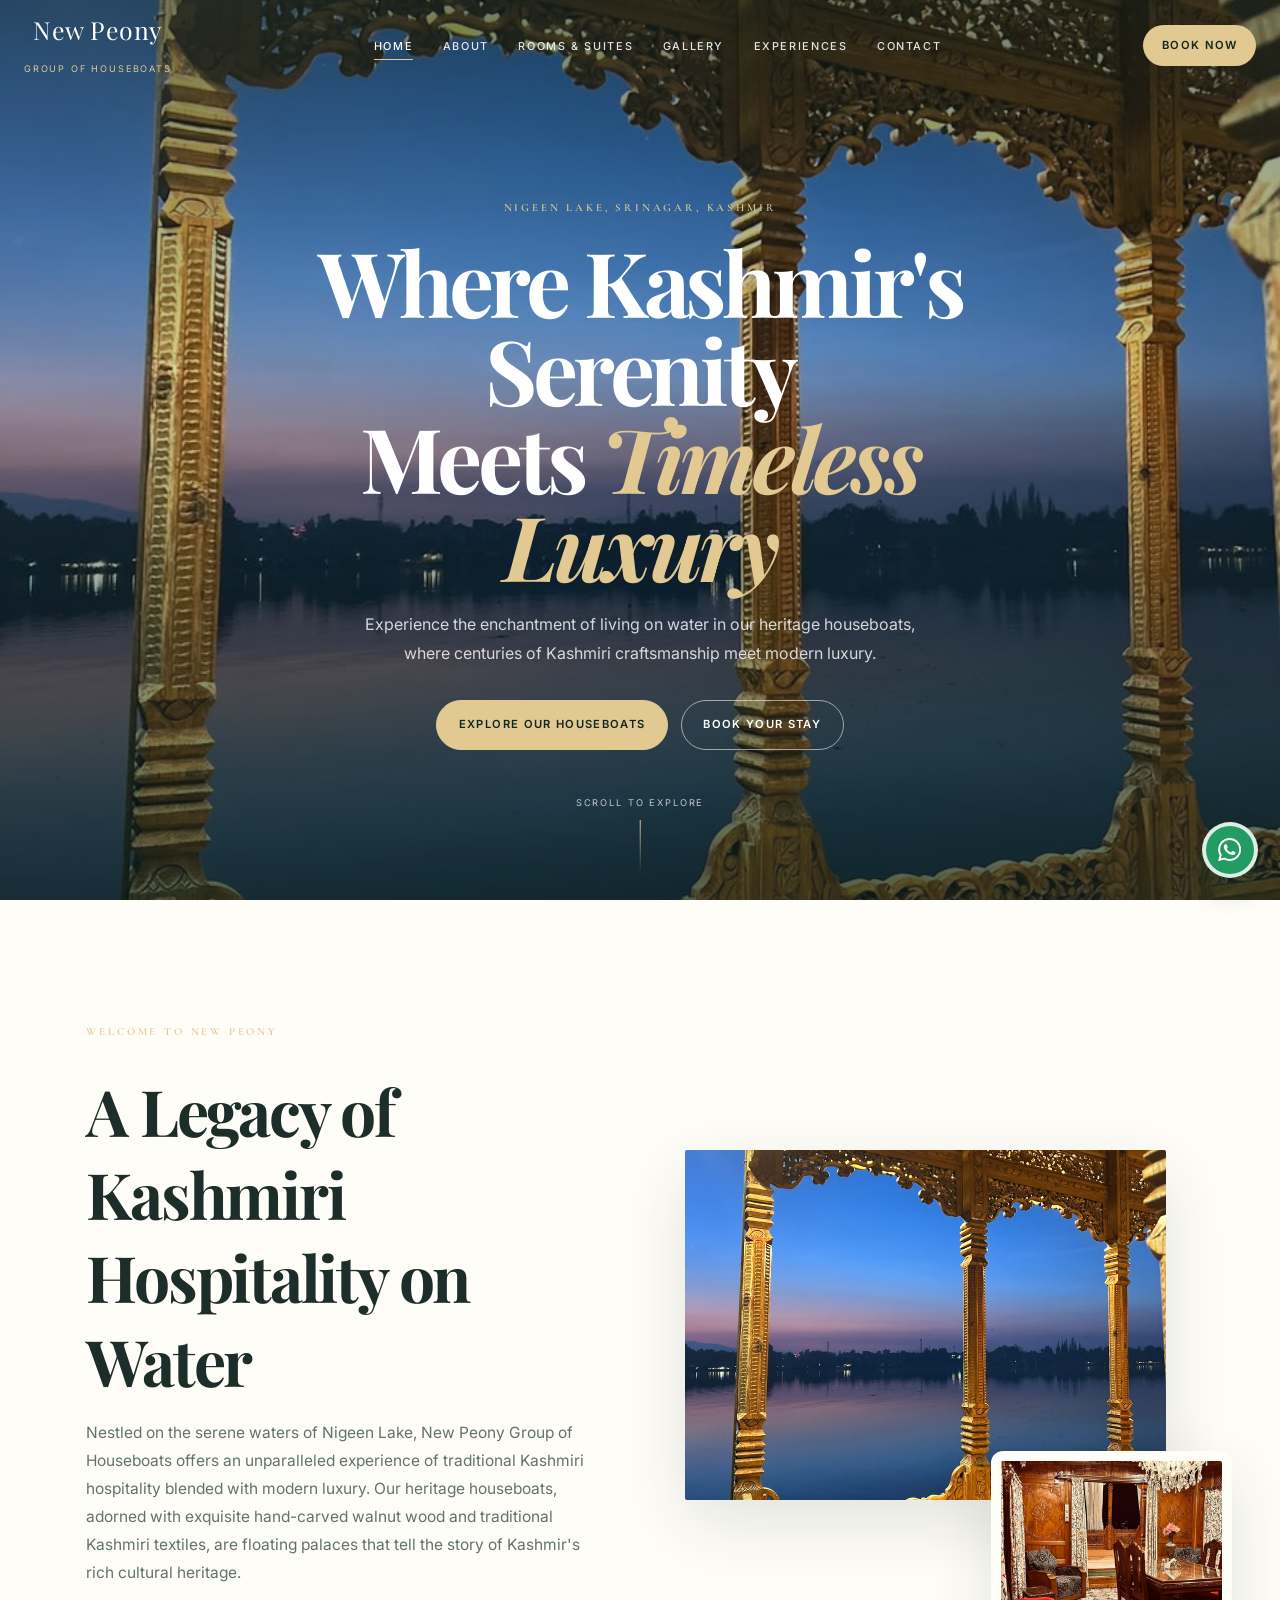
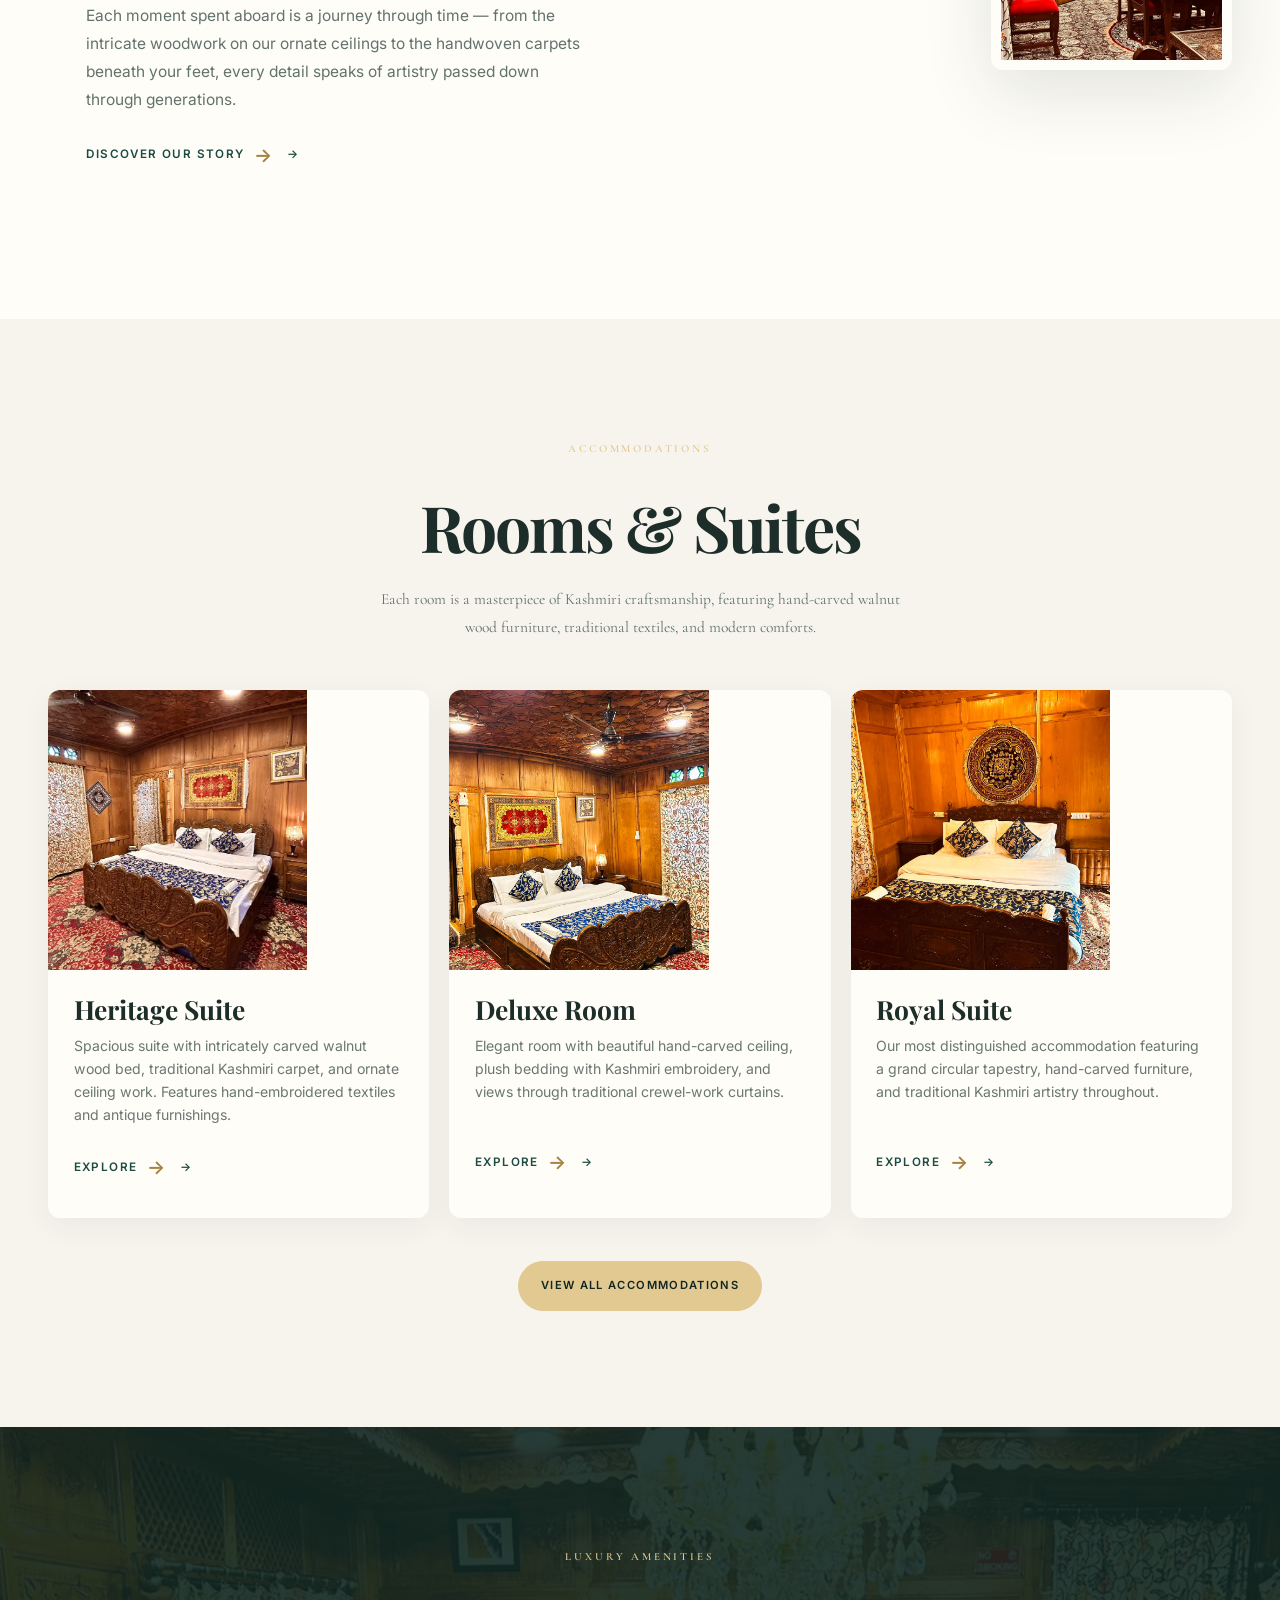
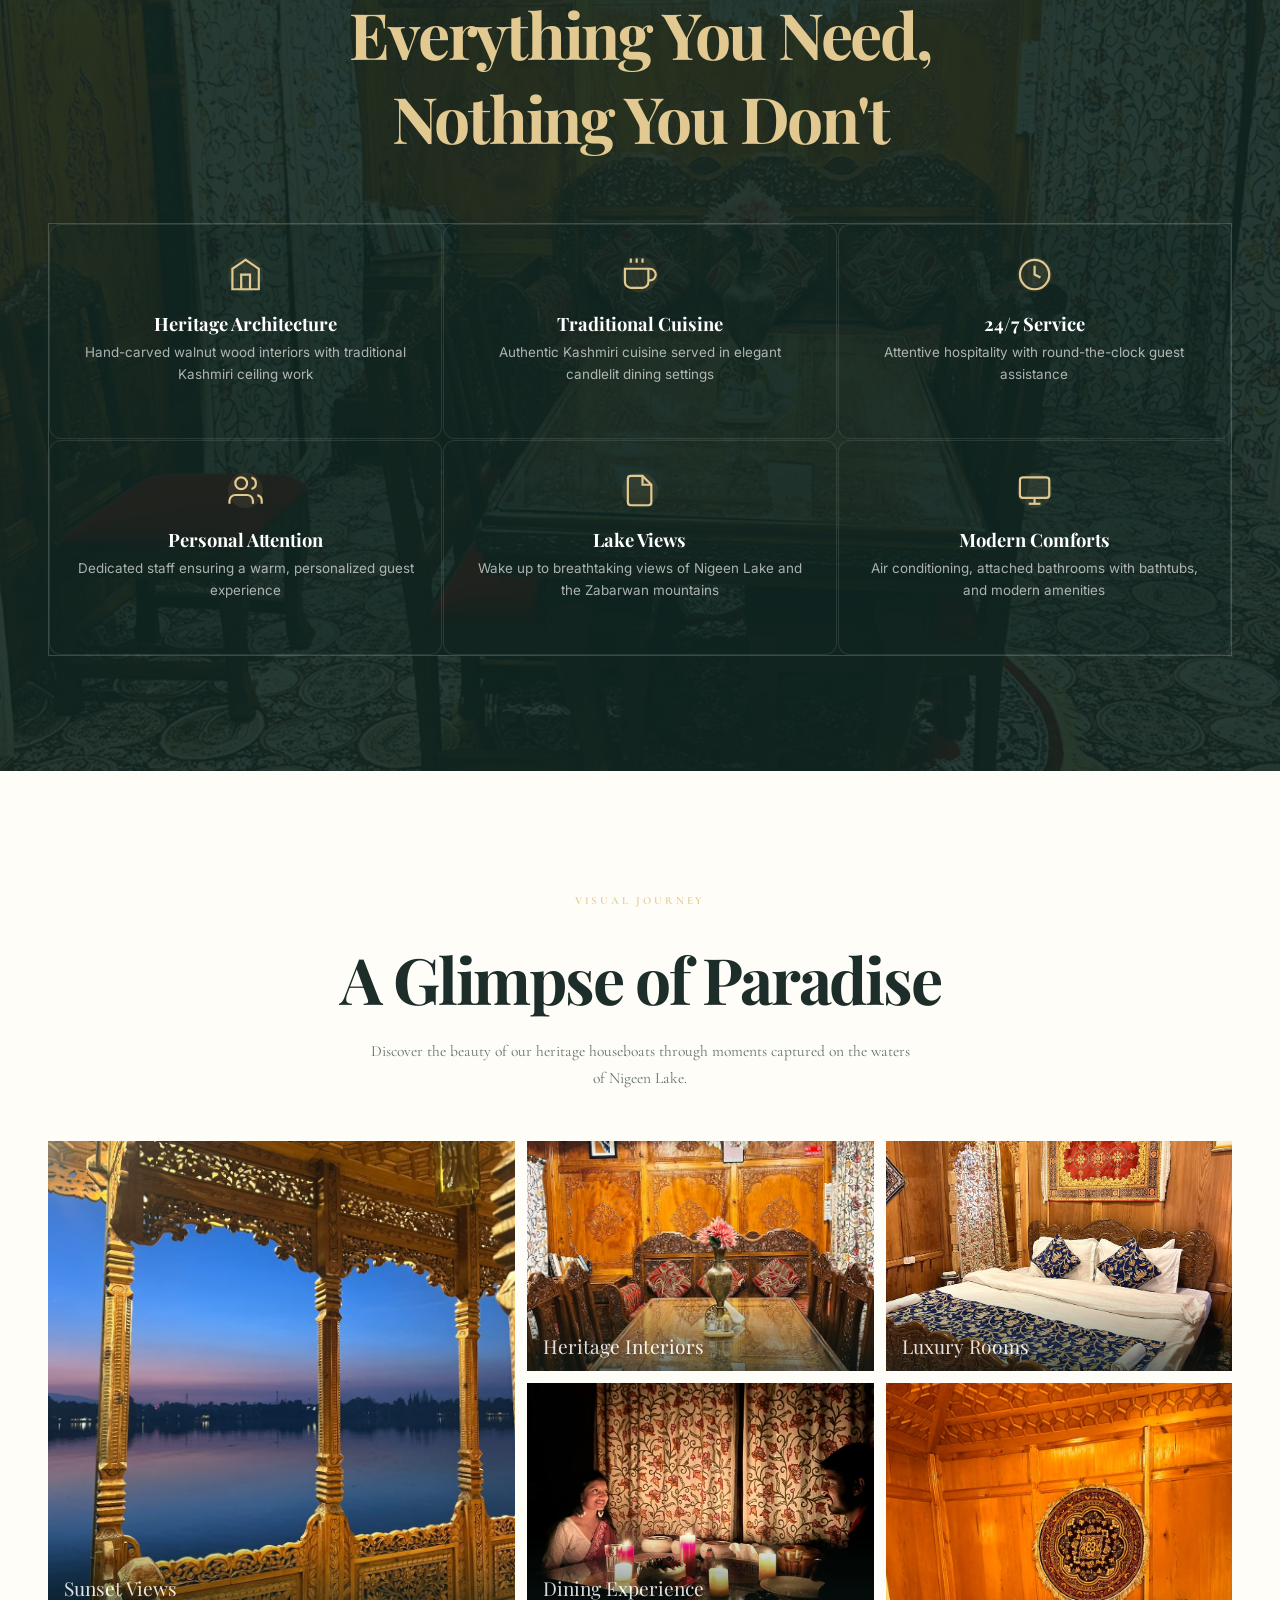
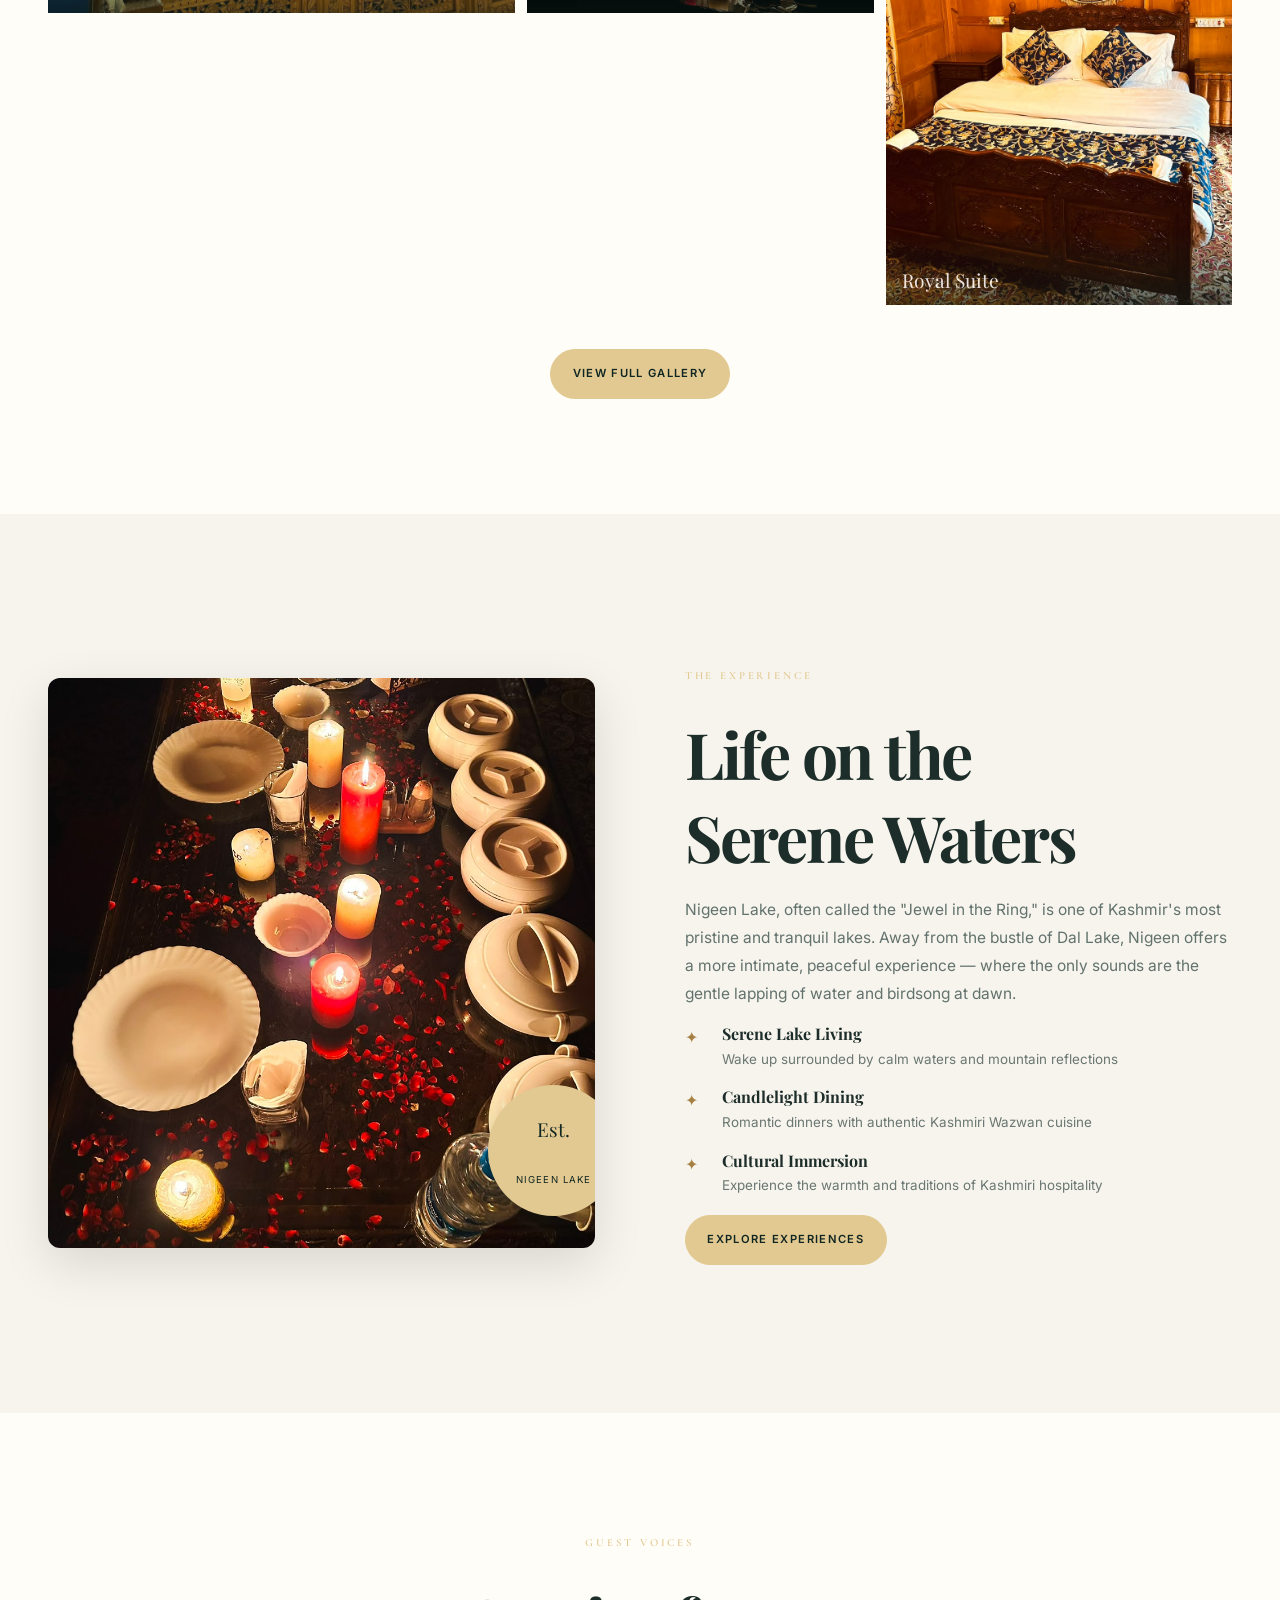
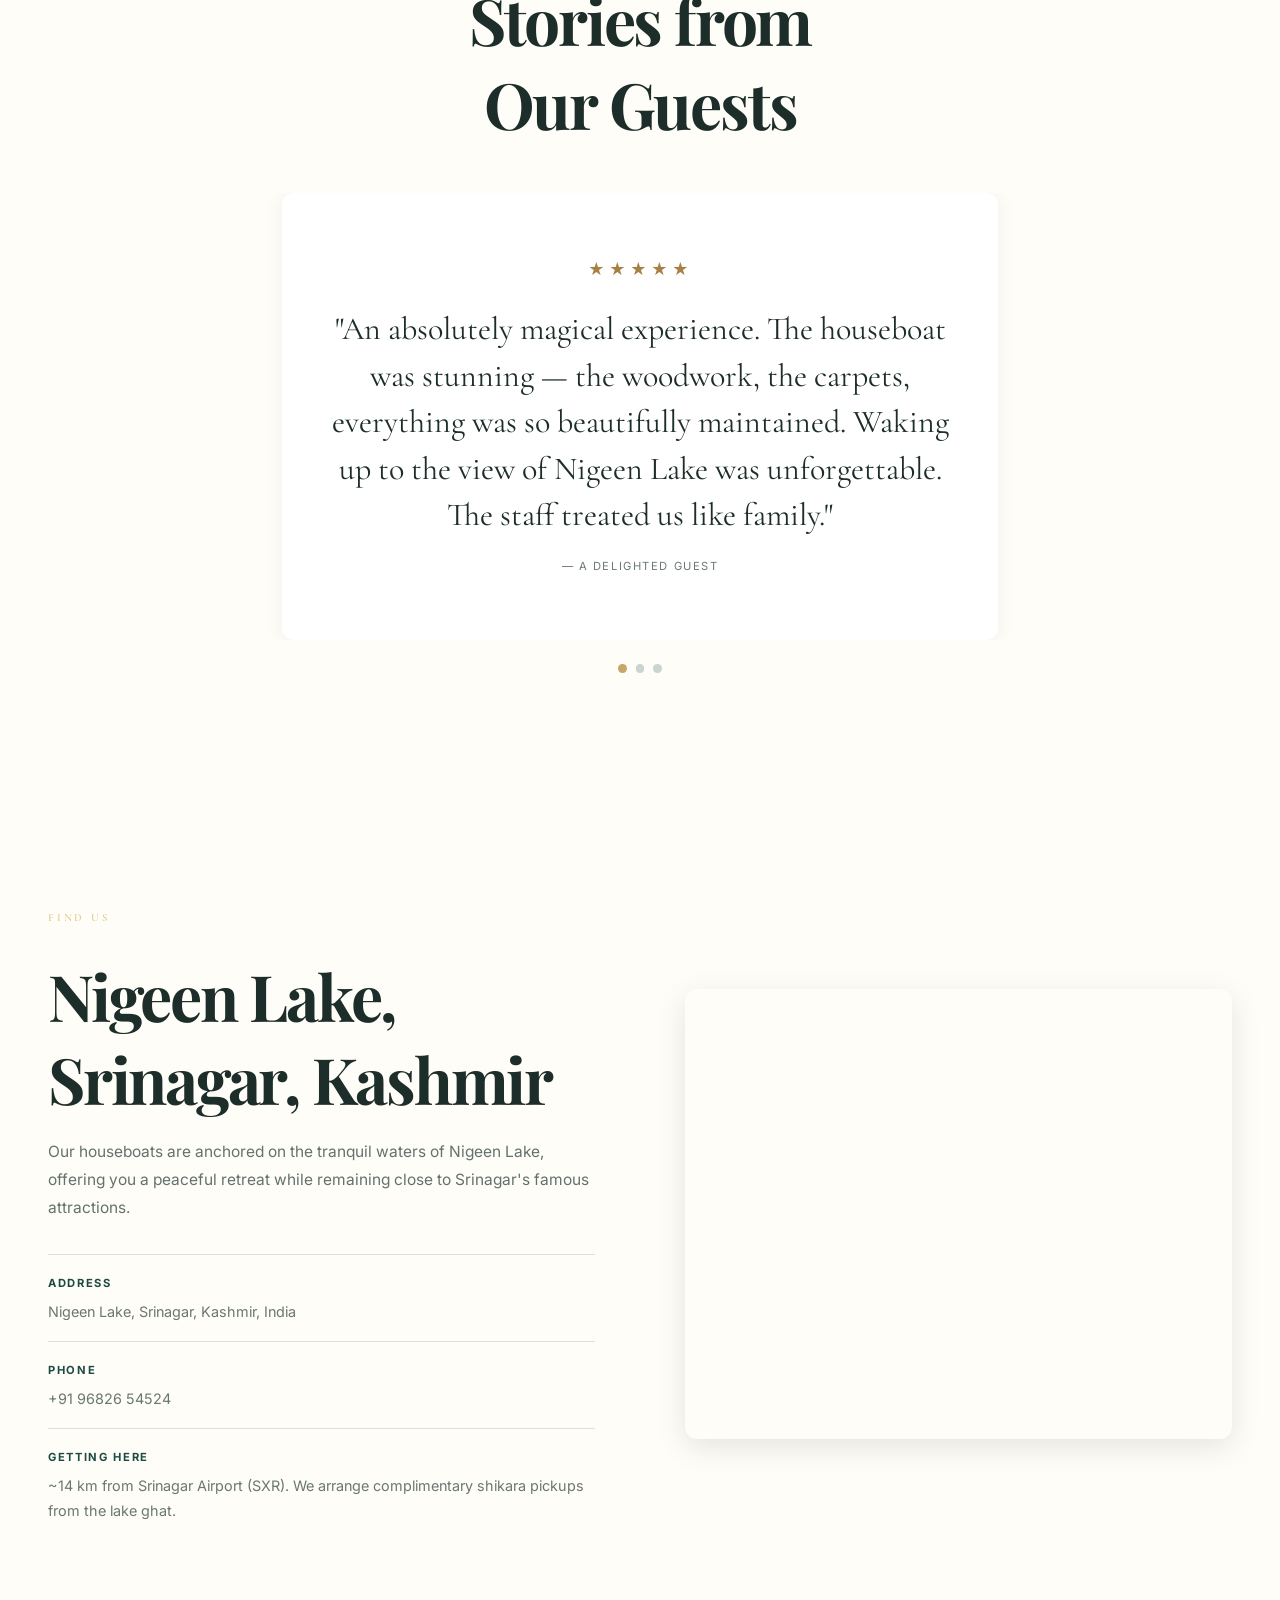
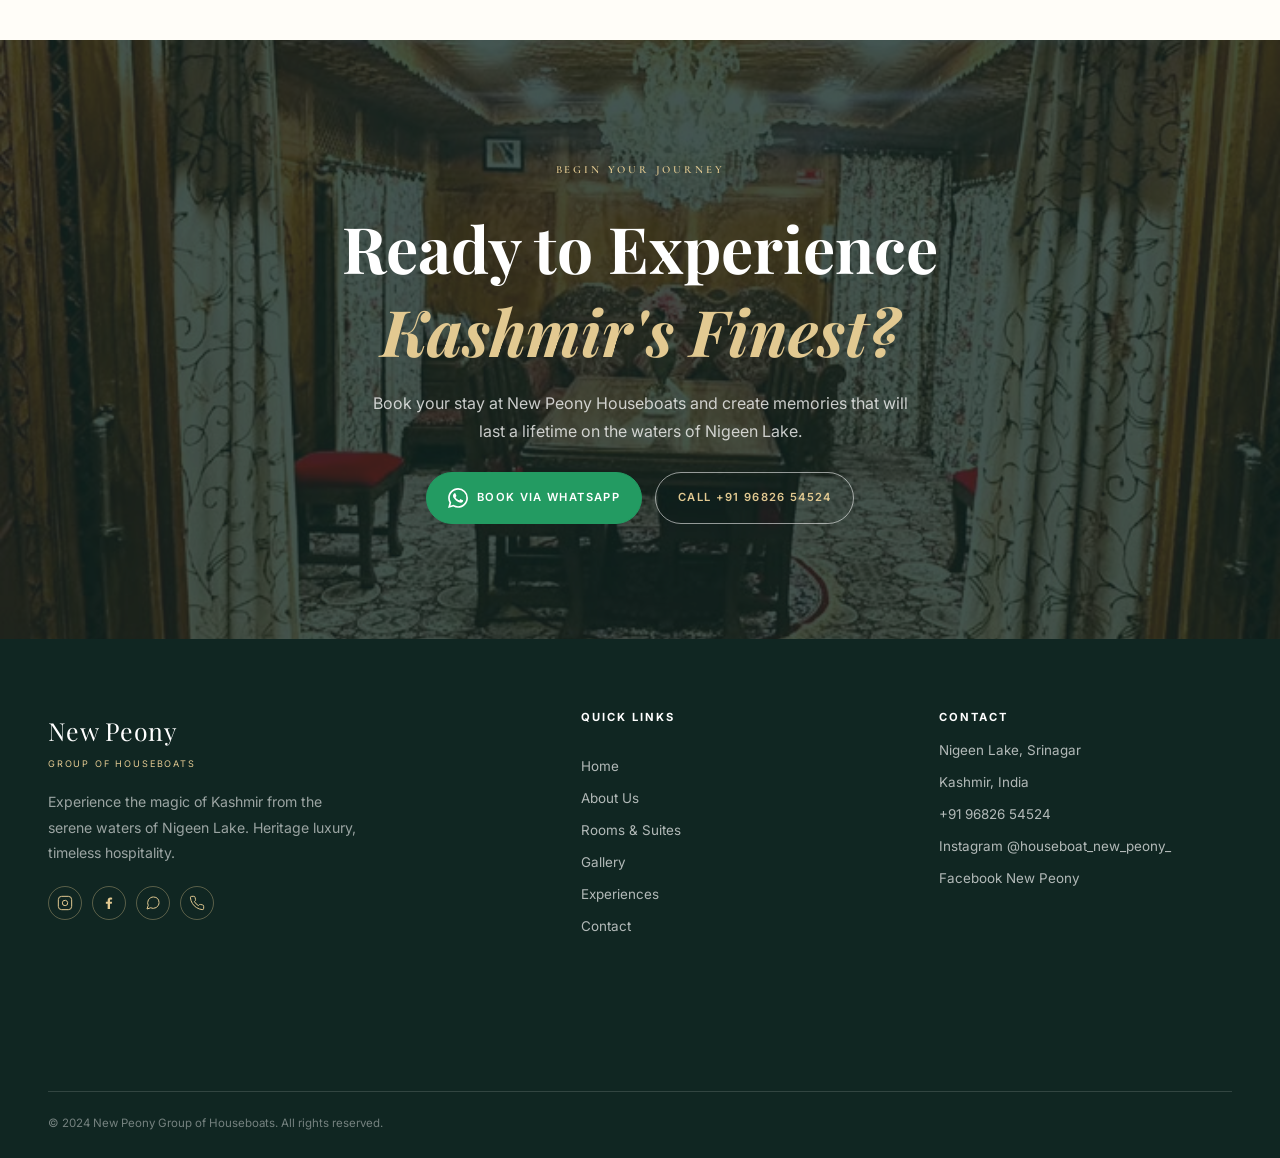
==== index.html @ 3c224e40 "Build New Peony houseboat website" ====
<!DOCTYPE html>
<html lang="en">
<head>
    <meta charset="UTF-8">
    <meta name="viewport" content="width=device-width, initial-scale=1.0">
    <title>New Peony Group of Houseboats | Luxury Stays on Nigeen Lake, Srinagar, Kashmir</title>
    <meta name="description" content="Experience luxury houseboat living on the serene Nigeen Lake in Srinagar, Kashmir. New Peony Houseboats offers heritage-inspired accommodation with modern comforts, traditional Kashmiri hospitality, and breathtaking lake views.">
    <meta name="keywords" content="houseboat, Kashmir, Srinagar, Nigeen Lake, luxury accommodation, houseboat stay, Kashmir tourism, Dal Lake, heritage stay">
    <meta property="og:title" content="New Peony Group of Houseboats | Luxury on Nigeen Lake">
    <meta property="og:description" content="Where Kashmir's Serenity Meets Timeless Luxury. Experience heritage houseboat living on Nigeen Lake.">
    <meta property="og:type" content="website">
    <link rel="preconnect" href="https://fonts.googleapis.com">
    <link rel="preconnect" href="https://fonts.gstatic.com" crossorigin>
    <link href="https://fonts.googleapis.com/css2?family=Playfair+Display:ital,wght@0,400;0,500;0,600;0,700;1,400;1,500&family=Inter:wght@300;400;500;600&family=Cormorant+Garamond:ital,wght@0,400;0,500;0,600;1,400;1,500&display=swap" rel="stylesheet">
    <link rel="stylesheet" href="css/style.css">
    <link rel="stylesheet" href="css/repair.css">
    <link rel="stylesheet" href="css/pages.css">
    <link rel="stylesheet" href="css/motion.css">
</head>
<body>

    <!-- Preloader -->
    <div id="preloader">
        <div class="preloader-inner">
            <div class="preloader-logo">New Peony</div>
            <div class="preloader-line"></div>
            <div class="preloader-text">Luxury Houseboats on Nigeen Lake</div>
        </div>
    </div>

    <!-- Navigation -->
    <nav id="navbar" class="navbar">
        <div class="nav-container">
            <a href="index.html" class="nav-logo">
                <span class="logo-text">New Peony</span>
                <span class="logo-sub">Group of Houseboats</span>
            </a>
            <ul class="nav-menu" id="navMenu">
                <li><a href="index.html" class="nav-link active">Home</a></li>
                <li><a href="about.html" class="nav-link">About</a></li>
                <li><a href="rooms.html" class="nav-link">Rooms & Suites</a></li>
                <li><a href="gallery.html" class="nav-link">Gallery</a></li>
                <li><a href="experiences.html" class="nav-link">Experiences</a></li>
                <li><a href="contact.html" class="nav-link">Contact</a></li>
            </ul>
            <div class="nav-actions">
                <a href="contact.html#booking" class="nav-btn">Book Now</a>
                <button class="hamburger" id="hamburger" aria-label="Toggle menu">
                    <span></span>
                    <span></span>
                    <span></span>
                </button>
            </div>
        </div>
    </nav>

    <!-- Mobile Menu Overlay -->
    <div class="mobile-menu-overlay" id="mobileOverlay">
        <div class="mobile-menu-content">
            <ul class="mobile-nav-menu">
                <li><a href="index.html" class="mobile-nav-link active">Home</a></li>
                <li><a href="about.html" class="mobile-nav-link">About</a></li>
                <li><a href="rooms.html" class="mobile-nav-link">Rooms & Suites</a></li>
                <li><a href="gallery.html" class="mobile-nav-link">Gallery</a></li>
                <li><a href="experiences.html" class="mobile-nav-link">Experiences</a></li>
                <li><a href="contact.html" class="mobile-nav-link">Contact</a></li>
            </ul>
            <a href="contact.html#booking" class="mobile-book-btn">Book your stay</a>
        </div>
    </div>

    <!-- Hero Section -->
    <header class="hero" id="hero">
        <div class="hero-media">
            <video autoplay muted loop playsinline preload="metadata" class="hero-video" poster="images/hero/balcony-sunset.jpeg">
                <source src="videos/hero-video-1.mp4" type="video/mp4">
            </video>
            <div class="hero-overlay"></div>
        </div>
        <div class="hero-content">
            <p class="hero-subtitle fade-up">Nigeen Lake, Srinagar, Kashmir</p>
            <h1 class="hero-title fade-up delay-1">Where Kashmir's Serenity<br>Meets <em>Timeless Luxury</em></h1>
            <p class="hero-desc fade-up delay-2">Experience the enchantment of living on water in our heritage houseboats,<br class="desktop-only"> where centuries of Kashmiri craftsmanship meet modern luxury.</p>
            <div class="hero-ctas fade-up delay-3">
                <a href="rooms.html" class="btn btn-primary">Explore Our Houseboats</a>
                <a href="contact.html#booking" class="btn btn-outline">Book Your Stay</a>
            </div>
        </div>
        <div class="hero-scroll">
            <span>Scroll to Explore</span>
            <div class="scroll-line"></div>
        </div>
    </header>

    <!-- Introduction Section -->
    <section class="section intro-section" id="intro">
        <div class="container">
            <div class="intro-grid">
                <div class="intro-text reveal-left">
                    <span class="section-label">Welcome to New Peony</span>
                    <h2 class="section-title">A Legacy of Kashmiri<br>Hospitality on Water</h2>
                    <p class="section-text">Nestled on the serene waters of Nigeen Lake, New Peony Group of Houseboats offers an unparalleled experience of traditional Kashmiri hospitality blended with modern luxury. Our heritage houseboats, adorned with exquisite hand-carved walnut wood and traditional Kashmiri textiles, are floating palaces that tell the story of Kashmir's rich cultural heritage.</p>
                    <p class="section-text">Each moment spent aboard is a journey through time — from the intricate woodwork on our ornate ceilings to the handwoven carpets beneath your feet, every detail speaks of artistry passed down through generations.</p>
                    <a href="about.html" class="btn-text">Discover Our Story <span class="arrow">→</span></a>
                </div>
                <div class="intro-images reveal-right">
                    <div class="intro-img-main">
                        <img src="images/hero/balcony-sunset.jpeg" alt="Ornate carved balcony overlooking Nigeen Lake at sunset" loading="lazy">
                    </div>
                    <div class="intro-img-secondary">
                        <img src="images/dining/dining-hall-interior.jpeg" alt="Heritage dining hall with carved woodwork and chandelier" loading="lazy">
                    </div>
                </div>
            </div>
        </div>
    </section>

    <!-- Rooms Preview -->
    <section class="section rooms-preview" id="rooms-preview">
        <div class="container">
            <div class="section-header center reveal-up">
                <span class="section-label">Accommodations</span>
                <h2 class="section-title">Rooms & Suites</h2>
                <p class="section-subtitle">Each room is a masterpiece of Kashmiri craftsmanship, featuring hand-carved walnut wood furniture, traditional textiles, and modern comforts.</p>
            </div>
            <div class="rooms-grid">
                <div class="room-card reveal-up">
                    <div class="room-card-image">
                        <img src="images/rooms/heritage-suite-2.jpeg" alt="Heritage Suite with carved bed and traditional carpet" loading="lazy">
                        <div class="room-card-overlay">
                            <a href="rooms.html" class="btn btn-small">View Details</a>
                        </div>
                    </div>
                    <div class="room-card-info">
                        <h3>Heritage Suite</h3>
                        <p>Spacious suite with intricately carved walnut wood bed, traditional Kashmiri carpet, and ornate ceiling work. Features hand-embroidered textiles and antique furnishings.</p>
                        <a href="rooms.html" class="btn-text">Explore <span class="arrow">→</span></a>
                    </div>
                </div>
                <div class="room-card reveal-up delay-1">
                    <div class="room-card-image">
                        <img src="images/rooms/deluxe-room-1.jpeg" alt="Deluxe Room with carved wooden ceiling and lake-facing windows" loading="lazy">
                        <div class="room-card-overlay">
                            <a href="rooms.html" class="btn btn-small">View Details</a>
                        </div>
                    </div>
                    <div class="room-card-info">
                        <h3>Deluxe Room</h3>
                        <p>Elegant room with beautiful hand-carved ceiling, plush bedding with Kashmiri embroidery, and views through traditional crewel-work curtains.</p>
                        <a href="rooms.html" class="btn-text">Explore <span class="arrow">→</span></a>
                    </div>
                </div>
                <div class="room-card reveal-up delay-2">
                    <div class="room-card-image">
                        <img src="images/rooms/royal-suite-1.jpeg" alt="Royal Suite with round tapestry and carved furniture" loading="lazy">
                        <div class="room-card-overlay">
                            <a href="rooms.html" class="btn btn-small">View Details</a>
                        </div>
                    </div>
                    <div class="room-card-info">
                        <h3>Royal Suite</h3>
                        <p>Our most distinguished accommodation featuring a grand circular tapestry, hand-carved furniture, and traditional Kashmiri artistry throughout.</p>
                        <a href="rooms.html" class="btn-text">Explore <span class="arrow">→</span></a>
                    </div>
                </div>
            </div>
            <div class="section-cta center reveal-up">
                <a href="rooms.html" class="btn btn-primary">View All Accommodations</a>
            </div>
        </div>
    </section>

    <!-- Amenities Section -->
    <section class="section amenities-section">
        <div class="amenities-bg">
            <img src="images/dining/dining-hall-wide.jpeg" alt="Luxury dining room" loading="lazy">
            <div class="amenities-overlay"></div>
        </div>
        <div class="container">
            <div class="section-header center reveal-up">
                <span class="section-label light">Luxury Amenities</span>
                <h2 class="section-title light">Everything You Need,<br>Nothing You Don't</h2>
            </div>
            <div class="amenities-grid reveal-up">
                <div class="amenity-item">
                    <div class="amenity-icon">
                        <svg viewBox="0 0 24 24" fill="none" stroke="currentColor" stroke-width="1.5"><path d="M3 22V8l9-6 9 6v14H3z"/><path d="M9 22V12h6v10"/></svg>
                    </div>
                    <h4>Heritage Architecture</h4>
                    <p>Hand-carved walnut wood interiors with traditional Kashmiri ceiling work</p>
                </div>
                <div class="amenity-item">
                    <div class="amenity-icon">
                        <svg viewBox="0 0 24 24" fill="none" stroke="currentColor" stroke-width="1.5"><path d="M18 8h1a4 4 0 010 8h-1M2 8h16v9a4 4 0 01-4 4H6a4 4 0 01-4-4V8z"/><path d="M6 1v3M10 1v3M14 1v3"/></svg>
                    </div>
                    <h4>Traditional Cuisine</h4>
                    <p>Authentic Kashmiri cuisine served in elegant candlelit dining settings</p>
                </div>
                <div class="amenity-item">
                    <div class="amenity-icon">
                        <svg viewBox="0 0 24 24" fill="none" stroke="currentColor" stroke-width="1.5"><circle cx="12" cy="12" r="10"/><path d="M12 6v6l4 2"/></svg>
                    </div>
                    <h4>24/7 Service</h4>
                    <p>Attentive hospitality with round-the-clock guest assistance</p>
                </div>
                <div class="amenity-item">
                    <div class="amenity-icon">
                        <svg viewBox="0 0 24 24" fill="none" stroke="currentColor" stroke-width="1.5"><path d="M17 21v-2a4 4 0 00-4-4H5a4 4 0 00-4 4v2"/><circle cx="9" cy="7" r="4"/><path d="M23 21v-2a4 4 0 00-3-3.87M16 3.13a4 4 0 010 7.75"/></svg>
                    </div>
                    <h4>Personal Attention</h4>
                    <p>Dedicated staff ensuring a warm, personalized guest experience</p>
                </div>
                <div class="amenity-item">
                    <div class="amenity-icon">
                        <svg viewBox="0 0 24 24" fill="none" stroke="currentColor" stroke-width="1.5"><path d="M14 2H6a2 2 0 00-2 2v16a2 2 0 002 2h12a2 2 0 002-2V8z"/><polyline points="14 2 14 8 20 8"/></svg>
                    </div>
                    <h4>Lake Views</h4>
                    <p>Wake up to breathtaking views of Nigeen Lake and the Zabarwan mountains</p>
                </div>
                <div class="amenity-item">
                    <div class="amenity-icon">
                        <svg viewBox="0 0 24 24" fill="none" stroke="currentColor" stroke-width="1.5"><rect x="2" y="3" width="20" height="14" rx="2" ry="2"/><line x1="8" y1="21" x2="16" y2="21"/><line x1="12" y1="17" x2="12" y2="21"/></svg>
                    </div>
                    <h4>Modern Comforts</h4>
                    <p>Air conditioning, attached bathrooms with bathtubs, and modern amenities</p>
                </div>
            </div>
        </div>
    </section>

    <!-- Gallery Preview -->
    <section class="section gallery-preview">
        <div class="container">
            <div class="section-header center reveal-up">
                <span class="section-label">Visual Journey</span>
                <h2 class="section-title">A Glimpse of Paradise</h2>
                <p class="section-subtitle">Discover the beauty of our heritage houseboats through moments captured on the waters of Nigeen Lake.</p>
            </div>
            <div class="gallery-mosaic reveal-up">
                <div class="mosaic-item mosaic-large">
                    <img src="images/hero/balcony-sunset.jpeg" alt="Ornate carved balcony overlooking Nigeen Lake at sunset" loading="lazy">
                    <div class="mosaic-overlay"><span>Sunset Views</span></div>
                </div>
                <div class="mosaic-item">
                    <img src="images/dining/dining-hall-chandelier.jpeg" alt="Crystal chandelier in dining hall" loading="lazy">
                    <div class="mosaic-overlay"><span>Heritage Interiors</span></div>
                </div>
                <div class="mosaic-item">
                    <img src="images/rooms/heritage-suite-3.jpeg" alt="Heritage bedroom" loading="lazy">
                    <div class="mosaic-overlay"><span>Luxury Rooms</span></div>
                </div>
                <div class="mosaic-item">
                    <img src="images/dining/candlelight-dinner-couple.jpeg" alt="Candlelight dining" loading="lazy">
                    <div class="mosaic-overlay"><span>Dining Experience</span></div>
                </div>
                <div class="mosaic-item mosaic-tall">
                    <img src="images/rooms/royal-suite-1.jpeg" alt="Royal Suite" loading="lazy">
                    <div class="mosaic-overlay"><span>Royal Suite</span></div>
                </div>
            </div>
            <div class="section-cta center reveal-up">
                <a href="gallery.html" class="btn btn-primary">View Full Gallery</a>
            </div>
        </div>
    </section>

    <!-- Experience Section -->
    <section class="section experience-section">
        <div class="container">
            <div class="experience-grid">
                <div class="experience-image reveal-left">
                    <img src="images/dining/candlelight-table.jpeg" alt="Candlelit dining experience on the houseboat" loading="lazy">
                    <div class="experience-badge">
                        <span class="badge-number">Est.</span>
                        <span class="badge-text">Nigeen Lake</span>
                    </div>
                </div>
                <div class="experience-content reveal-right">
                    <span class="section-label">The Experience</span>
                    <h2 class="section-title">Life on the<br>Serene Waters</h2>
                    <p class="section-text">Nigeen Lake, often called the "Jewel in the Ring," is one of Kashmir's most pristine and tranquil lakes. Away from the bustle of Dal Lake, Nigeen offers a more intimate, peaceful experience — where the only sounds are the gentle lapping of water and birdsong at dawn.</p>
                    <div class="experience-features">
                        <div class="exp-feature">
                            <div class="exp-icon">✦</div>
                            <div>
                                <h5>Serene Lake Living</h5>
                                <p>Wake up surrounded by calm waters and mountain reflections</p>
                            </div>
                        </div>
                        <div class="exp-feature">
                            <div class="exp-icon">✦</div>
                            <div>
                                <h5>Candlelight Dining</h5>
                                <p>Romantic dinners with authentic Kashmiri Wazwan cuisine</p>
                            </div>
                        </div>
                        <div class="exp-feature">
                            <div class="exp-icon">✦</div>
                            <div>
                                <h5>Cultural Immersion</h5>
                                <p>Experience the warmth and traditions of Kashmiri hospitality</p>
                            </div>
                        </div>
                    </div>
                    <a href="experiences.html" class="btn btn-primary">Explore Experiences</a>
                </div>
            </div>
        </div>
    </section>

    <!-- Testimonials -->
    <section class="section testimonials-section">
        <div class="container">
            <div class="section-header center reveal-up">
                <span class="section-label">Guest Voices</span>
                <h2 class="section-title">Stories from<br>Our Guests</h2>
            </div>
            <div class="testimonials-slider reveal-up">
                <div class="testimonial-card active">
                    <div class="testimonial-stars">★★★★★</div>
                    <blockquote class="testimonial-text">"An absolutely magical experience. The houseboat was stunning — the woodwork, the carpets, everything was so beautifully maintained. Waking up to the view of Nigeen Lake was unforgettable. The staff treated us like family."</blockquote>
                    <div class="testimonial-author">
                        <span class="author-name">— A Delighted Guest</span>
                    </div>
                </div>
                <div class="testimonial-card">
                    <div class="testimonial-stars">★★★★★</div>
                    <blockquote class="testimonial-text">"The candlelight dinner on the houseboat was one of the most romantic evenings we've ever had. The food was incredible, the ambiance was perfect, and the hospitality was second to none. We can't wait to return."</blockquote>
                    <div class="testimonial-author">
                        <span class="author-name">— A Happy Couple</span>
                    </div>
                </div>
                <div class="testimonial-card">
                    <div class="testimonial-stars">★★★★★</div>
                    <blockquote class="testimonial-text">"New Peony Houseboats exceeded all our expectations. The rooms were beautifully decorated with traditional Kashmiri art, and the views from the carved wooden balcony were breathtaking. A truly unique experience."</blockquote>
                    <div class="testimonial-author">
                        <span class="author-name">— A Returning Guest</span>
                    </div>
                </div>
            </div>
            <div class="testimonial-dots">
                <button class="dot active" data-index="0" aria-label="Testimonial 1"></button>
                <button class="dot" data-index="1" aria-label="Testimonial 2"></button>
                <button class="dot" data-index="2" aria-label="Testimonial 3"></button>
            </div>
        </div>
    </section>

    <!-- Location Section -->
    <section class="section location-section">
        <div class="container">
            <div class="location-grid">
                <div class="location-content reveal-left">
                    <span class="section-label">Find Us</span>
                    <h2 class="section-title">Nigeen Lake,<br>Srinagar, Kashmir</h2>
                    <p class="section-text">Our houseboats are anchored on the tranquil waters of Nigeen Lake, offering you a peaceful retreat while remaining close to Srinagar's famous attractions.</p>
                    <div class="location-details">
                        <div class="location-detail">
                            <strong>Address</strong>
                            <p>Nigeen Lake, Srinagar, Kashmir, India</p>
                        </div>
                        <div class="location-detail">
                            <strong>Phone</strong>
                            <p><a href="tel:+919682654524">+91 96826 54524</a></p>
                        </div>
                        <div class="location-detail">
                            <strong>Getting Here</strong>
                            <p>~14 km from Srinagar Airport (SXR). We arrange complimentary shikara pickups from the lake ghat.</p>
                        </div>
                    </div>
                </div>
                <div class="location-map reveal-right">
                    <iframe src="https://www.google.com/maps/embed?pb=!1m18!1m12!1m3!1d13223.076419889746!2d74.81!3d34.1!2m3!1f0!2f0!3f0!3m2!1i1024!2i768!4f13.1!3m3!1m2!1s0x38e185f0c4f3e2f1%3A0x8c99f4f6d82cdb47!2sNigeen%20Lake!5e0!3m2!1sen!2sin!4v1699000000000!5m2!1sen!2sin" width="100%" height="450" style="border:0; border-radius: 12px;" allowfullscreen="" loading="lazy" referrerpolicy="no-referrer-when-downgrade" title="Location of New Peony Houseboats on Nigeen Lake"></iframe>
                </div>
            </div>
        </div>
    </section>

    <!-- Final CTA -->
    <section class="section final-cta">
        <div class="cta-bg">
            <img src="images/dining/dining-entrance.jpeg" alt="Houseboat entrance" loading="lazy">
            <div class="cta-overlay"></div>
        </div>
        <div class="container">
            <div class="cta-content reveal-up">
                <span class="section-label light">Begin Your Journey</span>
                <h2 class="cta-title">Ready to Experience<br><em>Kashmir's Finest?</em></h2>
                <p class="cta-text">Book your stay at New Peony Houseboats and create memories that will last a lifetime on the waters of Nigeen Lake.</p>
                <div class="cta-buttons">
                    <a href="https://wa.me/919682654524?text=Hello!%20I%20would%20like%20to%20book%20a%20stay%20at%20New%20Peony%20Houseboats." class="btn btn-whatsapp" target="_blank" rel="noopener">
                        <svg viewBox="0 0 24 24" fill="currentColor" width="20" height="20"><path d="M17.472 14.382c-.297-.149-1.758-.867-2.03-.967-.273-.099-.471-.148-.67.15-.197.297-.767.966-.94 1.164-.173.199-.347.223-.644.075-.297-.15-1.255-.463-2.39-1.475-.883-.788-1.48-1.761-1.653-2.059-.173-.297-.018-.458.13-.606.134-.133.298-.347.446-.52.149-.174.198-.298.298-.497.099-.198.05-.371-.025-.52-.075-.149-.669-1.612-.916-2.207-.242-.579-.487-.5-.669-.51-.173-.008-.371-.01-.57-.01-.198 0-.52.074-.792.372-.272.297-1.04 1.016-1.04 2.479 0 1.462 1.065 2.875 1.213 3.074.149.198 2.096 3.2 5.077 4.487.709.306 1.262.489 1.694.625.712.227 1.36.195 1.871.118.571-.085 1.758-.719 2.006-1.413.248-.694.248-1.289.173-1.413-.074-.124-.272-.198-.57-.347m-5.421 7.403h-.004a9.87 9.87 0 01-5.031-1.378l-.361-.214-3.741.982.998-3.648-.235-.374a9.86 9.86 0 01-1.51-5.26c.001-5.45 4.436-9.884 9.888-9.884 2.64 0 5.122 1.03 6.988 2.898a9.825 9.825 0 012.893 6.994c-.003 5.45-4.437 9.884-9.885 9.884m8.413-18.297A11.815 11.815 0 0012.05 0C5.495 0 .16 5.335.157 11.892c0 2.096.547 4.142 1.588 5.945L.057 24l6.305-1.654a11.882 11.882 0 005.683 1.448h.005c6.554 0 11.89-5.335 11.893-11.893a11.821 11.821 0 00-3.48-8.413z"/></svg>
                        Book via WhatsApp
                    </a>
                    <a href="tel:+919682654524" class="btn btn-outline light">
                        Call +91 96826 54524
                    </a>
                </div>
            </div>
        </div>
    </section>

    <!-- Footer -->
    <footer class="footer">
        <div class="container">
            <div class="footer-grid">
                <div class="footer-brand">
                    <div class="footer-logo">
                        <span class="logo-text">New Peony</span>
                        <span class="logo-sub">Group of Houseboats</span>
                    </div>
                    <p class="footer-desc">Experience the magic of Kashmir from the serene waters of Nigeen Lake. Heritage luxury, timeless hospitality.</p>
                    <div class="footer-social">
                        <a href="https://www.instagram.com/houseboat_new_peony_/?utm_source=qr" target="_blank" rel="noopener" aria-label="Instagram">
                            <svg viewBox="0 0 24 24" fill="none" stroke="currentColor" stroke-width="1.5"><rect x="2" y="2" width="20" height="20" rx="5" ry="5"/><path d="M16 11.37A4 4 0 1112.63 8 4 4 0 0116 11.37z"/><line x1="17.5" y1="6.5" x2="17.51" y2="6.5"/></svg>
                        </a>
                        <a href="https://www.facebook.com/profile.php?id=100077064371242&amp;mibextid=wwXIfr" target="_blank" rel="noopener" aria-label="Facebook">
                            <svg viewBox="0 0 24 24" fill="currentColor" aria-hidden="true"><path d="M13.5 21v-8h2.7l.4-3h-3.1V8.1c0-.9.3-1.5 1.5-1.5h1.7V4a22 22 0 0 0-2.5-.1c-2.5 0-4.2 1.5-4.2 4.3V10H7.3v3H10v8h3.5Z"/></svg>
                        </a>
                        <a href="https://wa.me/919682654524" target="_blank" rel="noopener" aria-label="WhatsApp">
                            <svg viewBox="0 0 24 24" fill="none" stroke="currentColor" stroke-width="1.5"><path d="M21 11.5a8.38 8.38 0 01-.9 3.8 8.5 8.5 0 01-7.6 4.7 8.38 8.38 0 01-3.8-.9L3 21l1.9-5.7a8.38 8.38 0 01-.9-3.8 8.5 8.5 0 014.7-7.6 8.38 8.38 0 013.8-.9h.5a8.48 8.48 0 018 8v.5z"/></svg>
                        </a>
                        <a href="tel:+919682654524" aria-label="Phone">
                            <svg viewBox="0 0 24 24" fill="none" stroke="currentColor" stroke-width="1.5"><path d="M22 16.92v3a2 2 0 01-2.18 2 19.79 19.79 0 01-8.63-3.07 19.5 19.5 0 01-6-6 19.79 19.79 0 01-3.07-8.67A2 2 0 014.11 2h3a2 2 0 012 1.72c.127.96.361 1.903.7 2.81a2 2 0 01-.45 2.11L8.09 9.91a16 16 0 006 6l1.27-1.27a2 2 0 012.11-.45c.907.339 1.85.573 2.81.7A2 2 0 0122 16.92z"/></svg>
                        </a>
                    </div>
                </div>
                <div class="footer-links">
                    <h4>Quick Links</h4>
                    <ul>
                        <li><a href="index.html">Home</a></li>
                        <li><a href="about.html">About Us</a></li>
                        <li><a href="rooms.html">Rooms & Suites</a></li>
                        <li><a href="gallery.html">Gallery</a></li>
                        <li><a href="experiences.html">Experiences</a></li>
                        <li><a href="contact.html">Contact</a></li>
                    </ul>
                </div>
                <div class="footer-contact">
                    <h4>Contact</h4>
                    <ul>
                        <li>Nigeen Lake, Srinagar</li>
                        <li>Kashmir, India</li>
                        <li><a href="tel:+919682654524">+91 96826 54524</a></li>
                        <li><a href="https://www.instagram.com/houseboat_new_peony_/?utm_source=qr" target="_blank" rel="noopener">Instagram @houseboat_new_peony_</a></li>
                        <li><a href="https://www.facebook.com/profile.php?id=100077064371242&amp;mibextid=wwXIfr" target="_blank" rel="noopener">Facebook New Peony</a></li>
                    </ul>
                </div>
            </div>
            <div class="footer-bottom">
                <p>&copy; 2024 New Peony Group of Houseboats. All rights reserved.</p>
            </div>
        </div>
    </footer>

    <!-- WhatsApp Floating Button -->
    <a href="https://wa.me/919682654524?text=Hello!%20I%20would%20like%20to%20know%20more%20about%20New%20Peony%20Houseboats." class="whatsapp-float" target="_blank" rel="noopener" aria-label="Contact us on WhatsApp">
        <svg viewBox="0 0 24 24" fill="currentColor"><path d="M17.472 14.382c-.297-.149-1.758-.867-2.03-.967-.273-.099-.471-.148-.67.15-.197.297-.767.966-.94 1.164-.173.199-.347.223-.644.075-.297-.15-1.255-.463-2.39-1.475-.883-.788-1.48-1.761-1.653-2.059-.173-.297-.018-.458.13-.606.134-.133.298-.347.446-.52.149-.174.198-.298.298-.497.099-.198.05-.371-.025-.52-.075-.149-.669-1.612-.916-2.207-.242-.579-.487-.5-.669-.51-.173-.008-.371-.01-.57-.01-.198 0-.52.074-.792.372-.272.297-1.04 1.016-1.04 2.479 0 1.462 1.065 2.875 1.213 3.074.149.198 2.096 3.2 5.077 4.487.709.306 1.262.489 1.694.625.712.227 1.36.195 1.871.118.571-.085 1.758-.719 2.006-1.413.248-.694.248-1.289.173-1.413-.074-.124-.272-.198-.57-.347m-5.421 7.403h-.004a9.87 9.87 0 01-5.031-1.378l-.361-.214-3.741.982.998-3.648-.235-.374a9.86 9.86 0 01-1.51-5.26c.001-5.45 4.436-9.884 9.888-9.884 2.64 0 5.122 1.03 6.988 2.898a9.825 9.825 0 012.893 6.994c-.003 5.45-4.437 9.884-9.885 9.884m8.413-18.297A11.815 11.815 0 0012.05 0C5.495 0 .16 5.335.157 11.892c0 2.096.547 4.142 1.588 5.945L.057 24l6.305-1.654a11.882 11.882 0 005.683 1.448h.005c6.554 0 11.89-5.335 11.893-11.893a11.821 11.821 0 00-3.48-8.413z"/></svg>
    </a>

    <script src="js/main.js?v=3"></script>
</body>
</html>
---- css/style.css ----
/* ============================================================
   KASHMIR HOUSEBOATS - Main Stylesheet
   Premium Luxury Hospitality Design
   ============================================================ */

/* -----------------------------------------------
   1. CSS VARIABLES / ROOT
   ----------------------------------------------- */
:root {
  /* Primary Colors */
  --color-primary: #1a3c2a;
  --color-primary-light: #2a5c3f;
  --color-primary-dark: #0f2419;
  --color-primary-rgb: 26, 60, 42;

  /* Neutral & Background Colors */
  --color-ivory: #FAF7F0;
  --color-beige: #EDE8E0;
  --color-beige-dark: #DDD6C8;
  --color-white: #FFFFFF;
  --color-off-white: #F5F2EB;

  /* Accent Colors */
  --color-gold: #C9A96E;
  --color-gold-light: #D4BA88;
  --color-gold-dark: #B8944F;
  --color-gold-rgb: 201, 169, 110;

  /* Dark Colors */
  --color-charcoal: #2C2C2C;
  --color-charcoal-light: #3d3d3d;
  --color-dark: #1a1a1a;
  --color-black: #000000;
  --color-black-rgb: 0, 0, 0;

  /* Text Colors */
  --color-text-primary: #2C2C2C;
  --color-text-secondary: #5a5a5a;
  --color-text-muted: #8a8a8a;
  --color-text-light: #FAF7F0;
  --color-text-gold: #C9A96E;

  /* Functional Colors */
  --color-whatsapp: #25D366;
  --color-whatsapp-dark: #1da851;
  --color-error: #c0392b;
  --color-success: #27ae60;
  --color-star: #f1c40f;

  /* Typography */
  --font-heading: 'Playfair Display', 'Georgia', serif;
  --font-accent: 'Cormorant Garamond', 'Georgia', serif;
  --font-body: 'Inter', 'Helvetica Neue', Arial, sans-serif;

  /* Font Sizes */
  --text-xs: 0.75rem;
  --text-sm: 0.875rem;
  --text-base: 1rem;
  --text-md: 1.125rem;
  --text-lg: 1.25rem;
  --text-xl: 1.5rem;
  --text-2xl: 2rem;
  --text-3xl: 2.5rem;
  --text-4xl: 3rem;
  --text-5xl: 3.5rem;
  --text-6xl: 4.5rem;
  --text-hero: clamp(2.5rem, 6vw, 5.5rem);
  --text-hero-sub: clamp(1rem, 2vw, 1.35rem);

  /* Font Weights */
  --weight-light: 300;
  --weight-regular: 400;
  --weight-medium: 500;
  --weight-semibold: 600;
  --weight-bold: 700;

  /* Line Heights */
  --leading-tight: 1.15;
  --leading-snug: 1.3;
  --leading-normal: 1.6;
  --leading-relaxed: 1.8;
  --leading-loose: 2;

  /* Letter Spacing */
  --tracking-tight: -0.02em;
  --tracking-normal: 0;
  --tracking-wide: 0.05em;
  --tracking-wider: 0.1em;
  --tracking-widest: 0.2em;
  --tracking-ultra: 0.35em;

  /* Spacing */
  --space-xs: 0.5rem;
  --space-sm: 1rem;
  --space-md: 1.5rem;
  --space-lg: 2rem;
  --space-xl: 3rem;
  --space-2xl: 4rem;
  --space-3xl: 6rem;
  --space-4xl: 8rem;
  --space-section: clamp(5rem, 10vw, 9rem);

  /* Container */
  --container-max: 1280px;
  --container-narrow: 900px;
  --container-wide: 1440px;
  --container-padding: 1.5rem;

  /* Border Radius */
  --radius-sm: 4px;
  --radius-md: 8px;
  --radius-lg: 12px;
  --radius-xl: 20px;
  --radius-full: 9999px;

  /* Shadows */
  --shadow-sm: 0 1px 3px rgba(0, 0, 0, 0.06);
  --shadow-md: 0 4px 12px rgba(0, 0, 0, 0.08);
  --shadow-lg: 0 8px 30px rgba(0, 0, 0, 0.1);
  --shadow-xl: 0 16px 50px rgba(0, 0, 0, 0.12);
  --shadow-2xl: 0 25px 60px rgba(0, 0, 0, 0.18);
  --shadow-gold: 0 4px 20px rgba(201, 169, 110, 0.25);
  --shadow-card: 0 2px 20px rgba(0, 0, 0, 0.06);
  --shadow-card-hover: 0 8px 40px rgba(0, 0, 0, 0.12);

  /* Transitions */
  --transition-fast: 0.2s ease;
  --transition-base: 0.3s ease;
  --transition-slow: 0.5s ease;
  --transition-slower: 0.7s cubic-bezier(0.4, 0, 0.2, 1);
  --transition-smooth: 0.4s cubic-bezier(0.25, 0.46, 0.45, 0.94);

  /* Z-Index Layers */
  --z-behind: -1;
  --z-base: 1;
  --z-dropdown: 100;
  --z-sticky: 200;
  --z-navbar: 1000;
  --z-overlay: 1500;
  --z-modal: 2000;
  --z-whatsapp: 2500;
  --z-preloader: 9999;

  /* Overlay Gradients */
  --overlay-dark: linear-gradient(
    180deg,
    rgba(0, 0, 0, 0.45) 0%,
    rgba(0, 0, 0, 0.2) 40%,
    rgba(0, 0, 0, 0.35) 100%
  );
  --overlay-hero: linear-gradient(
    180deg,
    rgba(0, 0, 0, 0.5) 0%,
    rgba(0, 0, 0, 0.15) 35%,
    rgba(0, 0, 0, 0.1) 65%,
    rgba(0, 0, 0, 0.55) 100%
  );
  --overlay-bottom: linear-gradient(
    180deg,
    transparent 0%,
    rgba(0, 0, 0, 0.7) 100%
  );
}

/* -----------------------------------------------
   2. RESET & BASE STYLES
   ----------------------------------------------- */
*,
*::before,
*::after {
  box-sizing: border-box;
  margin: 0;
  padding: 0;
}

html {
  scroll-behavior: smooth;
  -webkit-text-size-adjust: 100%;
  -moz-text-size-adjust: 100%;
  text-size-adjust: 100%;
  font-size: 16px;
}

body {
  font-family: var(--font-body);
  font-size: var(--text-base);
  font-weight: var(--weight-regular);
  line-height: var(--leading-normal);
  color: var(--color-text-primary);
  background-color: var(--color-ivory);
  -webkit-font-smoothing: antialiased;
  -moz-osx-font-smoothing: grayscale;
  overflow-x: hidden;
}

body.no-scroll {
  overflow: hidden;
}

img {
  max-width: 100%;
  height: auto;
  display: block;
  object-fit: cover;
}

a {
  text-decoration: none;
  color: inherit;
  transition: color var(--transition-base);
}

a:focus-visible {
  outline: 2px solid var(--color-gold);
  outline-offset: 3px;
  border-radius: var(--radius-sm);
}

ul,
ol {
  list-style: none;
}

button {
  cursor: pointer;
  border: none;
  background: none;
  font-family: inherit;
  font-size: inherit;
  color: inherit;
}

button:focus-visible {
  outline: 2px solid var(--color-gold);
  outline-offset: 3px;
  border-radius: var(--radius-sm);
}

input,
textarea,
select {
  font-family: inherit;
  font-size: inherit;
  color: inherit;
}

h1, h2, h3, h4, h5, h6 {
  font-family: var(--font-heading);
  font-weight: var(--weight-bold);
  line-height: var(--leading-tight);
  color: var(--color-text-primary);
}

h1 { font-size: var(--text-5xl); }
h2 { font-size: var(--text-4xl); }
h3 { font-size: var(--text-3xl); }
h4 { font-size: var(--text-2xl); }
h5 { font-size: var(--text-xl); }
h6 { font-size: var(--text-lg); }

p {
  margin-bottom: 1em;
  line-height: var(--leading-relaxed);
  color: var(--color-text-secondary);
}

::selection {
  background-color: var(--color-gold);
  color: var(--color-white);
}

/* -----------------------------------------------
   3. PRELOADER
   ----------------------------------------------- */
.preloader {
  position: fixed;
  top: 0;
  left: 0;
  width: 100%;
  height: 100%;
  background-color: var(--color-primary-dark);
  display: flex;
  flex-direction: column;
  align-items: center;
  justify-content: center;
  z-index: var(--z-preloader);
  transition: opacity 0.8s ease, visibility 0.8s ease;
}

.preloader.loaded {
  opacity: 0;
  visibility: hidden;
  pointer-events: none;
}

.preloader-brand {
  font-family: var(--font-heading);
  font-size: clamp(1.8rem, 4vw, 3rem);
  font-weight: var(--weight-bold);
  color: var(--color-gold);
  letter-spacing: var(--tracking-wider);
  margin-bottom: var(--space-lg);
  opacity: 0;
  animation: preloaderFadeIn 1s ease forwards;
}

.preloader-line {
  width: 120px;
  height: 1px;
  background-color: rgba(201, 169, 110, 0.2);
  position: relative;
  overflow: hidden;
  border-radius: var(--radius-full);
}

.preloader-line::after {
  content: '';
  position: absolute;
  top: 0;
  left: -100%;
  width: 100%;
  height: 100%;
  background-color: var(--color-gold);
  animation: preloaderSlide 1.5s ease-in-out infinite;
}

.preloader-tagline {
  font-family: var(--font-accent);
  font-size: var(--text-sm);
  color: rgba(201, 169, 110, 0.6);
  letter-spacing: var(--tracking-widest);
  text-transform: uppercase;
  margin-top: var(--space-md);
  opacity: 0;
  animation: preloaderFadeIn 1s 0.4s ease forwards;
}

/* -----------------------------------------------
   4. NAVIGATION
   ----------------------------------------------- */
.navbar {
  position: fixed;
  top: 0;
  left: 0;
  width: 100%;
  z-index: var(--z-navbar);
  padding: var(--space-md) 0;
  transition: all var(--transition-slow);
}

.navbar .container {
  display: flex;
  align-items: center;
  justify-content: space-between;
}

/* Transparent state (on hero) */
.navbar--transparent {
  background-color: transparent;
}

.navbar--transparent .nav-logo-text,
.navbar--transparent .nav-link {
  color: var(--color-white);
}

/* Scrolled / Solid state */
.navbar.scrolled,
.navbar--solid {
  background-color: rgba(255, 255, 255, 0.97);
  backdrop-filter: blur(12px);
  -webkit-backdrop-filter: blur(12px);
  padding: var(--space-sm) 0;
  box-shadow: 0 1px 20px rgba(0, 0, 0, 0.06);
}

.navbar.scrolled .nav-logo-text,
.navbar--solid .nav-logo-text {
  color: var(--color-primary);
}

.navbar.scrolled .nav-link,
.navbar--solid .nav-link {
  color: var(--color-text-primary);
}

.navbar.scrolled .nav-link:hover,
.navbar.scrolled .nav-link.active,
.navbar--solid .nav-link:hover,
.navbar--solid .nav-link.active {
  color: var(--color-gold);
}

/* Logo */
.nav-logo {
  display: flex;
  align-items: center;
  gap: var(--space-sm);
  z-index: var(--z-navbar);
}

.nav-logo-icon {
  width: 42px;
  height: 42px;
  object-fit: contain;
}

.nav-logo-text {
  font-family: var(--font-heading);
  font-size: var(--text-lg);
  font-weight: var(--weight-bold);
  letter-spacing: var(--tracking-wide);
  transition: color var(--transition-base);
}

.nav-logo-text span {
  display: block;
  font-family: var(--font-accent);
  font-size: var(--text-xs);
  font-weight: var(--weight-regular);
  letter-spacing: var(--tracking-widest);
  text-transform: uppercase;
  color: var(--color-gold);
  margin-top: 2px;
}

/* Nav Links */
.nav-menu {
  display: flex;
  align-items: center;
  gap: var(--space-lg);
}

.nav-link {
  font-family: var(--font-body);
  font-size: var(--text-sm);
  font-weight: var(--weight-medium);
  letter-spacing: var(--tracking-wide);
  text-transform: uppercase;
  position: relative;
  padding: 4px 0;
  transition: color var(--transition-base);
}

.nav-link::after {
  content: '';
  position: absolute;
  bottom: -2px;
  left: 0;
  width: 0;
  height: 1.5px;
  background-color: var(--color-gold);
  transition: width var(--transition-base);
}

.nav-link:hover::after,
.nav-link.active::after {
  width: 100%;
}

.nav-link:hover,
.nav-link.active {
  color: var(--color-gold);
}

.nav-cta {
  margin-left: var(--space-sm);
}

/* Hamburger */
.nav-hamburger {
  display: none;
  flex-direction: column;
  justify-content: center;
  align-items: center;
  width: 32px;
  height: 32px;
  cursor: pointer;
  z-index: calc(var(--z-navbar) + 10);
  position: relative;
}

.nav-hamburger span {
  display: block;
  width: 24px;
  height: 2px;
  background-color: currentColor;
  transition: all var(--transition-base);
  position: absolute;
}

.nav-hamburger span:nth-child(1) {
  transform: translateY(-7px);
}

.nav-hamburger span:nth-child(3) {
  transform: translateY(7px);
}

/* Hamburger active state */
.nav-hamburger.active span:nth-child(1) {
  transform: rotate(45deg);
}

.nav-hamburger.active span:nth-child(2) {
  opacity: 0;
}

.nav-hamburger.active span:nth-child(3) {
  transform: rotate(-45deg);
}

/* Mobile Overlay */
.nav-overlay {
  display: none;
  position: fixed;
  top: 0;
  left: 0;
  width: 100%;
  height: 100vh;
  height: 100dvh;
  background-color: var(--color-primary-dark);
  z-index: calc(var(--z-navbar) - 1);
  flex-direction: column;
  align-items: center;
  justify-content: center;
  opacity: 0;
  visibility: hidden;
  transition: opacity var(--transition-slow), visibility var(--transition-slow);
}

.nav-overlay.active {
  display: flex;
  opacity: 1;
  visibility: visible;
}

.nav-overlay .nav-menu {
  flex-direction: column;
  gap: var(--space-lg);
  text-align: center;
}

.nav-overlay .nav-link {
  font-size: var(--text-xl);
  color: var(--color-white);
  letter-spacing: var(--tracking-wider);
}

.nav-overlay .nav-link:hover,
.nav-overlay .nav-link.active {
  color: var(--color-gold);
}

.nav-overlay .nav-cta {
  margin-left: 0;
  margin-top: var(--space-md);
}

/* -----------------------------------------------
   5. HERO SECTION
   ----------------------------------------------- */
.hero {
  position: relative;
  width: 100%;
  height: 100vh;
  height: 100dvh;
  min-height: 600px;
  display: flex;
  align-items: center;
  justify-content: center;
  overflow: hidden;
  background-color: var(--color-dark);
}

.hero-media {
  position: absolute;
  top: 0;
  left: 0;
  width: 100%;
  height: 100%;
  z-index: var(--z-base);
}

.hero-video,
.hero-image {
  width: 100%;
  height: 100%;
  object-fit: cover;
  object-position: center;
}

.hero-overlay {
  position: absolute;
  top: 0;
  left: 0;
  width: 100%;
  height: 100%;
  background: var(--overlay-hero);
  z-index: 2;
}

.hero-content {
  position: relative;
  z-index: 3;
  text-align: center;
  padding: 0 var(--container-padding);
  max-width: 900px;
}

.hero-label {
  font-family: var(--font-accent);
  font-size: var(--text-sm);
  font-weight: var(--weight-regular);
  letter-spacing: var(--tracking-ultra);
  text-transform: uppercase;
  color: var(--color-gold);
  margin-bottom: var(--space-md);
  display: inline-block;
}

.hero-title {
  font-family: var(--font-heading);
  font-size: var(--text-hero);
  font-weight: var(--weight-bold);
  color: var(--color-white);
  line-height: var(--leading-tight);
  margin-bottom: var(--space-md);
  letter-spacing: var(--tracking-tight);
}

.hero-title em {
  font-style: italic;
  color: var(--color-gold);
}

.hero-subtitle {
  font-family: var(--font-accent);
  font-size: var(--text-hero-sub);
  font-weight: var(--weight-light);
  color: rgba(250, 247, 240, 0.85);
  line-height: var(--leading-relaxed);
  margin-bottom: var(--space-xl);
  max-width: 600px;
  margin-left: auto;
  margin-right: auto;
  letter-spacing: var(--tracking-wide);
}

.hero-buttons {
  display: flex;
  gap: var(--space-md);
  justify-content: center;
  flex-wrap: wrap;
}

/* Scroll Indicator */
.scroll-indicator {
  position: absolute;
  bottom: 2.5rem;
  left: 50%;
  transform: translateX(-50%);
  z-index: 3;
  display: flex;
  flex-direction: column;
  align-items: center;
  gap: var(--space-xs);
  color: rgba(255, 255, 255, 0.6);
  cursor: pointer;
  transition: color var(--transition-base);
}

.scroll-indicator:hover {
  color: var(--color-gold);
}

.scroll-indicator-text {
  font-family: var(--font-accent);
  font-size: var(--text-xs);
  letter-spacing: var(--tracking-widest);
  text-transform: uppercase;
}

.scroll-indicator-line {
  width: 1px;
  height: 50px;
  background: linear-gradient(
    to bottom,
    currentColor 0%,
    transparent 100%
  );
  position: relative;
  overflow: hidden;
}

.scroll-indicator-line::after {
  content: '';
  position: absolute;
  top: -100%;
  left: 0;
  width: 100%;
  height: 100%;
  background: var(--color-gold);
  animation: scrollLine 2s ease-in-out infinite;
}

/* -----------------------------------------------
   6. SECTIONS - General
   ----------------------------------------------- */
.section {
  padding: var(--space-section) 0;
  position: relative;
  overflow: hidden;
}

.section--ivory {
  background-color: var(--color-ivory);
}

.section--beige {
  background-color: var(--color-beige);
}

.section--white {
  background-color: var(--color-white);
}

.section--dark {
  background-color: var(--color-charcoal);
}

.section--dark h1,
.section--dark h2,
.section--dark h3,
.section--dark h4,
.section--dark h5,
.section--dark h6 {
  color: var(--color-white);
}

.section--dark p {
  color: rgba(250, 247, 240, 0.75);
}

.section--primary {
  background-color: var(--color-primary);
}

.section--primary h1,
.section--primary h2,
.section--primary h3,
.section--primary h4 {
  color: var(--color-white);
}

.section--primary p {
  color: rgba(250, 247, 240, 0.8);
}

/* -----------------------------------------------
   7. SECTION HEADERS
   ----------------------------------------------- */
.section-header {
  text-align: center;
  margin-bottom: var(--space-3xl);
  max-width: 700px;
  margin-left: auto;
  margin-right: auto;
}

.section-header.align-left {
  text-align: left;
  margin-left: 0;
}

.section-label {
  font-family: var(--font-accent);
  font-size: var(--text-sm);
  font-weight: var(--weight-medium);
  letter-spacing: var(--tracking-ultra);
  text-transform: uppercase;
  color: var(--color-gold);
  margin-bottom: var(--space-sm);
  display: inline-block;
}

.section-title {
  font-family: var(--font-heading);
  font-size: clamp(2rem, 4vw, 3.2rem);
  font-weight: var(--weight-bold);
  line-height: var(--leading-snug);
  color: var(--color-text-primary);
  margin-bottom: var(--space-md);
}

.section-title em {
  font-style: italic;
  color: var(--color-gold);
}

.section-subtitle {
  font-family: var(--font-accent);
  font-size: var(--text-lg);
  font-weight: var(--weight-regular);
  color: var(--color-text-secondary);
  line-height: var(--leading-relaxed);
  max-width: 550px;
  margin-left: auto;
  margin-right: auto;
}

.section-header.align-left .section-subtitle {
  margin-left: 0;
}

.section-divider {
  width: 60px;
  height: 1.5px;
  background-color: var(--color-gold);
  margin: var(--space-md) auto 0;
  display: block;
}

.section-header.align-left .section-divider {
  margin-left: 0;
}

/* Light variants for dark sections */
.light .section-label {
  color: var(--color-gold-light);
}

.light .section-title {
  color: var(--color-white);
}

.light .section-subtitle {
  color: rgba(250, 247, 240, 0.75);
}

/* -----------------------------------------------
   8. INTRODUCTION SECTION
   ----------------------------------------------- */
.intro-grid {
  display: grid;
  grid-template-columns: 1fr 1fr;
  gap: var(--space-3xl);
  align-items: center;
}

.intro-content {
  padding-right: var(--space-lg);
}

.intro-content .section-header {
  text-align: left;
  margin-left: 0;
  margin-bottom: var(--space-lg);
}

.intro-content .section-subtitle {
  margin-left: 0;
}

.intro-text {
  font-family: var(--font-body);
  font-size: var(--text-base);
  color: var(--color-text-secondary);
  line-height: var(--leading-relaxed);
  margin-bottom: var(--space-md);
}

.intro-text:last-of-type {
  margin-bottom: var(--space-xl);
}

.intro-signature {
  font-family: var(--font-accent);
  font-size: var(--text-xl);
  font-style: italic;
  color: var(--color-primary);
  margin-top: var(--space-md);
}

.intro-images {
  display: grid;
  grid-template-columns: 1fr 1fr;
  grid-template-rows: auto auto;
  gap: var(--space-md);
  position: relative;
}

.intro-img-main {
  grid-column: 1 / -1;
  border-radius: var(--radius-lg);
  overflow: hidden;
  height: 350px;
}

.intro-img-main img {
  width: 100%;
  height: 100%;
  object-fit: cover;
  transition: transform var(--transition-slower);
}

.intro-img-main:hover img {
  transform: scale(1.05);
}

.intro-img-secondary {
  border-radius: var(--radius-lg);
  overflow: hidden;
  height: 200px;
}

.intro-img-secondary img {
  width: 100%;
  height: 100%;
  object-fit: cover;
  transition: transform var(--transition-slower);
}

.intro-img-secondary:hover img {
  transform: scale(1.05);
}

.intro-badge {
  position: absolute;
  bottom: -20px;
  left: -20px;
  background-color: var(--color-gold);
  color: var(--color-white);
  width: 130px;
  height: 130px;
  border-radius: 50%;
  display: flex;
  flex-direction: column;
  align-items: center;
  justify-content: center;
  text-align: center;
  box-shadow: var(--shadow-lg);
  z-index: 5;
}

.intro-badge-number {
  font-family: var(--font-heading);
  font-size: var(--text-3xl);
  font-weight: var(--weight-bold);
  line-height: 1;
}

.intro-badge-text {
  font-family: var(--font-accent);
  font-size: var(--text-xs);
  letter-spacing: var(--tracking-wide);
  text-transform: uppercase;
  margin-top: 4px;
}

/* -----------------------------------------------
   9. ROOM CARDS
   ----------------------------------------------- */
.rooms-grid {
  display: grid;
  grid-template-columns: repeat(3, 1fr);
  gap: var(--space-lg);
}

.room-card {
  background-color: var(--color-white);
  border-radius: var(--radius-lg);
  overflow: hidden;
  box-shadow: var(--shadow-card);
  transition: transform var(--transition-smooth), box-shadow var(--transition-smooth);
}

.room-card:hover {
  transform: translateY(-8px);
  box-shadow: var(--shadow-card-hover);
}

.room-card-image {
  position: relative;
  height: 280px;
  overflow: hidden;
}

.room-card-image img {
  width: 100%;
  height: 100%;
  object-fit: cover;
  transition: transform var(--transition-slower);
}

.room-card:hover .room-card-image img {
  transform: scale(1.08);
}

.room-card-overlay {
  position: absolute;
  top: 0;
  left: 0;
  width: 100%;
  height: 100%;
  background: var(--overlay-bottom);
  opacity: 0;
  transition: opacity var(--transition-base);
  display: flex;
  align-items: flex-end;
  justify-content: center;
  padding: var(--space-lg);
}

.room-card:hover .room-card-overlay {
  opacity: 1;
}

.room-card-overlay .btn {
  transform: translateY(20px);
  transition: transform var(--transition-smooth);
}

.room-card:hover .room-card-overlay .btn {
  transform: translateY(0);
}

.room-card-badge {
  position: absolute;
  top: var(--space-md);
  left: var(--space-md);
  background-color: var(--color-gold);
  color: var(--color-white);
  font-family: var(--font-accent);
  font-size: var(--text-xs);
  font-weight: var(--weight-semibold);
  letter-spacing: var(--tracking-wider);
  text-transform: uppercase;
  padding: 6px 14px;
  border-radius: var(--radius-full);
  z-index: 2;
}

.room-card-info {
  padding: var(--space-lg);
}

.room-card-type {
  font-family: var(--font-accent);
  font-size: var(--text-xs);
  font-weight: var(--weight-medium);
  letter-spacing: var(--tracking-widest);
  text-transform: uppercase;
  color: var(--color-gold);
  margin-bottom: var(--space-xs);
}

.room-card-title {
  font-family: var(--font-heading);
  font-size: var(--text-xl);
  font-weight: var(--weight-bold);
  color: var(--color-text-primary);
  margin-bottom: var(--space-xs);
}

.room-card-desc {
  font-size: var(--text-sm);
  color: var(--color-text-secondary);
  line-height: var(--leading-relaxed);
  margin-bottom: var(--space-md);
}

.room-card-meta {
  display: flex;
  align-items: center;
  justify-content: space-between;
  padding-top: var(--space-sm);
  border-top: 1px solid var(--color-beige);
}

.room-card-features {
  display: flex;
  gap: var(--space-sm);
}

.room-card-feature {
  display: flex;
  align-items: center;
  gap: 4px;
  font-size: var(--text-xs);
  color: var(--color-text-muted);
}

.room-card-feature i {
  color: var(--color-gold);
  font-size: var(--text-sm);
}

.room-card-price {
  text-align: right;
}

.room-card-price-amount {
  font-family: var(--font-heading);
  font-size: var(--text-lg);
  font-weight: var(--weight-bold);
  color: var(--color-primary);
}

.room-card-price-period {
  font-size: var(--text-xs);
  color: var(--color-text-muted);
}

/* -----------------------------------------------
   10. AMENITIES SECTION
   ----------------------------------------------- */
.amenities-section {
  position: relative;
  background-attachment: fixed;
  background-size: cover;
  background-position: center;
  background-repeat: no-repeat;
}

.amenities-overlay {
  position: absolute;
  top: 0;
  left: 0;
  width: 100%;
  height: 100%;
  background: linear-gradient(
    180deg,
    rgba(26, 60, 42, 0.92) 0%,
    rgba(15, 36, 25, 0.95) 100%
  );
}

.amenities-content {
  position: relative;
  z-index: 2;
}

.amenities-grid {
  display: grid;
  grid-template-columns: repeat(3, 1fr);
  gap: var(--space-lg);
  margin-top: var(--space-2xl);
}

.amenity-item {
  text-align: center;
  padding: var(--space-xl) var(--space-lg);
  border-radius: var(--radius-lg);
  border: 1px solid rgba(201, 169, 110, 0.15);
  background: rgba(255, 255, 255, 0.03);
  transition: all var(--transition-smooth);
}

.amenity-item:hover {
  background: rgba(255, 255, 255, 0.08);
  border-color: rgba(201, 169, 110, 0.35);
  transform: translateY(-5px);
}

.amenity-icon {
  width: 60px;
  height: 60px;
  margin: 0 auto var(--space-md);
  display: flex;
  align-items: center;
  justify-content: center;
  font-size: var(--text-3xl);
  color: var(--color-gold);
  border-radius: 50%;
  background: rgba(201, 169, 110, 0.1);
  transition: all var(--transition-base);
}

.amenity-item:hover .amenity-icon {
  background: rgba(201, 169, 110, 0.2);
  transform: scale(1.1);
}

.amenity-title {
  font-family: var(--font-heading);
  font-size: var(--text-lg);
  font-weight: var(--weight-semibold);
  color: var(--color-white);
  margin-bottom: var(--space-xs);
}

.amenity-desc {
  font-size: var(--text-sm);
  color: rgba(250, 247, 240, 0.6);
  line-height: var(--leading-relaxed);
  margin-bottom: 0;
}

/* -----------------------------------------------
   11. GALLERY MOSAIC
   ----------------------------------------------- */
.gallery-mosaic {
  display: grid;
  grid-template-columns: repeat(4, 1fr);
  grid-auto-rows: 280px;
  gap: var(--space-sm);
}

.gallery-item {
  position: relative;
  border-radius: var(--radius-md);
  overflow: hidden;
  cursor: pointer;
}

.gallery-item img {
  width: 100%;
  height: 100%;
  object-fit: cover;
  transition: transform var(--transition-slower);
}

.gallery-item:hover img {
  transform: scale(1.1);
}

.gallery-item-overlay {
  position: absolute;
  top: 0;
  left: 0;
  width: 100%;
  height: 100%;
  background: rgba(26, 60, 42, 0.5);
  display: flex;
  align-items: center;
  justify-content: center;
  opacity: 0;
  transition: opacity var(--transition-base);
}

.gallery-item:hover .gallery-item-overlay {
  opacity: 1;
}

.gallery-item-overlay i {
  font-size: var(--text-2xl);
  color: var(--color-white);
  transform: scale(0.7);
  transition: transform var(--transition-smooth);
}

.gallery-item:hover .gallery-item-overlay i {
  transform: scale(1);
}

/* Mosaic sizing */
.gallery-item--large {
  grid-column: span 2;
  grid-row: span 2;
}

.gallery-item--tall {
  grid-row: span 2;
}

.gallery-item--wide {
  grid-column: span 2;
}

/* -----------------------------------------------
   12. EXPERIENCE SECTION
   ----------------------------------------------- */
.experience-grid {
  display: grid;
  grid-template-columns: 1fr 1fr;
  gap: var(--space-3xl);
  align-items: center;
}

.experience-grid.reverse {
  direction: rtl;
}

.experience-grid.reverse > * {
  direction: ltr;
}

.experience-image {
  border-radius: var(--radius-lg);
  overflow: hidden;
  height: 500px;
  box-shadow: var(--shadow-xl);
}

.experience-image img {
  width: 100%;
  height: 100%;
  object-fit: cover;
  transition: transform var(--transition-slower);
}

.experience-image:hover img {
  transform: scale(1.05);
}

.experience-content {
  padding: var(--space-lg) 0;
}

.experience-content .section-header {
  text-align: left;
  margin-left: 0;
  margin-bottom: var(--space-xl);
}

.experience-content .section-subtitle {
  margin-left: 0;
}

.experience-text {
  font-size: var(--text-base);
  color: var(--color-text-secondary);
  line-height: var(--leading-relaxed);
  margin-bottom: var(--space-xl);
}

.feature-list {
  margin-bottom: var(--space-xl);
}

.feature-list-item {
  display: flex;
  align-items: flex-start;
  gap: var(--space-md);
  padding: var(--space-sm) 0;
  border-bottom: 1px solid var(--color-beige);
}

.feature-list-item:last-child {
  border-bottom: none;
}

.feature-list-icon {
  width: 40px;
  height: 40px;
  flex-shrink: 0;
  display: flex;
  align-items: center;
  justify-content: center;
  background-color: rgba(201, 169, 110, 0.1);
  border-radius: 50%;
  color: var(--color-gold);
  font-size: var(--text-md);
}

.feature-list-content h4 {
  font-family: var(--font-heading);
  font-size: var(--text-md);
  font-weight: var(--weight-semibold);
  color: var(--color-text-primary);
  margin-bottom: 4px;
}

.feature-list-content p {
  font-size: var(--text-sm);
  color: var(--color-text-muted);
  margin-bottom: 0;
  line-height: var(--leading-normal);
}

/* -----------------------------------------------
   13. TESTIMONIALS
   ----------------------------------------------- */
.testimonials-section {
  background-color: var(--color-beige);
}

.testimonials-slider {
  position: relative;
  overflow: hidden;
  padding: 0 var(--space-lg);
}

.testimonials-track {
  display: flex;
  transition: transform var(--transition-slower);
}

.testimonial-card {
  flex: 0 0 100%;
  max-width: 800px;
  margin: 0 auto;
  text-align: center;
  padding: var(--space-2xl) var(--space-xl);
  background-color: var(--color-white);
  border-radius: var(--radius-lg);
  box-shadow: var(--shadow-card);
}

.testimonial-stars {
  display: flex;
  justify-content: center;
  gap: 4px;
  margin-bottom: var(--space-md);
}

.testimonial-stars i {
  color: var(--color-star);
  font-size: var(--text-md);
}

.testimonial-quote {
  font-family: var(--font-accent);
  font-size: clamp(1.1rem, 2vw, 1.5rem);
  font-style: italic;
  font-weight: var(--weight-regular);
  color: var(--color-text-primary);
  line-height: var(--leading-relaxed);
  margin-bottom: var(--space-lg);
  position: relative;
  padding: 0 var(--space-lg);
}

.testimonial-quote::before {
  content: '\201C';
  font-family: var(--font-heading);
  font-size: 4rem;
  color: var(--color-gold);
  position: absolute;
  top: -20px;
  left: 0;
  line-height: 1;
  opacity: 0.5;
}

.testimonial-author {
  display: flex;
  flex-direction: column;
  align-items: center;
  gap: var(--space-xs);
}

.testimonial-author-image {
  width: 60px;
  height: 60px;
  border-radius: 50%;
  object-fit: cover;
  border: 3px solid var(--color-gold);
}

.testimonial-author-name {
  font-family: var(--font-heading);
  font-size: var(--text-md);
  font-weight: var(--weight-semibold);
  color: var(--color-text-primary);
}

.testimonial-author-title {
  font-family: var(--font-accent);
  font-size: var(--text-sm);
  color: var(--color-text-muted);
  letter-spacing: var(--tracking-wide);
}

/* Testimonial navigation */
.testimonial-nav {
  display: flex;
  justify-content: center;
  gap: var(--space-sm);
  margin-top: var(--space-xl);
}

.testimonial-dot {
  width: 10px;
  height: 10px;
  border-radius: 50%;
  background-color: var(--color-beige-dark);
  border: none;
  cursor: pointer;
  transition: all var(--transition-base);
  padding: 0;
}

.testimonial-dot.active,
.testimonial-dot:hover {
  background-color: var(--color-gold);
  transform: scale(1.3);
}

.testimonial-arrows {
  display: flex;
  gap: var(--space-sm);
  justify-content: center;
  margin-top: var(--space-lg);
}

.testimonial-arrow {
  width: 48px;
  height: 48px;
  border-radius: 50%;
  border: 1px solid var(--color-beige-dark);
  display: flex;
  align-items: center;
  justify-content: center;
  cursor: pointer;
  transition: all var(--transition-base);
  color: var(--color-text-secondary);
  background-color: var(--color-white);
}

.testimonial-arrow:hover {
  border-color: var(--color-gold);
  color: var(--color-gold);
  background-color: rgba(201, 169, 110, 0.08);
}

/* -----------------------------------------------
   14. LOCATION SECTION
   ----------------------------------------------- */
.location-grid {
  display: grid;
  grid-template-columns: 1fr 1fr;
  gap: var(--space-3xl);
  align-items: center;
}

.location-content .section-header {
  text-align: left;
  margin-left: 0;
  margin-bottom: var(--space-xl);
}

.location-content .section-subtitle {
  margin-left: 0;
}

.location-text {
  font-size: var(--text-base);
  color: var(--color-text-secondary);
  line-height: var(--leading-relaxed);
  margin-bottom: var(--space-md);
}

.location-details {
  margin-top: var(--space-xl);
}

.location-detail-item {
  display: flex;
  align-items: flex-start;
  gap: var(--space-md);
  padding: var(--space-sm) 0;
}

.location-detail-item i {
  color: var(--color-gold);
  font-size: var(--text-lg);
  margin-top: 3px;
  width: 24px;
  text-align: center;
  flex-shrink: 0;
}

.location-detail-item p {
  font-size: var(--text-sm);
  color: var(--color-text-secondary);
  margin-bottom: 0;
}

.location-detail-item strong {
  color: var(--color-text-primary);
  display: block;
  margin-bottom: 2px;
}

.location-map {
  border-radius: var(--radius-lg);
  overflow: hidden;
  height: 450px;
  box-shadow: var(--shadow-lg);
}

.location-map iframe {
  width: 100%;
  height: 100%;
  border: none;
}

/* -----------------------------------------------
   15. FINAL CTA SECTION
   ----------------------------------------------- */
.cta-section {
  position: relative;
  padding: var(--space-4xl) 0;
  background-attachment: fixed;
  background-size: cover;
  background-position: center;
  background-repeat: no-repeat;
}

.cta-overlay {
  position: absolute;
  top: 0;
  left: 0;
  width: 100%;
  height: 100%;
  background: linear-gradient(
    180deg,
    rgba(26, 60, 42, 0.88) 0%,
    rgba(15, 36, 25, 0.93) 100%
  );
}

.cta-content {
  position: relative;
  z-index: 2;
  text-align: center;
  max-width: 700px;
  margin: 0 auto;
}

.cta-label {
  font-family: var(--font-accent);
  font-size: var(--text-sm);
  letter-spacing: var(--tracking-ultra);
  text-transform: uppercase;
  color: var(--color-gold);
  margin-bottom: var(--space-md);
  display: inline-block;
}

.cta-title {
  font-family: var(--font-heading);
  font-size: clamp(2rem, 4.5vw, 3.5rem);
  font-weight: var(--weight-bold);
  color: var(--color-white);
  line-height: var(--leading-snug);
  margin-bottom: var(--space-md);
}

.cta-title em {
  font-style: italic;
  color: var(--color-gold);
}

.cta-subtitle {
  font-family: var(--font-accent);
  font-size: var(--text-lg);
  color: rgba(250, 247, 240, 0.75);
  line-height: var(--leading-relaxed);
  margin-bottom: var(--space-xl);
}

.cta-buttons {
  display: flex;
  gap: var(--space-md);
  justify-content: center;
  flex-wrap: wrap;
}

/* -----------------------------------------------
   16. FOOTER
   ----------------------------------------------- */
.footer {
  background-color: var(--color-dark);
  padding: var(--space-3xl) 0 var(--space-lg);
  color: var(--color-text-light);
}

.footer-grid {
  display: grid;
  grid-template-columns: 1.5fr 1fr 1fr;
  gap: var(--space-3xl);
  margin-bottom: var(--space-3xl);
}

.footer-brand .nav-logo-text {
  color: var(--color-white);
  font-size: var(--text-xl);
  margin-bottom: var(--space-md);
}

.footer-desc {
  font-size: var(--text-sm);
  color: rgba(250, 247, 240, 0.6);
  line-height: var(--leading-relaxed);
  margin-bottom: var(--space-lg);
  max-width: 320px;
}

.footer-social {
  display: flex;
  gap: var(--space-sm);
}

.footer-social-link {
  width: 42px;
  height: 42px;
  border-radius: 50%;
  border: 1px solid rgba(250, 247, 240, 0.15);
  display: flex;
  align-items: center;
  justify-content: center;
  color: rgba(250, 247, 240, 0.7);
  transition: all var(--transition-base);
  font-size: var(--text-sm);
}

.footer-social-link:hover {
  border-color: var(--color-gold);
  color: var(--color-gold);
  background-color: rgba(201, 169, 110, 0.1);
  transform: translateY(-3px);
}

.footer-heading {
  font-family: var(--font-heading);
  font-size: var(--text-md);
  font-weight: var(--weight-semibold);
  color: var(--color-white);
  margin-bottom: var(--space-lg);
  letter-spacing: var(--tracking-wide);
}

.footer-links {
  display: flex;
  flex-direction: column;
  gap: var(--space-sm);
}

.footer-link {
  font-size: var(--text-sm);
  color: rgba(250, 247, 240, 0.6);
  transition: all var(--transition-base);
  display: inline-flex;
  align-items: center;
  gap: var(--space-xs);
}

.footer-link:hover {
  color: var(--color-gold);
  transform: translateX(4px);
}

.footer-contact-item {
  display: flex;
  align-items: flex-start;
  gap: var(--space-sm);
  margin-bottom: var(--space-md);
}

.footer-contact-item i {
  color: var(--color-gold);
  font-size: var(--text-sm);
  margin-top: 4px;
  width: 16px;
  text-align: center;
  flex-shrink: 0;
}

.footer-contact-item p {
  font-size: var(--text-sm);
  color: rgba(250, 247, 240, 0.6);
  line-height: var(--leading-normal);
  margin-bottom: 0;
}

.footer-contact-item a {
  color: rgba(250, 247, 240, 0.6);
  transition: color var(--transition-base);
}

.footer-contact-item a:hover {
  color: var(--color-gold);
}

.footer-bottom {
  padding-top: var(--space-lg);
  border-top: 1px solid rgba(250, 247, 240, 0.08);
  display: flex;
  align-items: center;
  justify-content: space-between;
  flex-wrap: wrap;
  gap: var(--space-sm);
}

.footer-copyright {
  font-size: var(--text-xs);
  color: rgba(250, 247, 240, 0.4);
}

.footer-bottom-links {
  display: flex;
  gap: var(--space-md);
}

.footer-bottom-links a {
  font-size: var(--text-xs);
  color: rgba(250, 247, 240, 0.4);
  transition: color var(--transition-base);
}

.footer-bottom-links a:hover {
  color: var(--color-gold);
}

/* -----------------------------------------------
   17. WHATSAPP FLOATING BUTTON
   ----------------------------------------------- */
.whatsapp-float {
  position: fixed;
  bottom: 30px;
  right: 30px;
  z-index: var(--z-whatsapp);
}

.whatsapp-float-btn {
  width: 60px;
  height: 60px;
  border-radius: 50%;
  background-color: var(--color-whatsapp);
  color: var(--color-white);
  display: flex;
  align-items: center;
  justify-content: center;
  font-size: 28px;
  box-shadow: 0 4px 20px rgba(37, 211, 102, 0.4);
  transition: all var(--transition-base);
  position: relative;
  animation: whatsappPulse 2s ease-in-out infinite;
}

.whatsapp-float-btn:hover {
  background-color: var(--color-whatsapp-dark);
  transform: scale(1.1);
  box-shadow: 0 6px 25px rgba(37, 211, 102, 0.5);
}

.whatsapp-float-tooltip {
  position: absolute;
  right: calc(100% + 15px);
  top: 50%;
  transform: translateY(-50%);
  background-color: var(--color-white);
  color: var(--color-text-primary);
  padding: 8px 16px;
  border-radius: var(--radius-md);
  font-size: var(--text-sm);
  font-weight: var(--weight-medium);
  white-space: nowrap;
  box-shadow: var(--shadow-md);
  opacity: 0;
  visibility: hidden;
  transition: all var(--transition-base);
}

.whatsapp-float-tooltip::after {
  content: '';
  position: absolute;
  top: 50%;
  right: -6px;
  transform: translateY(-50%);
  border-width: 6px 0 6px 6px;
  border-style: solid;
  border-color: transparent transparent transparent var(--color-white);
}

.whatsapp-float-btn:hover + .whatsapp-float-tooltip,
.whatsapp-float:hover .whatsapp-float-tooltip {
  opacity: 1;
  visibility: visible;
}

/* -----------------------------------------------
   18. BUTTONS
   ----------------------------------------------- */
.btn {
  display: inline-flex;
  align-items: center;
  justify-content: center;
  gap: 8px;
  font-family: var(--font-body);
  font-size: var(--text-sm);
  font-weight: var(--weight-semibold);
  letter-spacing: var(--tracking-wider);
  text-transform: uppercase;
  padding: 14px 32px;
  border-radius: var(--radius-sm);
  cursor: pointer;
  transition: all var(--transition-base);
  position: relative;
  overflow: hidden;
  border: 2px solid transparent;
  white-space: nowrap;
}

.btn:focus-visible {
  outline: 2px solid var(--color-gold);
  outline-offset: 3px;
}

/* Primary Button - Gold background */
.btn-primary {
  background-color: var(--color-gold);
  color: var(--color-white);
  border-color: var(--color-gold);
}

.btn-primary:hover {
  background-color: var(--color-gold-dark);
  border-color: var(--color-gold-dark);
  transform: translateY(-2px);
  box-shadow: var(--shadow-gold);
}

.btn-primary:active {
  transform: translateY(0);
}

/* Outline Button */
.btn-outline {
  background-color: transparent;
  color: var(--color-text-primary);
  border-color: var(--color-text-primary);
}

.btn-outline:hover {
  background-color: var(--color-text-primary);
  color: var(--color-white);
  transform: translateY(-2px);
}

/* Outline light (for dark backgrounds) */
.btn-outline-light {
  background-color: transparent;
  color: var(--color-white);
  border-color: rgba(255, 255, 255, 0.5);
}

.btn-outline-light:hover {
  background-color: var(--color-white);
  color: var(--color-primary);
  border-color: var(--color-white);
  transform: translateY(-2px);
}

/* Outline Gold */
.btn-outline-gold {
  background-color: transparent;
  color: var(--color-gold);
  border-color: var(--color-gold);
}

.btn-outline-gold:hover {
  background-color: var(--color-gold);
  color: var(--color-white);
  transform: translateY(-2px);
  box-shadow: var(--shadow-gold);
}

/* Text Button */
.btn-text {
  background: none;
  color: var(--color-gold);
  border: none;
  padding: 8px 0;
  letter-spacing: var(--tracking-wider);
}

.btn-text::after {
  content: '\2192';
  display: inline-block;
  transition: transform var(--transition-base);
  margin-left: 4px;
}

.btn-text:hover {
  color: var(--color-gold-dark);
}

.btn-text:hover::after {
  transform: translateX(6px);
}

/* WhatsApp Button */
.btn-whatsapp {
  background-color: var(--color-whatsapp);
  color: var(--color-white);
  border-color: var(--color-whatsapp);
}

.btn-whatsapp:hover {
  background-color: var(--color-whatsapp-dark);
  border-color: var(--color-whatsapp-dark);
  transform: translateY(-2px);
  box-shadow: 0 4px 15px rgba(37, 211, 102, 0.35);
}

/* Small Button */
.btn-small {
  padding: 10px 22px;
  font-size: var(--text-xs);
}

/* Large Button */
.btn-large {
  padding: 18px 42px;
  font-size: var(--text-base);
}

/* -----------------------------------------------
   19. UTILITY CLASSES
   ----------------------------------------------- */
.container {
  width: 100%;
  max-width: var(--container-max);
  margin: 0 auto;
  padding: 0 var(--container-padding);
}

.container--narrow {
  max-width: var(--container-narrow);
}

.container--wide {
  max-width: var(--container-wide);
}

.text-center {
  text-align: center;
}

.text-left {
  text-align: left;
}

.text-right {
  text-align: right;
}

.light h1,
.light h2,
.light h3,
.light h4,
.light h5,
.light h6 {
  color: var(--color-white);
}

.light p {
  color: rgba(250, 247, 240, 0.75);
}

.light a {
  color: var(--color-gold);
}

.desktop-only {
  display: block;
}

.mobile-only {
  display: none;
}

.sr-only {
  position: absolute;
  width: 1px;
  height: 1px;
  padding: 0;
  margin: -1px;
  overflow: hidden;
  clip: rect(0, 0, 0, 0);
  white-space: nowrap;
  border: 0;
}

.img-cover {
  width: 100%;
  height: 100%;
  object-fit: cover;
}

.mb-0 { margin-bottom: 0; }
.mb-1 { margin-bottom: var(--space-sm); }
.mb-2 { margin-bottom: var(--space-md); }
.mb-3 { margin-bottom: var(--space-lg); }
.mb-4 { margin-bottom: var(--space-xl); }
.mb-5 { margin-bottom: var(--space-2xl); }

.mt-0 { margin-top: 0; }
.mt-1 { margin-top: var(--space-sm); }
.mt-2 { margin-top: var(--space-md); }
.mt-3 { margin-top: var(--space-lg); }
.mt-4 { margin-top: var(--space-xl); }

.pt-0 { padding-top: 0; }
.pb-0 { padding-bottom: 0; }

.flex {
  display: flex;
}

.flex-center {
  display: flex;
  align-items: center;
  justify-content: center;
}

.flex-between {
  display: flex;
  align-items: center;
  justify-content: space-between;
}

.gap-1 { gap: var(--space-sm); }
.gap-2 { gap: var(--space-md); }
.gap-3 { gap: var(--space-lg); }

/* -----------------------------------------------
   20. PAGE HEADER (Inner Pages)
   ----------------------------------------------- */
.page-header {
  position: relative;
  height: 50vh;
  min-height: 350px;
  max-height: 500px;
  display: flex;
  align-items: center;
  justify-content: center;
  overflow: hidden;
  background-color: var(--color-primary-dark);
}

.page-header-bg {
  position: absolute;
  top: 0;
  left: 0;
  width: 100%;
  height: 100%;
}

.page-header-bg img {
  width: 100%;
  height: 100%;
  object-fit: cover;
}

.page-header-overlay {
  position: absolute;
  top: 0;
  left: 0;
  width: 100%;
  height: 100%;
  background: var(--overlay-dark);
}

.page-header-content {
  position: relative;
  z-index: 3;
  text-align: center;
  padding: var(--space-4xl) var(--container-padding) var(--space-xl);
}

.page-header-label {
  font-family: var(--font-accent);
  font-size: var(--text-sm);
  letter-spacing: var(--tracking-ultra);
  text-transform: uppercase;
  color: var(--color-gold);
  margin-bottom: var(--space-sm);
  display: inline-block;
}

.page-header-title {
  font-family: var(--font-heading);
  font-size: clamp(2.2rem, 5vw, 4rem);
  font-weight: var(--weight-bold);
  color: var(--color-white);
  line-height: var(--leading-tight);
  margin-bottom: var(--space-md);
}

.page-header-subtitle {
  font-family: var(--font-accent);
  font-size: var(--text-lg);
  color: rgba(250, 247, 240, 0.75);
  max-width: 550px;
  margin: 0 auto;
  line-height: var(--leading-relaxed);
}

/* Breadcrumbs */
.breadcrumbs {
  position: relative;
  z-index: 3;
  display: flex;
  justify-content: center;
  gap: var(--space-xs);
  margin-top: var(--space-md);
}

.breadcrumbs a,
.breadcrumbs span {
  font-size: var(--text-sm);
  color: rgba(250, 247, 240, 0.6);
  transition: color var(--transition-base);
}

.breadcrumbs a:hover {
  color: var(--color-gold);
}

.breadcrumbs .separator {
  color: rgba(250, 247, 240, 0.3);
}

.breadcrumbs .current {
  color: var(--color-gold);
}

/* -----------------------------------------------
   21. ROOM DETAIL PAGE
   ----------------------------------------------- */
.room-detail-hero {
  position: relative;
  height: 60vh;
  min-height: 450px;
  overflow: hidden;
}

.room-detail-hero img {
  width: 100%;
  height: 100%;
  object-fit: cover;
}

.room-detail-hero-overlay {
  position: absolute;
  top: 0;
  left: 0;
  width: 100%;
  height: 100%;
  background: var(--overlay-bottom);
}

.room-detail-hero-content {
  position: absolute;
  bottom: var(--space-3xl);
  left: 0;
  width: 100%;
  z-index: 3;
}

.room-detail-content {
  display: grid;
  grid-template-columns: 2fr 1fr;
  gap: var(--space-3xl);
  padding: var(--space-3xl) 0;
}

.room-detail-main h3 {
  font-size: var(--text-2xl);
  margin-bottom: var(--space-md);
}

.room-detail-main p {
  line-height: var(--leading-relaxed);
  margin-bottom: var(--space-md);
}

.room-detail-features {
  display: grid;
  grid-template-columns: repeat(2, 1fr);
  gap: var(--space-md);
  margin: var(--space-xl) 0;
}

.room-detail-feature {
  display: flex;
  align-items: center;
  gap: var(--space-sm);
  padding: var(--space-md);
  background-color: var(--color-off-white);
  border-radius: var(--radius-md);
  transition: all var(--transition-base);
}

.room-detail-feature:hover {
  background-color: var(--color-beige);
  transform: translateX(5px);
}

.room-detail-feature i {
  color: var(--color-gold);
  font-size: var(--text-lg);
  width: 24px;
  text-align: center;
  flex-shrink: 0;
}

.room-detail-feature span {
  font-size: var(--text-sm);
  color: var(--color-text-secondary);
}

/* Room Detail Sidebar - Booking Card */
.room-detail-sidebar {
  position: sticky;
  top: 120px;
}

.booking-card {
  background-color: var(--color-white);
  border-radius: var(--radius-lg);
  padding: var(--space-xl);
  box-shadow: var(--shadow-lg);
  border: 1px solid var(--color-beige);
}

.booking-card-price {
  text-align: center;
  margin-bottom: var(--space-lg);
  padding-bottom: var(--space-lg);
  border-bottom: 1px solid var(--color-beige);
}

.booking-card-price-amount {
  font-family: var(--font-heading);
  font-size: var(--text-3xl);
  font-weight: var(--weight-bold);
  color: var(--color-primary);
}

.booking-card-price-period {
  font-size: var(--text-sm);
  color: var(--color-text-muted);
}

.booking-card .btn {
  width: 100%;
  margin-top: var(--space-md);
}

.booking-card-note {
  text-align: center;
  font-size: var(--text-xs);
  color: var(--color-text-muted);
  margin-top: var(--space-sm);
  margin-bottom: 0;
}

/* Room gallery thumbnails */
.room-gallery-thumbs {
  display: grid;
  grid-template-columns: repeat(4, 1fr);
  gap: var(--space-sm);
  margin-top: var(--space-lg);
}

.room-gallery-thumb {
  border-radius: var(--radius-md);
  overflow: hidden;
  height: 100px;
  cursor: pointer;
  opacity: 0.7;
  transition: opacity var(--transition-base), transform var(--transition-base);
}

.room-gallery-thumb:hover,
.room-gallery-thumb.active {
  opacity: 1;
  transform: scale(1.02);
}

.room-gallery-thumb img {
  width: 100%;
  height: 100%;
  object-fit: cover;
}

/* -----------------------------------------------
   22. GALLERY PAGE
   ----------------------------------------------- */
.gallery-page-grid {
  display: grid;
  grid-template-columns: repeat(3, 1fr);
  gap: var(--space-md);
}

.gallery-page-item {
  position: relative;
  border-radius: var(--radius-lg);
  overflow: hidden;
  cursor: pointer;
  aspect-ratio: 4 / 3;
}

.gallery-page-item img {
  width: 100%;
  height: 100%;
  object-fit: cover;
  transition: transform var(--transition-slower);
}

.gallery-page-item:hover img {
  transform: scale(1.08);
}

.gallery-page-item-overlay {
  position: absolute;
  top: 0;
  left: 0;
  width: 100%;
  height: 100%;
  background: rgba(26, 60, 42, 0.4);
  display: flex;
  flex-direction: column;
  align-items: center;
  justify-content: center;
  opacity: 0;
  transition: opacity var(--transition-base);
}

.gallery-page-item:hover .gallery-page-item-overlay {
  opacity: 1;
}

.gallery-page-item-overlay i {
  font-size: var(--text-2xl);
  color: var(--color-white);
  margin-bottom: var(--space-xs);
}

.gallery-page-item-overlay span {
  font-family: var(--font-accent);
  font-size: var(--text-sm);
  color: var(--color-white);
  letter-spacing: var(--tracking-wide);
}

/* Gallery Filter */
.gallery-filters {
  display: flex;
  justify-content: center;
  gap: var(--space-sm);
  margin-bottom: var(--space-2xl);
  flex-wrap: wrap;
}

.gallery-filter-btn {
  font-family: var(--font-body);
  font-size: var(--text-sm);
  font-weight: var(--weight-medium);
  letter-spacing: var(--tracking-wide);
  text-transform: uppercase;
  padding: 8px 20px;
  border-radius: var(--radius-full);
  border: 1px solid var(--color-beige-dark);
  color: var(--color-text-secondary);
  background: transparent;
  cursor: pointer;
  transition: all var(--transition-base);
}

.gallery-filter-btn:hover,
.gallery-filter-btn.active {
  border-color: var(--color-gold);
  color: var(--color-gold);
  background-color: rgba(201, 169, 110, 0.08);
}

/* Lightbox */
.lightbox {
  position: fixed;
  top: 0;
  left: 0;
  width: 100%;
  height: 100%;
  background-color: rgba(0, 0, 0, 0.95);
  z-index: var(--z-modal);
  display: flex;
  align-items: center;
  justify-content: center;
  opacity: 0;
  visibility: hidden;
  transition: all var(--transition-base);
}

.lightbox.active {
  opacity: 1;
  visibility: visible;
}

.lightbox-image {
  max-width: 90%;
  max-height: 85vh;
  object-fit: contain;
  border-radius: var(--radius-md);
}

.lightbox-close {
  position: absolute;
  top: 20px;
  right: 25px;
  font-size: var(--text-3xl);
  color: var(--color-white);
  cursor: pointer;
  transition: color var(--transition-base);
  z-index: 5;
  background: none;
  border: none;
  width: 48px;
  height: 48px;
  display: flex;
  align-items: center;
  justify-content: center;
}

.lightbox-close:hover {
  color: var(--color-gold);
}

.lightbox-nav {
  position: absolute;
  top: 50%;
  transform: translateY(-50%);
  font-size: var(--text-2xl);
  color: var(--color-white);
  cursor: pointer;
  width: 50px;
  height: 50px;
  border-radius: 50%;
  border: 1px solid rgba(255, 255, 255, 0.2);
  display: flex;
  align-items: center;
  justify-content: center;
  transition: all var(--transition-base);
  background: rgba(0, 0, 0, 0.3);
}

.lightbox-nav:hover {
  border-color: var(--color-gold);
  color: var(--color-gold);
  background: rgba(0, 0, 0, 0.5);
}

.lightbox-prev {
  left: 20px;
}

.lightbox-next {
  right: 20px;
}

/* -----------------------------------------------
   23. CONTACT FORM
   ----------------------------------------------- */
.contact-grid {
  display: grid;
  grid-template-columns: 1fr 1fr;
  gap: var(--space-3xl);
}

.contact-info-card {
  background-color: var(--color-primary);
  border-radius: var(--radius-lg);
  padding: var(--space-2xl);
  color: var(--color-white);
  position: relative;
  overflow: hidden;
}

.contact-info-card::before {
  content: '';
  position: absolute;
  top: -50%;
  right: -50%;
  width: 100%;
  height: 100%;
  background: radial-gradient(
    circle,
    rgba(201, 169, 110, 0.1) 0%,
    transparent 70%
  );
}

.contact-info-card .section-label {
  color: var(--color-gold);
}

.contact-info-card h3 {
  font-size: var(--text-2xl);
  color: var(--color-white);
  margin-bottom: var(--space-md);
}

.contact-info-card p {
  color: rgba(250, 247, 240, 0.7);
  margin-bottom: var(--space-xl);
}

.contact-info-items {
  display: flex;
  flex-direction: column;
  gap: var(--space-lg);
  position: relative;
  z-index: 2;
}

.contact-info-item {
  display: flex;
  align-items: flex-start;
  gap: var(--space-md);
}

.contact-info-item i {
  width: 44px;
  height: 44px;
  border-radius: 50%;
  background-color: rgba(201, 169, 110, 0.15);
  display: flex;
  align-items: center;
  justify-content: center;
  color: var(--color-gold);
  font-size: var(--text-md);
  flex-shrink: 0;
}

.contact-info-item h5 {
  font-family: var(--font-heading);
  font-size: var(--text-base);
  font-weight: var(--weight-semibold);
  color: var(--color-white);
  margin-bottom: 4px;
}

.contact-info-item p {
  font-size: var(--text-sm);
  color: rgba(250, 247, 240, 0.6);
  margin-bottom: 0;
  line-height: var(--leading-normal);
}

.contact-info-item a {
  color: rgba(250, 247, 240, 0.6);
  transition: color var(--transition-base);
}

.contact-info-item a:hover {
  color: var(--color-gold);
}

/* Contact Form */
.contact-form {
  background-color: var(--color-white);
  border-radius: var(--radius-lg);
  padding: var(--space-2xl);
  box-shadow: var(--shadow-card);
}

.contact-form h3 {
  font-size: var(--text-2xl);
  margin-bottom: var(--space-xs);
}

.contact-form > p {
  color: var(--color-text-muted);
  margin-bottom: var(--space-xl);
}

.form-row {
  display: grid;
  grid-template-columns: 1fr 1fr;
  gap: var(--space-md);
  margin-bottom: var(--space-md);
}

.form-group {
  margin-bottom: var(--space-md);
}

.form-label {
  display: block;
  font-size: var(--text-sm);
  font-weight: var(--weight-medium);
  color: var(--color-text-primary);
  margin-bottom: 6px;
  letter-spacing: var(--tracking-wide);
}

.form-input,
.form-textarea,
.form-select {
  width: 100%;
  padding: 14px 16px;
  border: 1px solid var(--color-beige-dark);
  border-radius: var(--radius-md);
  background-color: var(--color-off-white);
  color: var(--color-text-primary);
  font-size: var(--text-base);
  transition: all var(--transition-base);
}

.form-input:focus,
.form-textarea:focus,
.form-select:focus {
  outline: none;
  border-color: var(--color-gold);
  box-shadow: 0 0 0 3px rgba(201, 169, 110, 0.15);
  background-color: var(--color-white);
}

.form-input::placeholder,
.form-textarea::placeholder {
  color: var(--color-text-muted);
}

.form-textarea {
  resize: vertical;
  min-height: 140px;
}

.form-select {
  appearance: none;
  background-image: url("data:image/svg+xml,%3Csvg xmlns='http://www.w3.org/2000/svg' width='12' height='12' viewBox='0 0 12 12'%3E%3Cpath d='M6 8L1 3h10z' fill='%238a8a8a'/%3E%3C/svg%3E");
  background-repeat: no-repeat;
  background-position: right 16px center;
  padding-right: 40px;
  cursor: pointer;
}

.form-submit {
  margin-top: var(--space-sm);
}

.form-note {
  font-size: var(--text-xs);
  color: var(--color-text-muted);
  margin-top: var(--space-sm);
}

/* -----------------------------------------------
   24. EXPERIENCE CARDS (Inner Page)
   ----------------------------------------------- */
.experience-cards-grid {
  display: grid;
  grid-template-columns: repeat(3, 1fr);
  gap: var(--space-lg);
}

.experience-card {
  position: relative;
  border-radius: var(--radius-lg);
  overflow: hidden;
  height: 400px;
  cursor: pointer;
}

.experience-card img {
  width: 100%;
  height: 100%;
  object-fit: cover;
  transition: transform var(--transition-slower);
}

.experience-card:hover img {
  transform: scale(1.1);
}

.experience-card-overlay {
  position: absolute;
  top: 0;
  left: 0;
  width: 100%;
  height: 100%;
  background: var(--overlay-bottom);
  display: flex;
  flex-direction: column;
  justify-content: flex-end;
  padding: var(--space-xl);
  transition: background var(--transition-base);
}

.experience-card:hover .experience-card-overlay {
  background: linear-gradient(
    180deg,
    rgba(26, 60, 42, 0.2) 0%,
    rgba(26, 60, 42, 0.85) 100%
  );
}

.experience-card-icon {
  font-size: var(--text-2xl);
  color: var(--color-gold);
  margin-bottom: var(--space-sm);
}

.experience-card-title {
  font-family: var(--font-heading);
  font-size: var(--text-xl);
  font-weight: var(--weight-bold);
  color: var(--color-white);
  margin-bottom: var(--space-xs);
}

.experience-card-desc {
  font-size: var(--text-sm);
  color: rgba(250, 247, 240, 0.75);
  line-height: var(--leading-relaxed);
  opacity: 0;
  max-height: 0;
  overflow: hidden;
  transition: all var(--transition-smooth);
  margin-bottom: 0;
}

.experience-card:hover .experience-card-desc {
  opacity: 1;
  max-height: 100px;
  margin-top: var(--space-xs);
}

/* -----------------------------------------------
   25. STATS / COUNTERS
   ----------------------------------------------- */
.stats-grid {
  display: grid;
  grid-template-columns: repeat(4, 1fr);
  gap: var(--space-lg);
  text-align: center;
}

.stat-item {
  padding: var(--space-lg);
}

.stat-number {
  font-family: var(--font-heading);
  font-size: var(--text-4xl);
  font-weight: var(--weight-bold);
  color: var(--color-gold);
  line-height: 1;
  margin-bottom: var(--space-xs);
}

.stat-label {
  font-family: var(--font-accent);
  font-size: var(--text-sm);
  letter-spacing: var(--tracking-wider);
  text-transform: uppercase;
  color: var(--color-text-secondary);
}

.light .stat-label {
  color: rgba(250, 247, 240, 0.6);
}

/* -----------------------------------------------
   26. ACCORDION / FAQ
   ----------------------------------------------- */
.accordion {
  max-width: 800px;
  margin: 0 auto;
}

.accordion-item {
  border-bottom: 1px solid var(--color-beige);
}

.accordion-header {
  display: flex;
  align-items: center;
  justify-content: space-between;
  width: 100%;
  padding: var(--space-lg) 0;
  cursor: pointer;
  background: none;
  border: none;
  text-align: left;
}

.accordion-title {
  font-family: var(--font-heading);
  font-size: var(--text-md);
  font-weight: var(--weight-semibold);
  color: var(--color-text-primary);
  padding-right: var(--space-md);
}

.accordion-icon {
  width: 24px;
  height: 24px;
  flex-shrink: 0;
  display: flex;
  align-items: center;
  justify-content: center;
  color: var(--color-gold);
  transition: transform var(--transition-base);
}

.accordion-item.active .accordion-icon {
  transform: rotate(45deg);
}

.accordion-body {
  max-height: 0;
  overflow: hidden;
  transition: max-height var(--transition-smooth);
}

.accordion-body-inner {
  padding-bottom: var(--space-lg);
}

.accordion-body-inner p {
  font-size: var(--text-sm);
  line-height: var(--leading-relaxed);
  color: var(--color-text-secondary);
}

/* -----------------------------------------------
   27. PRICING TABLE
   ----------------------------------------------- */
.pricing-grid {
  display: grid;
  grid-template-columns: repeat(3, 1fr);
  gap: var(--space-lg);
  align-items: start;
}

.pricing-card {
  background-color: var(--color-white);
  border-radius: var(--radius-lg);
  padding: var(--space-2xl);
  box-shadow: var(--shadow-card);
  text-align: center;
  transition: all var(--transition-smooth);
  position: relative;
  border: 1px solid var(--color-beige);
}

.pricing-card:hover {
  transform: translateY(-8px);
  box-shadow: var(--shadow-card-hover);
}

.pricing-card--featured {
  border-color: var(--color-gold);
  box-shadow: var(--shadow-gold);
}

.pricing-card--featured::before {
  content: 'Most Popular';
  position: absolute;
  top: -12px;
  left: 50%;
  transform: translateX(-50%);
  background-color: var(--color-gold);
  color: var(--color-white);
  font-family: var(--font-accent);
  font-size: var(--text-xs);
  letter-spacing: var(--tracking-wider);
  text-transform: uppercase;
  padding: 5px 18px;
  border-radius: var(--radius-full);
}

.pricing-card-name {
  font-family: var(--font-accent);
  font-size: var(--text-sm);
  letter-spacing: var(--tracking-widest);
  text-transform: uppercase;
  color: var(--color-gold);
  margin-bottom: var(--space-md);
}

.pricing-card-price {
  font-family: var(--font-heading);
  font-size: var(--text-4xl);
  font-weight: var(--weight-bold);
  color: var(--color-text-primary);
  margin-bottom: var(--space-xs);
}

.pricing-card-period {
  font-size: var(--text-sm);
  color: var(--color-text-muted);
  margin-bottom: var(--space-lg);
}

.pricing-card-features {
  text-align: left;
  margin-bottom: var(--space-xl);
}

.pricing-card-feature {
  display: flex;
  align-items: center;
  gap: var(--space-sm);
  padding: var(--space-xs) 0;
  font-size: var(--text-sm);
  color: var(--color-text-secondary);
}

.pricing-card-feature i {
  color: var(--color-gold);
  font-size: var(--text-sm);
}

/* -----------------------------------------------
   28. BACK TO TOP BUTTON
   ----------------------------------------------- */
.back-to-top {
  position: fixed;
  bottom: 100px;
  right: 30px;
  width: 46px;
  height: 46px;
  border-radius: 50%;
  background-color: var(--color-primary);
  color: var(--color-white);
  display: flex;
  align-items: center;
  justify-content: center;
  font-size: var(--text-md);
  box-shadow: var(--shadow-md);
  opacity: 0;
  visibility: hidden;
  transform: translateY(20px);
  transition: all var(--transition-base);
  z-index: var(--z-sticky);
  cursor: pointer;
  border: none;
}

.back-to-top.visible {
  opacity: 1;
  visibility: visible;
  transform: translateY(0);
}

.back-to-top:hover {
  background-color: var(--color-gold);
  transform: translateY(-3px);
}

/* -----------------------------------------------
   29. RESPONSIVE BREAKPOINTS
   ----------------------------------------------- */

/* Large desktops < 1200px */
@media (max-width: 1200px) {
  .rooms-grid {
    grid-template-columns: repeat(2, 1fr);
  }

  .gallery-mosaic {
    grid-template-columns: repeat(3, 1fr);
    grid-auto-rows: 250px;
  }

  .experience-cards-grid {
    grid-template-columns: repeat(2, 1fr);
  }

  .pricing-grid {
    grid-template-columns: repeat(2, 1fr);
  }

  .stats-grid {
    grid-template-columns: repeat(2, 1fr);
  }

  .footer-grid {
    grid-template-columns: 1.5fr 1fr 1fr;
    gap: var(--space-2xl);
  }
}

/* Medium screens < 992px */
@media (max-width: 992px) {
  /* Navigation - show hamburger */
  .nav-menu-desktop {
    display: none;
  }

  .nav-hamburger {
    display: flex;
  }

  .nav-cta-desktop {
    display: none;
  }

  /* Layout grids go single column */
  .intro-grid {
    grid-template-columns: 1fr;
    gap: var(--space-2xl);
  }

  .intro-content {
    padding-right: 0;
    order: 2;
  }

  .intro-images {
    order: 1;
  }

  .intro-badge {
    bottom: -15px;
    left: auto;
    right: 15px;
    width: 110px;
    height: 110px;
  }

  .experience-grid {
    grid-template-columns: 1fr;
    gap: var(--space-2xl);
  }

  .experience-grid.reverse {
    direction: ltr;
  }

  .experience-image {
    height: 400px;
  }

  .location-grid {
    grid-template-columns: 1fr;
    gap: var(--space-2xl);
  }

  .location-map {
    height: 350px;
  }

  .contact-grid {
    grid-template-columns: 1fr;
    gap: var(--space-2xl);
  }

  .room-detail-content {
    grid-template-columns: 1fr;
    gap: var(--space-2xl);
  }

  .room-detail-sidebar {
    position: static;
  }

  .amenities-grid {
    grid-template-columns: repeat(2, 1fr);
  }

  .gallery-mosaic {
    grid-template-columns: repeat(2, 1fr);
    grid-auto-rows: 220px;
  }

  .gallery-item--large {
    grid-column: span 2;
    grid-row: span 1;
  }

  .gallery-item--tall {
    grid-row: span 1;
  }

  .gallery-page-grid {
    grid-template-columns: repeat(2, 1fr);
  }

  .footer-grid {
    grid-template-columns: 1fr 1fr;
  }

  .footer-brand {
    grid-column: 1 / -1;
  }

  .pricing-grid {
    grid-template-columns: 1fr;
    max-width: 450px;
    margin-left: auto;
    margin-right: auto;
  }
}

/* Tablets and small screens < 768px */
@media (max-width: 768px) {
  :root {
    --container-padding: 1.25rem;
  }

  .section {
    padding: clamp(3.5rem, 8vw, 6rem) 0;
  }

  .section-header {
    margin-bottom: var(--space-2xl);
  }

  .hero {
    min-height: 550px;
  }

  .hero-label {
    font-size: var(--text-xs);
  }

  .hero-buttons {
    flex-direction: column;
    align-items: center;
  }

  .hero-buttons .btn {
    width: 100%;
    max-width: 300px;
  }

  .scroll-indicator {
    bottom: 1.5rem;
  }

  .rooms-grid {
    grid-template-columns: 1fr;
    max-width: 500px;
    margin-left: auto;
    margin-right: auto;
  }

  .room-card-image {
    height: 240px;
  }

  .amenities-grid {
    grid-template-columns: 1fr;
    max-width: 400px;
    margin-left: auto;
    margin-right: auto;
  }

  .amenities-section {
    background-attachment: scroll;
  }

  .gallery-mosaic {
    grid-template-columns: 1fr 1fr;
    grid-auto-rows: 180px;
  }

  .gallery-item--large {
    grid-column: span 1;
  }

  .gallery-page-grid {
    grid-template-columns: 1fr 1fr;
    gap: var(--space-sm);
  }

  .experience-cards-grid {
    grid-template-columns: 1fr;
    max-width: 500px;
    margin-left: auto;
    margin-right: auto;
  }

  .experience-card {
    height: 320px;
  }

  .testimonial-card {
    padding: var(--space-xl) var(--space-md);
  }

  .testimonial-quote {
    padding: 0 var(--space-sm);
  }

  .testimonial-quote::before {
    font-size: 3rem;
    top: -15px;
  }

  .stats-grid {
    grid-template-columns: repeat(2, 1fr);
    gap: var(--space-md);
  }

  .stat-number {
    font-size: var(--text-3xl);
  }

  .cta-section {
    padding: var(--space-3xl) 0;
    background-attachment: scroll;
  }

  .cta-buttons {
    flex-direction: column;
    align-items: center;
  }

  .cta-buttons .btn {
    width: 100%;
    max-width: 300px;
  }

  .footer-grid {
    grid-template-columns: 1fr;
    gap: var(--space-xl);
  }

  .footer-brand {
    text-align: center;
  }

  .footer-desc {
    max-width: none;
  }

  .footer-social {
    justify-content: center;
  }

  .footer-bottom {
    flex-direction: column;
    text-align: center;
    gap: var(--space-sm);
  }

  .whatsapp-float {
    bottom: 20px;
    right: 20px;
  }

  .whatsapp-float-btn {
    width: 54px;
    height: 54px;
    font-size: 24px;
  }

  .whatsapp-float-tooltip {
    display: none;
  }

  .back-to-top {
    bottom: 85px;
    right: 20px;
    width: 40px;
    height: 40px;
  }

  .page-header {
    height: 40vh;
    min-height: 280px;
  }

  .room-detail-hero {
    height: 45vh;
    min-height: 350px;
  }

  .room-detail-features {
    grid-template-columns: 1fr;
  }

  .room-gallery-thumbs {
    grid-template-columns: repeat(3, 1fr);
  }

  .form-row {
    grid-template-columns: 1fr;
  }

  .desktop-only {
    display: none;
  }

  .mobile-only {
    display: block;
  }

  .intro-images {
    grid-template-columns: 1fr;
  }

  .intro-img-main {
    height: 280px;
  }

  .intro-img-secondary {
    height: 170px;
  }

  .lightbox-nav {
    width: 40px;
    height: 40px;
  }

  .lightbox-prev {
    left: 10px;
  }

  .lightbox-next {
    right: 10px;
  }
}

/* Small phones < 576px */
@media (max-width: 576px) {
  :root {
    --container-padding: 1rem;
  }

  body {
    font-size: 15px;
  }

  .section {
    padding: clamp(3rem, 8vw, 5rem) 0;
  }

  .section-header {
    margin-bottom: var(--space-xl);
  }

  .section-title {
    font-size: clamp(1.6rem, 6vw, 2.2rem);
  }

  .section-subtitle {
    font-size: var(--text-base);
  }

  .hero {
    min-height: 500px;
  }

  .hero-label {
    letter-spacing: var(--tracking-wider);
  }

  .hero-subtitle {
    font-size: var(--text-base);
  }

  .nav-logo-text {
    font-size: var(--text-base);
  }

  .nav-overlay .nav-link {
    font-size: var(--text-lg);
  }

  .btn {
    padding: 12px 24px;
    font-size: var(--text-xs);
  }

  .btn-large {
    padding: 14px 30px;
    font-size: var(--text-sm);
  }

  .gallery-mosaic {
    grid-template-columns: 1fr;
    grid-auto-rows: 200px;
  }

  .gallery-item--large,
  .gallery-item--wide {
    grid-column: span 1;
  }

  .gallery-page-grid {
    grid-template-columns: 1fr;
  }

  .gallery-page-item {
    aspect-ratio: 16 / 10;
  }

  .room-card-meta {
    flex-direction: column;
    align-items: flex-start;
    gap: var(--space-sm);
  }

  .room-card-price {
    text-align: left;
  }

  .testimonials-slider {
    padding: 0;
  }

  .testimonial-card {
    padding: var(--space-lg) var(--space-md);
  }

  .stat-item {
    padding: var(--space-sm);
  }

  .stat-number {
    font-size: var(--text-2xl);
  }

  .stat-label {
    font-size: var(--text-xs);
  }

  .contact-form {
    padding: var(--space-lg);
  }

  .contact-info-card {
    padding: var(--space-lg);
  }

  .booking-card {
    padding: var(--space-lg);
  }

  .accordion-title {
    font-size: var(--text-base);
  }

  .experience-image {
    height: 300px;
  }

  .experience-card {
    height: 280px;
  }

  .location-map {
    height: 280px;
  }

  .intro-badge {
    width: 95px;
    height: 95px;
    bottom: -10px;
    right: 10px;
  }

  .intro-badge-number {
    font-size: var(--text-2xl);
  }

  .intro-badge-text {
    font-size: 0.65rem;
  }

  .footer-bottom-links {
    flex-direction: column;
    gap: var(--space-xs);
  }

  .room-gallery-thumbs {
    grid-template-columns: repeat(2, 1fr);
  }

  .gallery-filters {
    gap: var(--space-xs);
  }

  .gallery-filter-btn {
    padding: 6px 14px;
    font-size: var(--text-xs);
  }
}

/* -----------------------------------------------
   30. PRINT STYLES
   ----------------------------------------------- */
@media print {
  .navbar,
  .whatsapp-float,
  .back-to-top,
  .preloader,
  .scroll-indicator {
    display: none !important;
  }

  body {
    background: white;
    color: black;
  }

  .section {
    padding: 2rem 0;
    page-break-inside: avoid;
  }

  .hero {
    height: auto;
    min-height: 0;
    padding: 3rem 0;
  }

  .hero-overlay {
    background: rgba(0, 0, 0, 0.1);
  }

  a {
    color: black;
    text-decoration: underline;
  }
}
---- css/repair.css ----
:root{--np-ink:#1d2d2a;--np-deep:#102622;--np-lake:#1d4b43;--np-brass:#c8a66a;--np-brass-light:#e2c991;--np-cream:#f7f4ed;--np-paper:#fffdf8;--np-line:rgba(29,45,42,.14);--np-shadow:0 22px 70px rgba(17,39,34,.12)}
html{background:var(--np-cream)} body{background:var(--np-cream);color:var(--np-ink)}
#preloader{position:fixed;inset:0;z-index:9999;display:grid;place-items:center;background:var(--np-deep);color:var(--np-cream);transition:opacity .6s ease,visibility .6s ease}#preloader .preloader-inner{text-align:center;padding:2rem}#preloader .preloader-logo{font-family:var(--font-heading);color:var(--np-brass-light);font-size:clamp(2rem,5vw,3.5rem);letter-spacing:.04em}#preloader .preloader-line{width:7rem;height:1px;margin:1.25rem auto;background:var(--np-brass)}#preloader .preloader-text{color:rgba(247,244,237,.68);text-transform:uppercase;letter-spacing:.22em;font-size:.68rem}
.navbar{position:fixed;inset:0 0 auto;z-index:1000;padding:1.1rem 0;color:#fff;transition:background .35s ease,padding .35s ease,box-shadow .35s ease}.nav-container{width:min(1240px,calc(100% - 3rem));margin:0 auto;display:flex;align-items:center;justify-content:space-between;gap:2rem}.nav-logo{display:inline-flex;flex-direction:column;line-height:1;color:#fff}.logo-text{font-family:var(--font-heading);font-size:1.55rem;letter-spacing:.02em}.logo-sub{margin-top:.38rem;color:var(--np-brass-light);font-size:.57rem;letter-spacing:.2em;text-transform:uppercase}.nav-menu{display:flex;align-items:center;gap:clamp(1rem,2.3vw,2rem)}.nav-link{color:rgba(255,255,255,.88);font-size:.68rem;letter-spacing:.15em;text-transform:uppercase;position:relative;padding:.4rem 0}.nav-link::after{content:'';position:absolute;left:0;right:0;bottom:0;height:1px;background:var(--np-brass-light);transform:scaleX(0);transform-origin:right;transition:transform .3s ease}.nav-link:hover::after,.nav-link.active::after{transform:scaleX(1);transform-origin:left}.nav-link:hover,.nav-link.active{color:#fff}.nav-actions{display:flex;align-items:center;gap:1rem}.nav-btn,.btn{display:inline-flex;align-items:center;justify-content:center;gap:.55rem;border-radius:999px;font-size:.7rem;font-weight:600;letter-spacing:.12em;text-transform:uppercase;transition:transform .25s ease,background .25s ease,color .25s ease,border-color .25s ease}.nav-btn{padding:.72rem 1.15rem;color:var(--np-deep);background:var(--np-brass-light)}.nav-btn:hover,.btn:hover{transform:translateY(-2px)}.navbar.scrolled{background:rgba(16,38,34,.94);backdrop-filter:blur(16px);padding:.72rem 0;box-shadow:0 8px 26px rgba(16,38,34,.18)}.hamburger{display:none;width:2.5rem;height:2.5rem;border:1px solid rgba(255,255,255,.3);border-radius:50%;position:relative}.hamburger span{position:absolute;width:1rem;height:1px;left:.7rem;background:currentColor;transition:transform .25s ease,opacity .25s ease}.hamburger span:nth-child(1){top:.85rem}.hamburger span:nth-child(2){top:1.2rem}.hamburger span:nth-child(3){top:1.55rem}.hamburger.active span:nth-child(1){transform:translateY(.35rem) rotate(45deg)}.hamburger.active span:nth-child(2){opacity:0}.hamburger.active span:nth-child(3){transform:translateY(-.35rem) rotate(-45deg)}
.mobile-menu-overlay{position:fixed;inset:0;z-index:900;display:grid;place-items:center;background:rgba(16,38,34,.98);opacity:0;visibility:hidden;pointer-events:none;transition:opacity .3s ease,visibility .3s ease}.mobile-menu-overlay.active{opacity:1;visibility:visible;pointer-events:auto}.mobile-menu-content{text-align:center}.mobile-nav-menu{display:grid;gap:1.25rem}.mobile-nav-link{color:#fff;font-family:var(--font-heading);font-size:2rem}.mobile-nav-link:hover,.mobile-nav-link.active{color:var(--np-brass-light)}.mobile-book-btn{display:inline-flex;margin-top:2rem;padding:.85rem 1.3rem;color:var(--np-deep);background:var(--np-brass-light);border-radius:999px;text-transform:uppercase;letter-spacing:.12em;font-size:.7rem;font-weight:600}
.hero{min-height:min(860px,100svh);height:100svh;position:relative;display:grid;place-items:center;overflow:hidden;background:var(--np-deep)}.hero-media,.hero-video,.hero-overlay{position:absolute;inset:0;width:100%;height:100%}.hero-video{object-fit:cover;object-position:center;filter:saturate(.82) contrast(1.04)}.hero-overlay{background:linear-gradient(180deg,rgba(12,31,28,.58) 0%,rgba(12,31,28,.16) 42%,rgba(12,31,28,.7) 100%)}.hero-content{position:relative;z-index:2;width:min(920px,calc(100% - 3rem));padding-top:3rem;text-align:center;color:#fff}.hero-subtitle,.section-label{color:var(--np-brass-light);font-size:.68rem;font-weight:600;letter-spacing:.26em;text-transform:uppercase}.hero-subtitle{margin-bottom:1.25rem}.hero-title{margin:0 auto 1.35rem;color:#fff;font-size:clamp(3.2rem,7vw,6.8rem);line-height:.98;letter-spacing:-.045em}.hero-title em{color:var(--np-brass-light)}.hero-desc{max-width:600px;margin:0 auto 2rem;color:rgba(255,255,255,.8);font-size:1rem}.hero-ctas,.cta-buttons{display:flex;justify-content:center;flex-wrap:wrap;gap:.8rem}.btn{padding:.95rem 1.35rem}.btn-primary{color:var(--np-deep);background:var(--np-brass-light);border:1px solid var(--np-brass-light)}.btn-outline{color:#fff;border:1px solid rgba(255,255,255,.56)}.btn-outline:hover{color:var(--np-deep);background:#fff;border-color:#fff}.hero-scroll{position:absolute;z-index:2;bottom:1.6rem;left:50%;display:grid;justify-items:center;gap:.55rem;transform:translateX(-50%);color:rgba(255,255,255,.72);font-size:.58rem;text-transform:uppercase;letter-spacing:.2em}.scroll-line{width:1px;height:3.4rem;background:linear-gradient(var(--np-brass-light),transparent)}
.section{position:relative;padding:clamp(5rem,9vw,9rem) 0}.container{width:min(1240px,calc(100% - 3rem));margin:0 auto}.section-header{max-width:650px;margin:0 auto 3rem}.section-header.center,.center{text-align:center}.section-title{margin:.7rem 0 1.1rem;color:var(--np-ink);font-size:clamp(2.5rem,5vw,4.6rem);letter-spacing:-.035em}.section-subtitle,.section-text{color:#62726d;font-size:.97rem}.section-text{max-width:62ch}.btn-text{display:inline-flex;align-items:center;gap:.6rem;color:var(--np-lake);font-weight:600;font-size:.73rem;letter-spacing:.12em;text-transform:uppercase}.btn-text .arrow{color:#a78143;font-size:1.2rem;transition:transform .25s ease}.btn-text:hover .arrow{transform:translateX(5px)}
.intro-section{background:var(--np-paper)}.intro-grid,.experience-grid,.location-grid{display:grid;grid-template-columns:minmax(0,1fr) minmax(0,1fr);gap:clamp(2.5rem,7vw,7rem);align-items:center}.intro-text{padding-left:clamp(0rem,3vw,3rem)}.intro-images{position:relative;min-height:520px}.intro-img-main{position:absolute;inset:0 12% 8% 0;overflow:hidden;border-radius:2px;box-shadow:var(--np-shadow)}.intro-img-secondary{position:absolute;right:0;bottom:0;width:44%;height:42%;overflow:hidden;border:10px solid var(--np-paper);box-shadow:var(--np-shadow)}.intro-images img{width:100%;height:100%;object-fit:cover}
.rooms-preview{background:var(--np-cream)}.rooms-grid{display:grid;grid-template-columns:repeat(3,1fr);gap:1.25rem}.room-card{background:var(--np-paper);box-shadow:0 8px 30px rgba(22,46,40,.06);transition:transform .3s ease,box-shadow .3s ease}.room-card:hover{transform:translateY(-7px);box-shadow:var(--np-shadow)}.room-card-image{position:relative;aspect-ratio:1/1.08;overflow:hidden}.room-card-image img{width:100%;height:100%;object-fit:cover;transition:transform .6s ease}.room-card:hover .room-card-image img{transform:scale(1.06)}.room-card-overlay{position:absolute;inset:0;display:grid;place-items:center;background:rgba(16,38,34,.36);opacity:0;transition:opacity .3s ease}.room-card:hover .room-card-overlay{opacity:1}.room-card-info{padding:1.55rem 1.6rem 1.7rem}.room-card-info h3{margin-bottom:.55rem;color:var(--np-ink);font-size:1.65rem}.room-card-info p{min-height:5.5rem;margin-bottom:1.1rem;color:#6a7772;font-size:.88rem;line-height:1.65}.section-cta{margin-top:2.7rem}
.amenities-section{overflow:hidden;color:#fff;background:var(--np-deep)}.amenities-bg,.amenities-overlay,.cta-bg,.cta-overlay{position:absolute;inset:0}.amenities-bg img,.cta-bg img{width:100%;height:100%;object-fit:cover}.amenities-overlay{background:rgba(16,38,34,.9)}.amenities-section .container{position:relative;z-index:1}.light{color:var(--np-brass-light)!important}.amenities-section .section-title{color:#fff}.amenities-grid{display:grid;grid-template-columns:repeat(3,1fr);gap:1px;border:1px solid rgba(255,255,255,.18)}.amenity-item{min-height:215px;padding:2rem 1.7rem;border:1px solid rgba(255,255,255,.1);background:rgba(16,38,34,.28)}.amenity-icon{width:2.2rem;height:2.2rem;margin-bottom:1.3rem;color:var(--np-brass-light)}.amenity-icon svg{width:100%;height:100%}.amenity-item h4{margin-bottom:.45rem;color:#fff;font-size:1.15rem}.amenity-item p{margin:0;color:rgba(255,255,255,.65);font-size:.84rem;line-height:1.65}
.gallery-preview,.testimonials-section{background:var(--np-paper)}.gallery-mosaic{display:grid;grid-template-columns:1.35fr 1fr 1fr;grid-template-rows:230px 230px;gap:.75rem}.mosaic-item{position:relative;overflow:hidden}.mosaic-item img{width:100%;height:100%;object-fit:cover;transition:transform .5s ease}.mosaic-item:hover img{transform:scale(1.05)}.mosaic-large{grid-row:span 2}.mosaic-tall{grid-row:span 2}.mosaic-overlay{position:absolute;inset:auto 0 0;padding:2.5rem 1rem 1rem;color:#fff;background:linear-gradient(transparent,rgba(9,25,22,.78));font-family:var(--font-heading);font-size:1.2rem}.experience-section{background:var(--np-cream)}.experience-image{position:relative;min-height:570px}.experience-image>img{width:100%;height:100%;object-fit:cover}.experience-badge{position:absolute;right:-1.5rem;bottom:2rem;display:grid;place-items:center;width:8.2rem;height:8.2rem;padding:1rem;color:var(--np-deep);text-align:center;background:var(--np-brass-light);border-radius:50%;box-shadow:0 12px 28px rgba(16,38,34,.22)}.badge-number{display:block;font-family:var(--font-heading);font-size:1.2rem}.badge-text{font-size:.6rem;letter-spacing:.12em;text-transform:uppercase}.exp-feature{display:grid;grid-template-columns:1.5rem 1fr;gap:.8rem;margin:1.1rem 0}.exp-icon{color:#a78143}.exp-feature h5{margin-bottom:.2rem;color:var(--np-ink);font-size:1rem}.exp-feature p{margin:0;color:#6a7772;font-size:.84rem}.testimonials-slider{position:relative;min-height:230px;max-width:780px;margin:0 auto}.testimonial-card{position:absolute;inset:0;text-align:center;opacity:0;transform:translateY(12px);transition:opacity .45s ease,transform .45s ease;pointer-events:none}.testimonial-card.active{position:relative;opacity:1;transform:translateY(0);pointer-events:auto}.testimonial-stars{color:#a78143;letter-spacing:.25em}.testimonial-text{margin:1.25rem auto;color:var(--np-ink);font-family:var(--font-accent);font-size:clamp(1.45rem,2.5vw,2rem);line-height:1.45}.author-name{color:#6b7a75;font-size:.7rem;letter-spacing:.14em;text-transform:uppercase}.testimonial-dots{display:flex;justify-content:center;gap:.55rem;margin-top:1.5rem}.dot{width:.55rem;height:.55rem;background:#cbd4d0;border-radius:50%}.dot.active{background:var(--np-brass)}.location-section{background:var(--np-paper)}.location-details{display:grid;gap:1rem;margin-top:2rem}.location-detail{padding-top:.9rem;border-top:1px solid var(--np-line)}.location-detail strong{color:var(--np-lake);font-size:.7rem;letter-spacing:.15em;text-transform:uppercase}.location-detail p{margin:.25rem 0 0;color:#6a7772;font-size:.9rem}.location-map iframe{width:100%;min-height:440px;border:0;filter:saturate(.7) sepia(.1);box-shadow:var(--np-shadow)}
.final-cta{min-height:560px;display:grid;place-items:center;overflow:hidden}.cta-overlay{background:rgba(16,38,34,.78)}.final-cta .container{position:relative;z-index:1}.cta-content{max-width:700px;margin:0 auto;text-align:center;color:#fff}.cta-title{margin:.75rem 0 1rem;color:#fff;font-size:clamp(2.6rem,5vw,4.8rem)}.cta-title em{color:var(--np-brass-light)}.cta-text{max-width:550px;margin:0 auto 1.6rem;color:rgba(255,255,255,.76)}.btn-whatsapp{color:#fff;background:#239b62;border:1px solid #239b62}.btn-whatsapp:hover{background:#1d8453}.btn-outline.light{border-color:rgba(255,255,255,.55);color:#fff}.footer{padding:4.5rem 0 1.5rem;color:rgba(255,255,255,.68);background:var(--np-deep)}.footer-grid{display:grid;grid-template-columns:1.6fr 1fr 1fr;gap:4rem;padding-bottom:3rem}.footer-logo{display:inline-flex;flex-direction:column;color:#fff}.footer-desc{max-width:310px;margin:1.1rem 0 1.3rem;color:rgba(255,255,255,.58);font-size:.88rem}.footer-social{display:flex;gap:.6rem}.footer-social a{display:grid;place-items:center;width:2.15rem;height:2.15rem;color:var(--np-brass-light);border:1px solid rgba(226,201,145,.35);border-radius:50%}.footer-social svg{width:1rem;height:1rem}.footer h4{margin-bottom:1rem;color:#fff;font-family:var(--font-body);font-size:.7rem;letter-spacing:.18em;text-transform:uppercase}.footer li{margin-bottom:.65rem;font-size:.84rem}.footer a:hover{color:var(--np-brass-light)}.footer-bottom{padding-top:1.3rem;border-top:1px solid rgba(255,255,255,.14)}.footer-bottom p{margin:0;color:rgba(255,255,255,.42);font-size:.72rem}.whatsapp-float{position:fixed;right:1.4rem;bottom:1.4rem;z-index:850;display:grid;place-items:center;width:3.5rem;height:3.5rem;color:#fff;background:#239b62;border:4px solid rgba(255,255,255,.84);border-radius:50%;box-shadow:0 12px 28px rgba(14,75,45,.28)}.whatsapp-float svg{width:1.45rem;height:1.45rem}
@media(max-width:900px){.nav-menu,.nav-actions .nav-btn{display:none}.hamburger{display:inline-block}.intro-grid,.experience-grid,.location-grid{grid-template-columns:1fr;gap:3rem}.intro-images{min-height:480px}.experience-image{min-height:450px}.experience-badge{right:1rem}.rooms-grid{grid-template-columns:repeat(2,1fr)}.amenities-grid{grid-template-columns:repeat(2,1fr)}.footer-grid{grid-template-columns:1.4fr 1fr 1fr;gap:2rem}}
@media(max-width:620px){.nav-container,.container,.hero-content{width:min(100% - 2rem,1240px)}.hero-title{font-size:clamp(2.65rem,13vw,4.2rem)}.hero-desc{font-size:.9rem}.desktop-only{display:none}.section{padding:4.5rem 0}.intro-images{min-height:390px}.intro-img-secondary{border-width:7px}.rooms-grid,.amenities-grid{grid-template-columns:1fr}.room-card-info p{min-height:auto}.gallery-mosaic{grid-template-columns:1fr 1fr;grid-template-rows:180px 180px 180px}.mosaic-large{grid-column:span 2;grid-row:span 1}.mosaic-tall{grid-row:span 2}.footer-grid{grid-template-columns:1fr 1fr}.footer-brand{grid-column:span 2}.final-cta{min-height:500px}.cta-title{font-size:2.55rem}}
---- css/pages.css ----
/* Shared inner-page system */
.page-hero{min-height:58vh;position:relative;display:grid;place-items:end center;padding:8rem 0 5.5rem;overflow:hidden;background:var(--np-deep);color:#fff;text-align:center}.page-hero-media,.page-hero-overlay{position:absolute;inset:0}.page-hero-media img{width:100%;height:100%;object-fit:cover;object-position:center}.page-hero-overlay{background:linear-gradient(180deg,rgba(16,38,34,.35),rgba(16,38,34,.88))}.page-hero-content{position:relative;z-index:1;width:min(800px,calc(100% - 2rem))}.page-hero h1{margin:.65rem 0;color:#fff;font-size:clamp(3rem,7vw,6rem);letter-spacing:-.04em}.page-hero p{margin:0 auto;color:rgba(255,255,255,.75);font-size:1rem}.page-shell{background:var(--np-paper)}.page-intro{max-width:780px;margin:0 auto;text-align:center}.page-intro .section-text{max-width:68ch;margin-left:auto;margin-right:auto}.eyebrow{color:var(--np-brass);font-size:.7rem;font-weight:600;letter-spacing:.24em;text-transform:uppercase}.story-grid{display:grid;grid-template-columns:1fr 1fr;gap:clamp(2rem,6vw,6rem);align-items:center}.story-image{min-height:520px;overflow:hidden;box-shadow:var(--np-shadow)}.story-image img{width:100%;height:100%;object-fit:cover}.story-copy p{color:#64736e}.quote-card{padding:2.5rem;background:var(--np-deep);color:#fff}.quote-card blockquote{margin:0;font-family:var(--font-accent);font-size:clamp(1.6rem,3vw,2.6rem);line-height:1.25}.quote-card cite{display:block;margin-top:1.5rem;color:var(--np-brass-light);font-size:.7rem;font-style:normal;letter-spacing:.15em;text-transform:uppercase}.page-cards{display:grid;grid-template-columns:repeat(3,1fr);gap:1.25rem}.page-card{background:var(--np-paper);border:1px solid rgba(29,45,42,.1);box-shadow:0 8px 30px rgba(22,46,40,.06)}.page-card-media{aspect-ratio:1.18/1;overflow:hidden}.page-card-media img{width:100%;height:100%;object-fit:cover;transition:transform .5s ease}.page-card:hover .page-card-media img{transform:scale(1.05)}.page-card-body{padding:1.35rem 1.4rem 1.5rem}.page-card h3{margin-bottom:.45rem;color:var(--np-ink);font-size:1.45rem}.page-card p{margin:0;color:#6a7772;font-size:.87rem;line-height:1.65}.room-meta{display:flex;flex-wrap:wrap;gap:.45rem;margin-top:1rem}.room-meta span{padding:.35rem .55rem;color:var(--np-lake);border:1px solid rgba(29,75,67,.2);border-radius:999px;font-size:.63rem;letter-spacing:.08em;text-transform:uppercase}.gallery-grid{display:grid;grid-template-columns:repeat(3,1fr);gap:.8rem}.gallery-tile{position:relative;aspect-ratio:1/1;overflow:hidden}.gallery-tile.wide{grid-column:span 2;aspect-ratio:2/1}.gallery-tile img{width:100%;height:100%;object-fit:cover;transition:transform .5s ease}.gallery-tile:hover img{transform:scale(1.06)}.gallery-caption{position:absolute;inset:auto 0 0;padding:2.5rem 1rem .9rem;color:#fff;background:linear-gradient(transparent,rgba(9,25,22,.8));font-family:var(--font-heading);font-size:1.1rem}.experience-list{display:grid;gap:1rem}.experience-row{display:grid;grid-template-columns:4rem 1fr;gap:1.2rem;align-items:start;padding:1.4rem 0;border-top:1px solid var(--np-line)}.experience-number{color:var(--np-brass);font-family:var(--font-heading);font-size:2.1rem;line-height:1}.experience-row h3{margin:0 0 .35rem;color:var(--np-ink);font-size:1.5rem}.experience-row p{margin:0;color:#6a7772;font-size:.9rem}.contact-layout{display:grid;grid-template-columns:.8fr 1.2fr;gap:2rem;align-items:stretch}.contact-card{padding:2.4rem;background:var(--np-deep);color:#fff}.contact-card h2{margin:.7rem 0 1rem;color:#fff;font-size:2.6rem}.contact-card p,.contact-card li{color:rgba(255,255,255,.68);font-size:.9rem}.contact-card ul{display:grid;gap:.9rem;margin-top:1.5rem}.contact-card a:hover{color:var(--np-brass-light)}.contact-map iframe{width:100%;height:100%;min-height:420px;border:0;filter:saturate(.75) sepia(.08)}.mobile-page-cta{display:none}
.booking-section{background:var(--np-cream)}.booking-layout{display:grid;grid-template-columns:.72fr 1.28fr;gap:clamp(2rem,6vw,6rem);align-items:start}.booking-copy,.booking-form{min-width:0}.booking-copy{padding-top:1rem}.booking-points{display:grid;gap:.7rem;margin-top:1.7rem;color:var(--np-lake);font-size:.84rem}.booking-form{padding:clamp(1.4rem,3vw,2.5rem);background:var(--np-paper);border:1px solid var(--np-line);box-shadow:var(--np-shadow)}.form-grid{display:grid;grid-template-columns:1fr 1fr;gap:1rem}.form-group{display:grid;gap:.4rem}.form-group-full{grid-column:1/-1}.form-group label{color:var(--np-ink);font-size:.72rem;font-weight:600;letter-spacing:.08em;text-transform:uppercase}.form-group label span{color:#b86b4b}.form-group input,.form-group select,.form-group textarea{width:100%;padding:.82rem .9rem;color:var(--np-ink);background:#fff;border:1px solid rgba(29,45,42,.18);border-radius:4px;outline:none;font:inherit;font-size:.9rem;transition:border-color .2s ease,box-shadow .2s ease}.form-group textarea{resize:vertical;min-height:7rem}.form-group input:focus,.form-group select:focus,.form-group textarea:focus{border-color:var(--np-brass);box-shadow:0 0 0 3px rgba(200,166,106,.16)}.booking-submit{margin-top:1.35rem}.form-note{margin:.8rem 0 0;color:#78837f;font-size:.72rem;line-height:1.5}.field-error{color:#b64d3e!important;font-size:.75rem!important}
.rate-section{background:var(--np-cream)}.rate-grid{display:grid;grid-template-columns:repeat(4,minmax(0,1fr));gap:1rem}.rate-card{min-width:0;overflow:hidden;padding:1.35rem;background:var(--np-paper);border:1px solid var(--np-line);box-shadow:0 8px 30px rgba(22,46,40,.06);transition:transform 1s ease,box-shadow 1s ease}.rate-card:hover{transform:translateY(-5px);box-shadow:0 18px 42px rgba(22,46,40,.12)}.rate-card-top{display:flex;align-items:flex-start;justify-content:space-between;gap:.75rem;padding-bottom:1rem;border-bottom:1px solid var(--np-line)}.rate-code{color:var(--np-brass);font-size:.72rem;font-weight:700;letter-spacing:.18em}.rate-price{min-width:0;color:var(--np-ink);font-family:var(--font-heading);font-size:clamp(1.25rem,2vw,1.65rem);line-height:1;white-space:nowrap}.rate-price small{display:block;margin-top:.35rem;color:#76837e;font-family:var(--font-body);font-size:.62rem;letter-spacing:.08em;text-transform:uppercase}.rate-card h3{margin:1rem 0 .25rem;color:var(--np-ink);font-size:1.2rem;overflow-wrap:anywhere}.rate-name{margin:0;min-height:2.8em;color:#6a7772;font-size:.8rem;line-height:1.5;overflow-wrap:anywhere}.rate-meta{display:grid;gap:.55rem;margin:1.25rem 0 0}.rate-meta div{display:flex;align-items:baseline;justify-content:space-between;gap:.75rem;padding-top:.55rem;border-top:1px solid rgba(29,45,42,.08)}.rate-meta dt{min-width:0;color:#78837f;font-size:.72rem;overflow-wrap:anywhere}.rate-meta dd{margin:0;color:var(--np-lake);font-size:.75rem;font-weight:600;text-align:right;white-space:nowrap}.rate-book{display:flex;width:100%;justify-content:center;margin-top:1.25rem;padding:.75rem .9rem;font-size:.67rem;letter-spacing:.1em}.rate-book span{margin-left:.45rem;font-size:1rem;line-height:.7}
@media(max-width:900px){.page-hero{min-height:52vh;padding-bottom:4rem}.story-grid,.contact-layout,.booking-layout{grid-template-columns:1fr}.story-image{min-height:420px}.page-cards{grid-template-columns:repeat(2,1fr)}.rate-grid{grid-template-columns:repeat(2,1fr)}.contact-map iframe{min-height:360px}.booking-copy{padding-top:0}}
@media(max-width:620px){.page-hero{min-height:55vh;padding:7rem 0 3.5rem}.page-hero h1{font-size:clamp(2.8rem,14vw,4.3rem)}.page-hero p{font-size:.9rem}.page-cards,.gallery-grid,.rate-grid{grid-template-columns:1fr}.gallery-tile.wide{grid-column:auto;aspect-ratio:1/1}.gallery-caption{font-size:1rem}.story-image{min-height:320px}.quote-card{padding:1.6rem}.quote-card blockquote{font-size:1.7rem}.experience-row{grid-template-columns:2.5rem 1fr}.experience-number{font-size:1.6rem}.contact-card{padding:1.6rem}.contact-card h2{font-size:2.2rem}.page-shell .section-title{font-size:clamp(2rem,9vw,2.55rem);line-height:1.1}.mobile-page-cta{display:inline-flex;margin-top:1.5rem}.form-grid{grid-template-columns:1fr}.form-group-full{grid-column:auto}.booking-form{padding:1.2rem}.booking-submit{width:100%;text-align:center}}
.page-shell:has(.booking-form){display:flex;flex-direction:column}.page-shell:has(.booking-form)>section:first-child{order:2}.page-shell:has(.booking-form)>.booking-section{order:1}.page-shell:has(.booking-form)>section:last-child{order:3}
---- css/motion.css ----
/* Lightweight motion system: only opacity and transform are animated. */
html{scroll-behavior:smooth}

@keyframes np-rise{from{opacity:0;transform:translate3d(0,18px,0)}to{opacity:1;transform:translate3d(0,0,0)}}
.hero-content .hero-subtitle,.hero-content .hero-title,.hero-content .hero-desc,.hero-content .hero-ctas{opacity:0;animation:np-rise .65s cubic-bezier(.22,.75,.25,1) forwards}
.hero-content .hero-subtitle{animation-delay:.08s}.hero-content .hero-title{animation-delay:.18s}.hero-content .hero-desc{animation-delay:.3s}.hero-content .hero-ctas{animation-delay:.42s}

.reveal-up,.reveal-left,.reveal-right,.fade-up{opacity:0;transition:opacity .55s ease,transform .55s cubic-bezier(.22,.75,.25,1)}
.reveal-up{transform:translate3d(0,22px,0)}.fade-up{transform:translate3d(0,18px,0)}.reveal-left{transform:translate3d(-24px,0,0)}.reveal-right{transform:translate3d(24px,0,0)}
.reveal-up.active,.reveal-left.active,.reveal-right.active,.fade-up.active{opacity:1;transform:translate3d(0,0,0)}
.delay-1{transition-delay:.08s!important}.delay-2{transition-delay:.16s!important}.delay-3{transition-delay:.24s!important}.delay-4{transition-delay:.32s!important}

.room-card,.page-card{transition:transform 1s cubic-bezier(.16,1,.3,1),box-shadow 1s ease}.room-card-image,.page-card-media,.mosaic-item,.gallery-tile{isolation:isolate;overflow:hidden}.room-card:hover,.page-card:hover{transform:translate3d(0,-7px,0);box-shadow:0 18px 42px rgba(16,38,34,.16)}
.room-card-image img,.page-card-media img,.mosaic-item img,.gallery-tile img{transition:transform 1s cubic-bezier(.16,1,.3,1)}
.room-card:hover .room-card-image img,.page-card:hover .page-card-media img,.mosaic-item:hover img,.gallery-tile:hover img{transform:scale(1.06)}
.intro-img-main,.intro-img-secondary{overflow:hidden}.intro-img-main img,.intro-img-secondary img{transition:transform 1s cubic-bezier(.16,1,.3,1)}.intro-img-main:hover img,.intro-img-secondary:hover img{transform:scale(1.06)}
.mosaic-overlay,.gallery-caption{transition:opacity 1s ease,transform 1s cubic-bezier(.16,1,.3,1)}.mosaic-overlay{opacity:.86;transform:translate3d(0,6px,0)}.mosaic-item:hover .mosaic-overlay,.gallery-tile:hover .gallery-caption{opacity:1;transform:translate3d(0,0,0)}
.nav-link::after,.btn-text .arrow{transition:transform .25s ease,width .25s ease}

/* Shared lightbox used by the homepage mosaic and full gallery. */
.lightbox-overlay{position:fixed;inset:0;z-index:2000;display:flex;align-items:center;justify-content:center;padding:4rem 3.5rem;background:rgba(8,20,18,.92);opacity:0;visibility:hidden;pointer-events:none;transition:opacity .25s ease,visibility .25s ease}
.lightbox-overlay.active{opacity:1;visibility:visible;pointer-events:auto}
.lightbox-img{max-width:min(92vw,1100px);max-height:84vh;width:auto;height:auto;object-fit:contain;border-radius:8px;box-shadow:0 24px 80px rgba(0,0,0,.35);transform:scale(.985);transition:transform .25s cubic-bezier(.16,1,.3,1)}
.lightbox-overlay.active .lightbox-img{transform:scale(1)}
.lightbox-close,.lightbox-prev,.lightbox-next{position:absolute;z-index:1;display:grid;place-items:center;width:2.8rem;height:2.8rem;color:#fff;background:rgba(255,255,255,.1);border:1px solid rgba(255,255,255,.3);border-radius:50%;font-size:1.35rem;line-height:1;transition:background .2s ease,transform .2s ease}
.lightbox-close{top:1.25rem;right:1.25rem;font-size:1.8rem}.lightbox-prev{left:1.25rem}.lightbox-next{right:1.25rem}.lightbox-close:hover,.lightbox-prev:hover,.lightbox-next:hover{background:var(--np-brass);transform:translateY(-1px)}
@media(hover:none){.room-card:hover,.page-card:hover{transform:none;box-shadow:0 8px 30px rgba(22,46,40,.06)}.room-card:hover .room-card-image img,.page-card:hover .page-card-media img,.mosaic-item:hover img,.gallery-tile:hover img,.intro-img-main:hover img,.intro-img-secondary:hover img{transform:none}.mosaic-overlay,.gallery-caption{opacity:1;transform:none}}
@media(max-width:620px){.lightbox-overlay{padding:3.5rem 1rem}.lightbox-img{max-width:94vw;max-height:78vh}.lightbox-close{top:.8rem;right:.8rem}.lightbox-prev{left:.6rem}.lightbox-next{right:.6rem}.lightbox-close,.lightbox-prev,.lightbox-next{width:2.45rem;height:2.45rem}}

@media(max-width:700px){
  .hero-video{display:none}.hero-media{background:url('../images/hero/balcony-sunset.jpeg') center/cover no-repeat}
  .reveal-left,.reveal-right{transform:translate3d(0,16px,0)}
}

@media(prefers-reduced-motion:reduce){
  html{scroll-behavior:auto}.hero-content .hero-subtitle,.hero-content .hero-title,.hero-content .hero-desc,.hero-content .hero-ctas{opacity:1;animation:none}
  .reveal-up,.reveal-left,.reveal-right,.fade-up{opacity:1;transform:none;transition:none}
  *,*::before,*::after{animation-duration:.01ms!important;animation-iteration-count:1!important;transition-duration:.01ms!important}
}
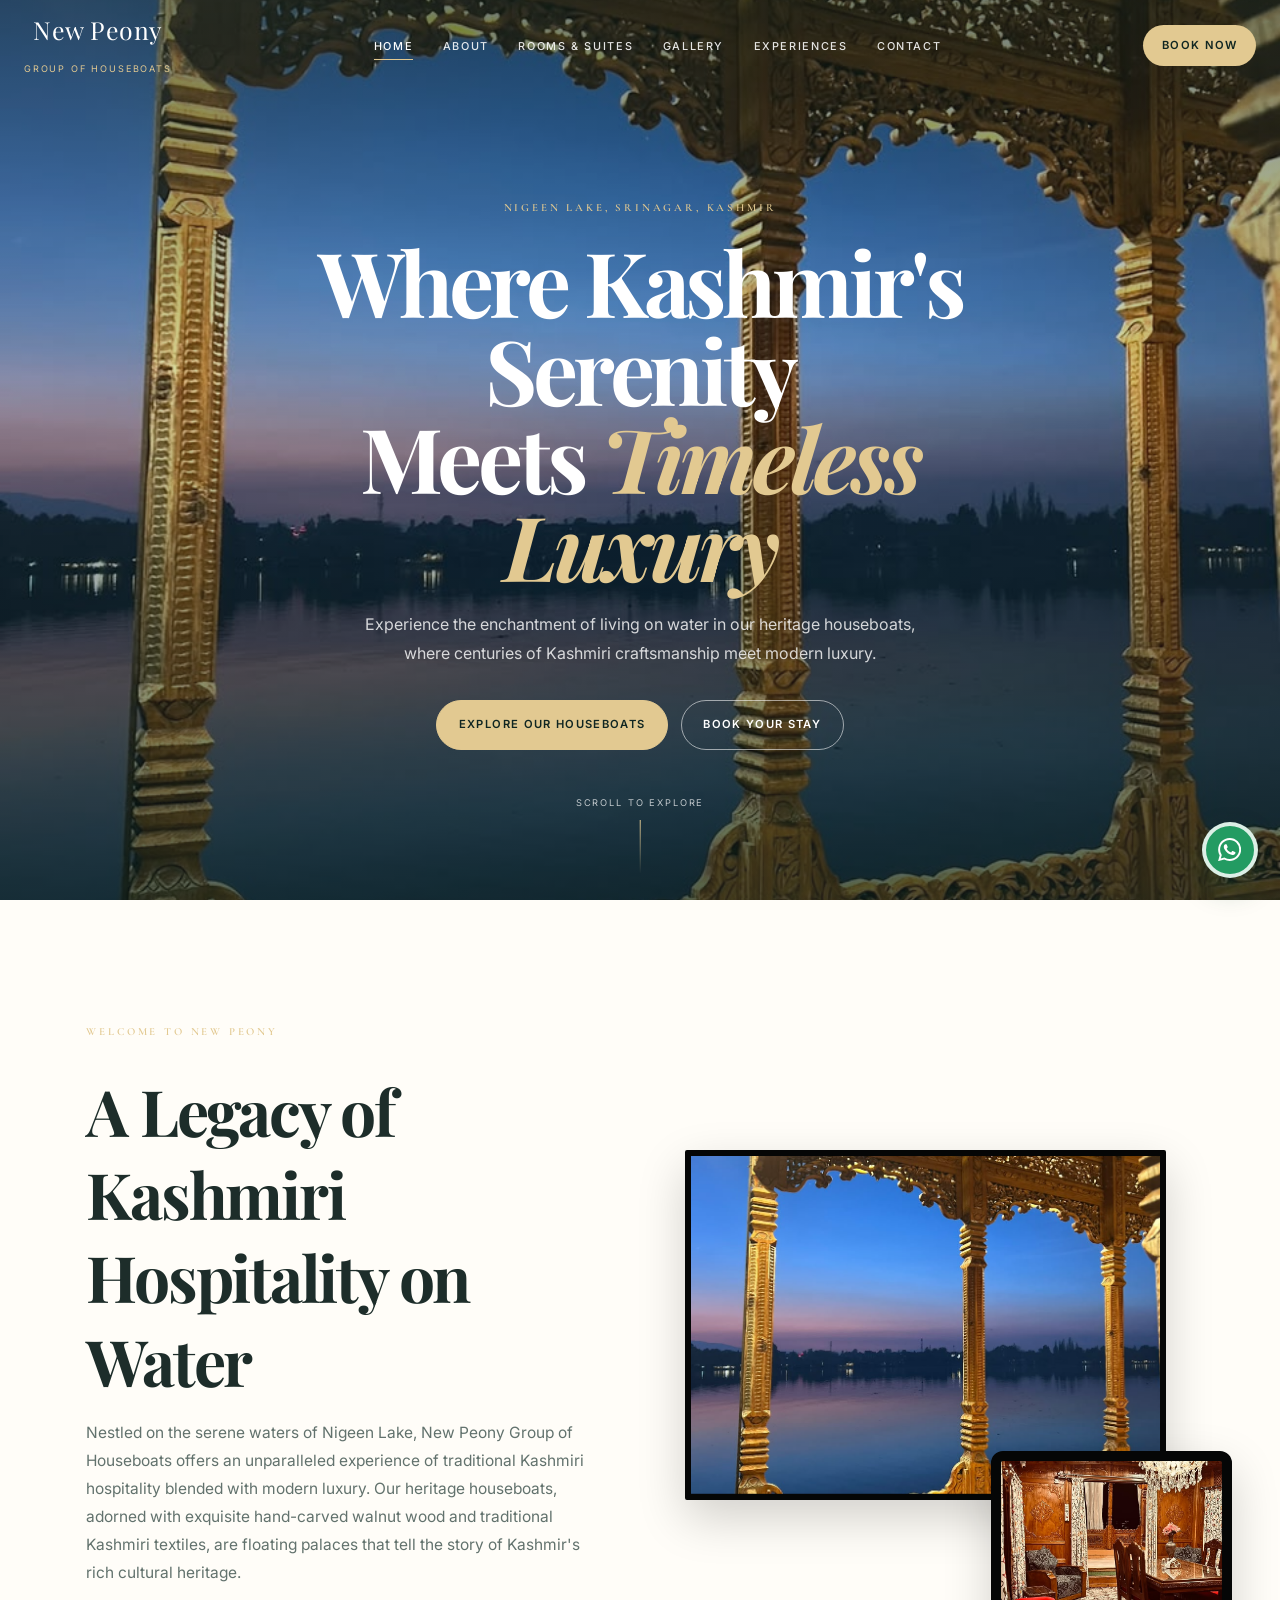
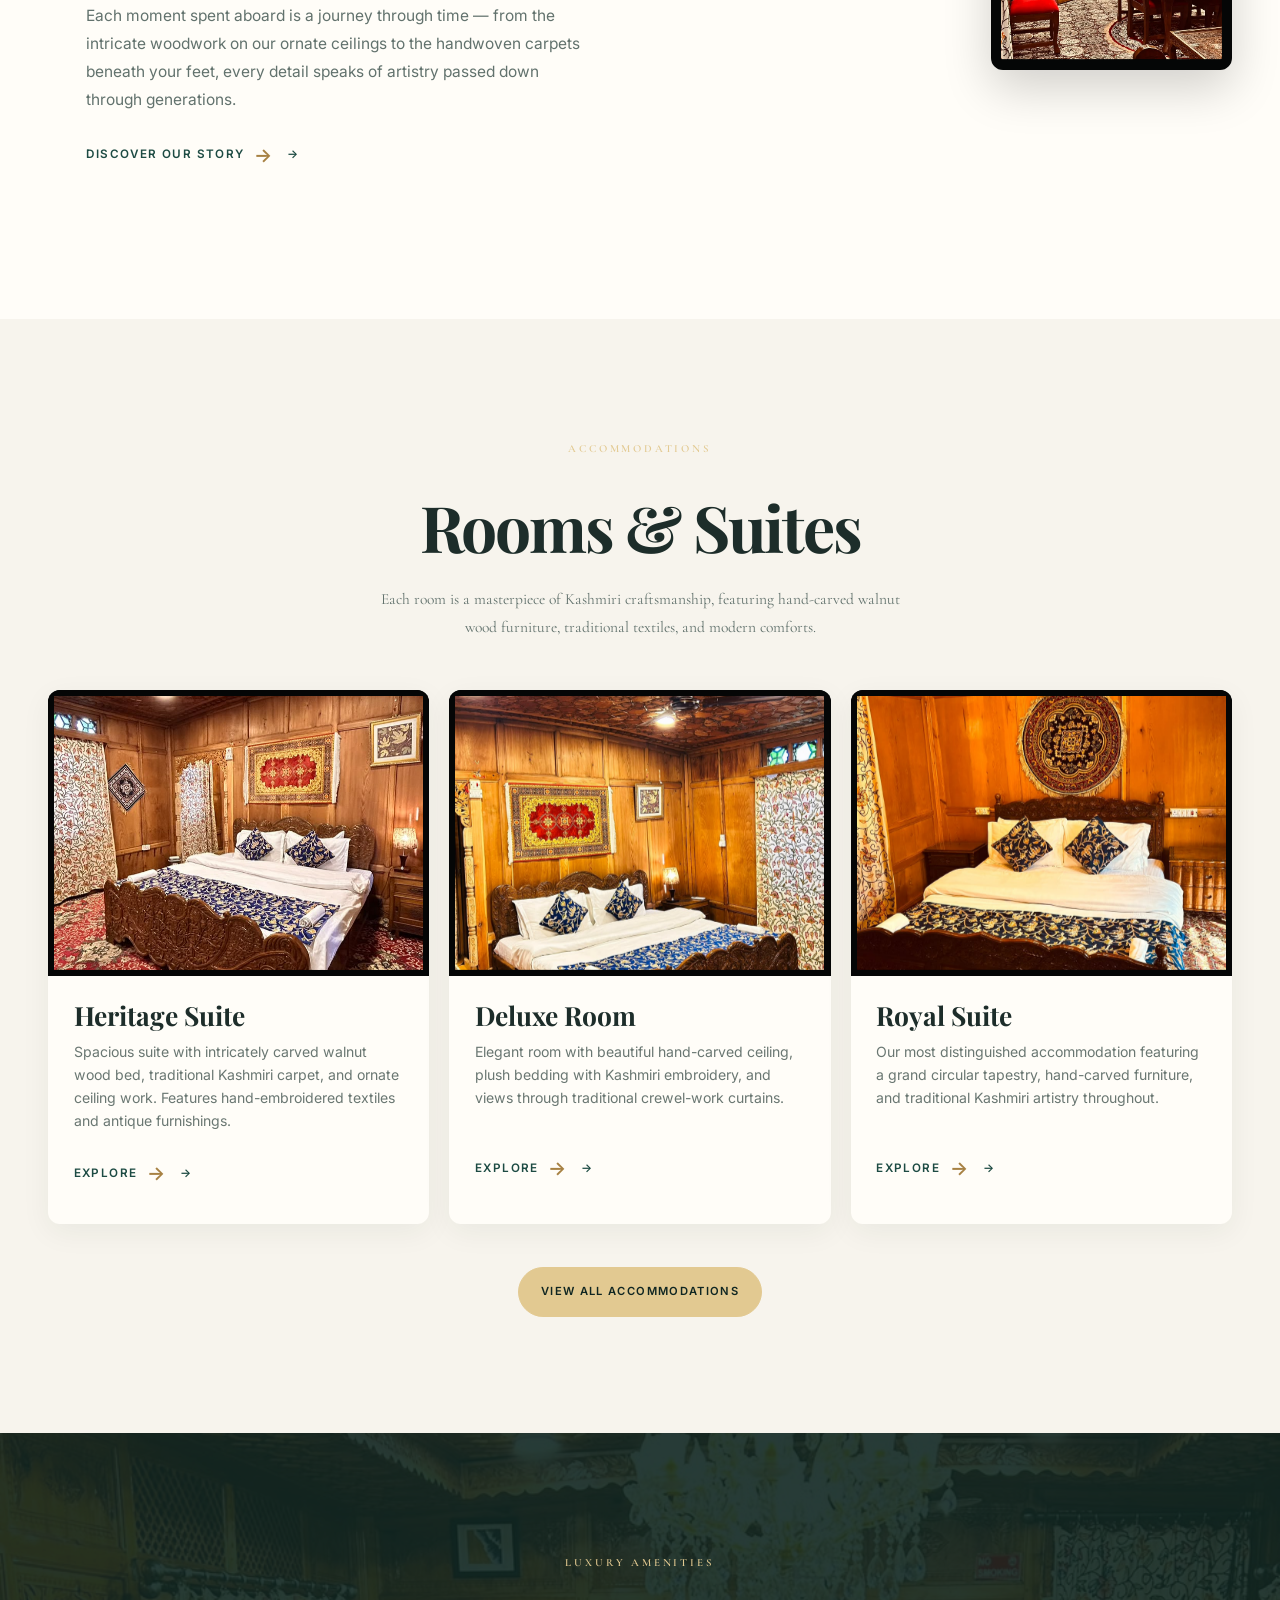
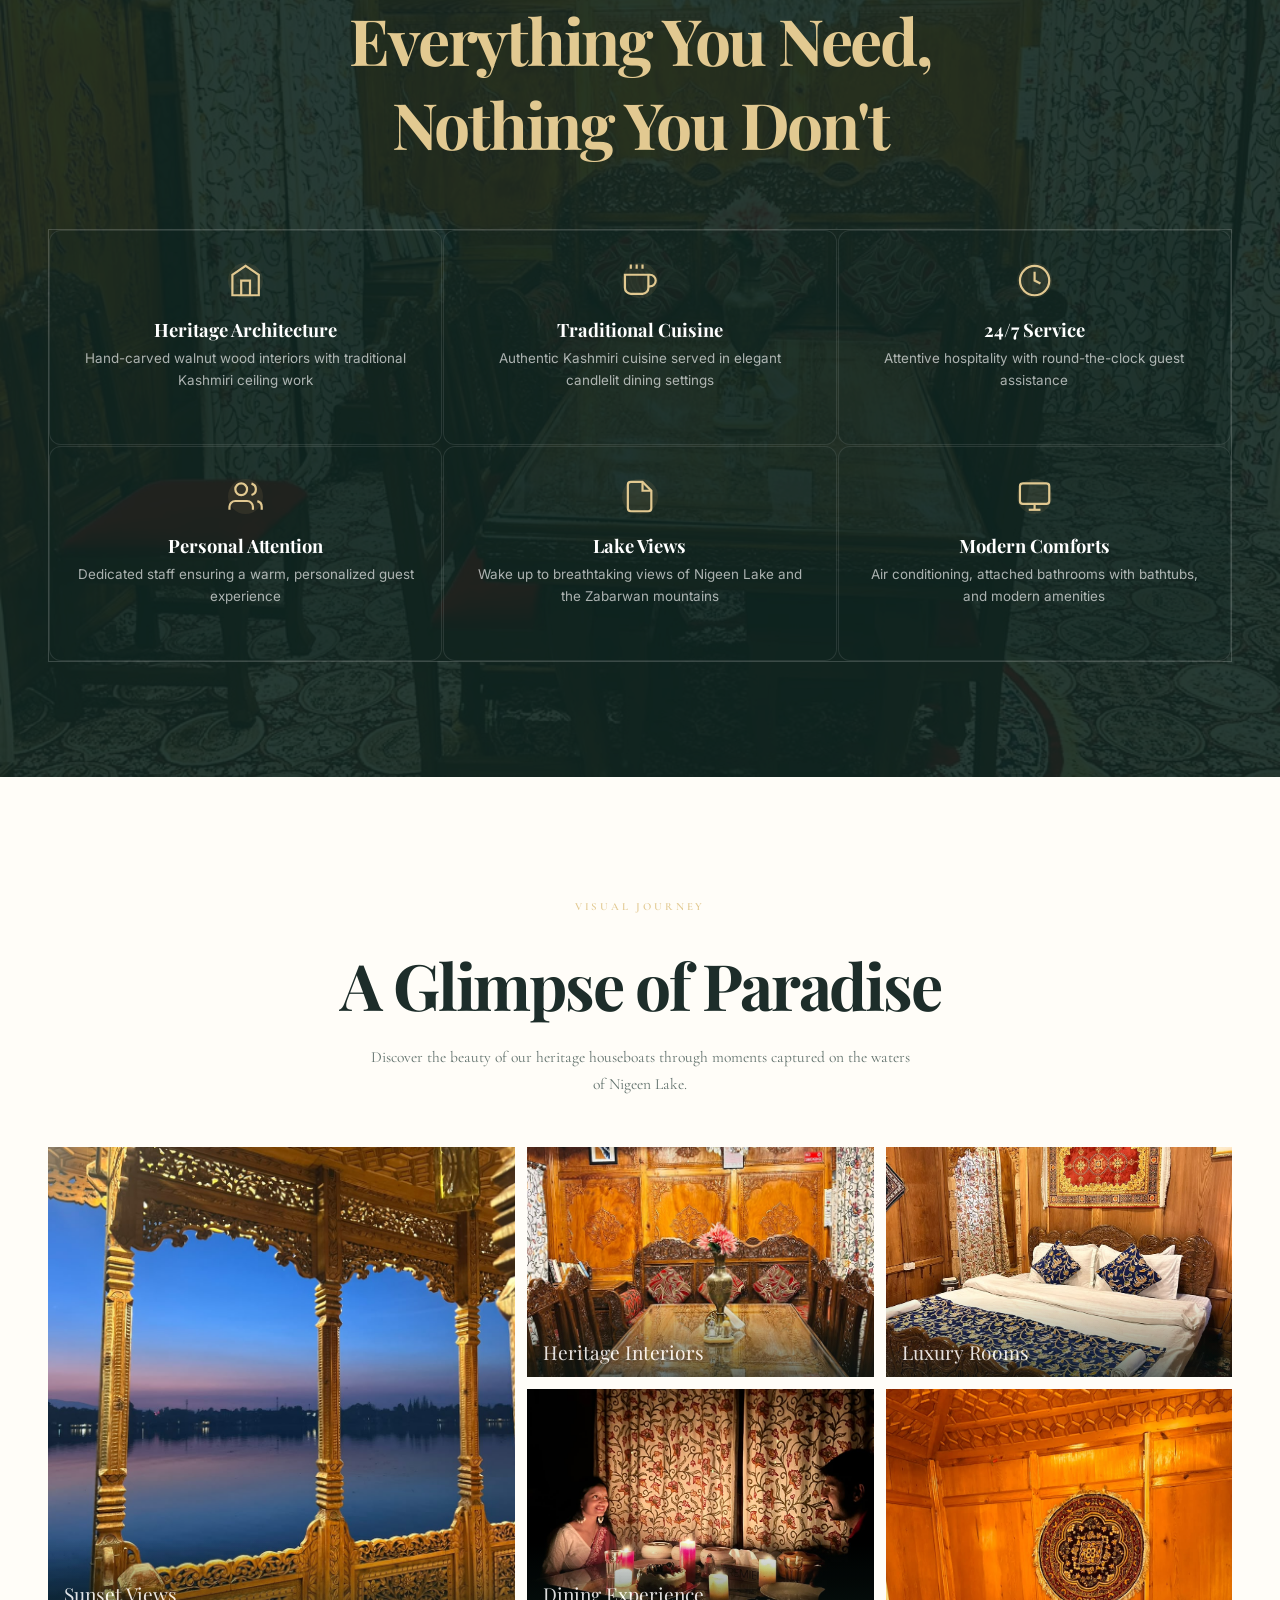
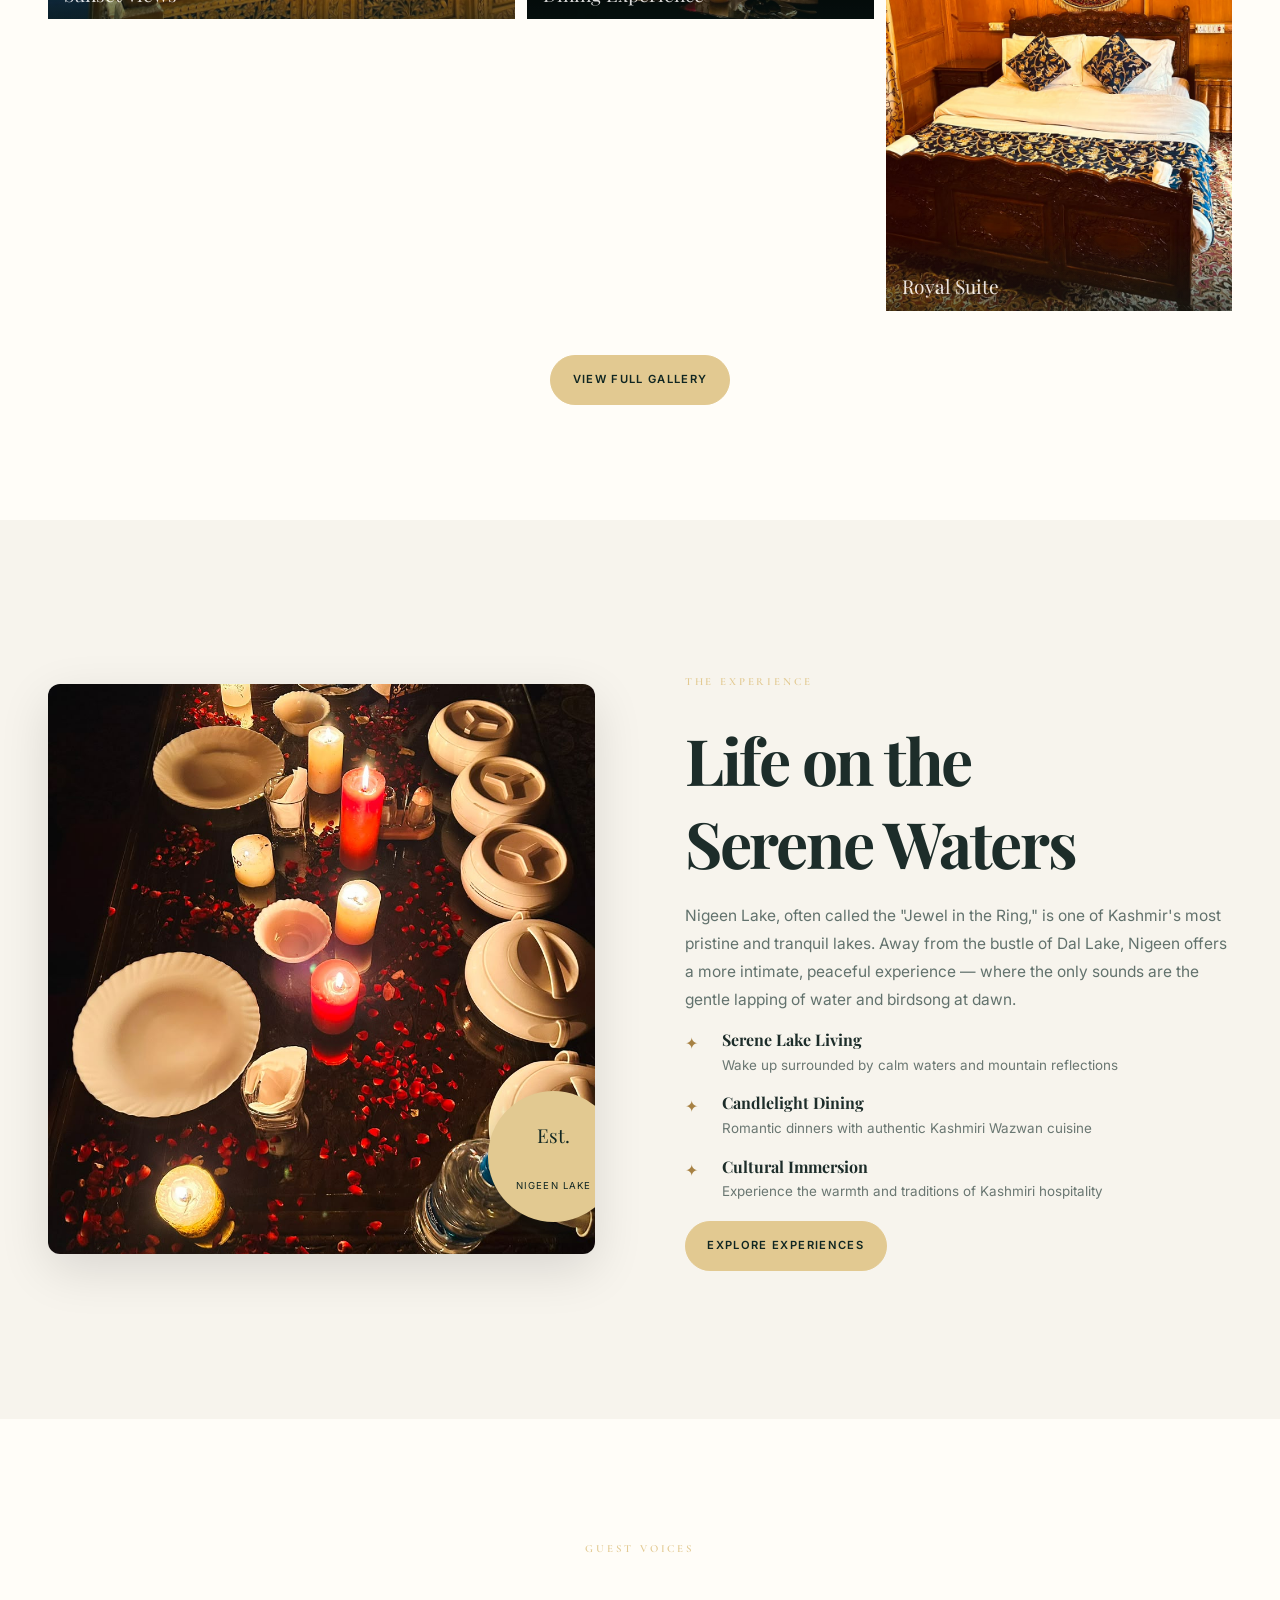
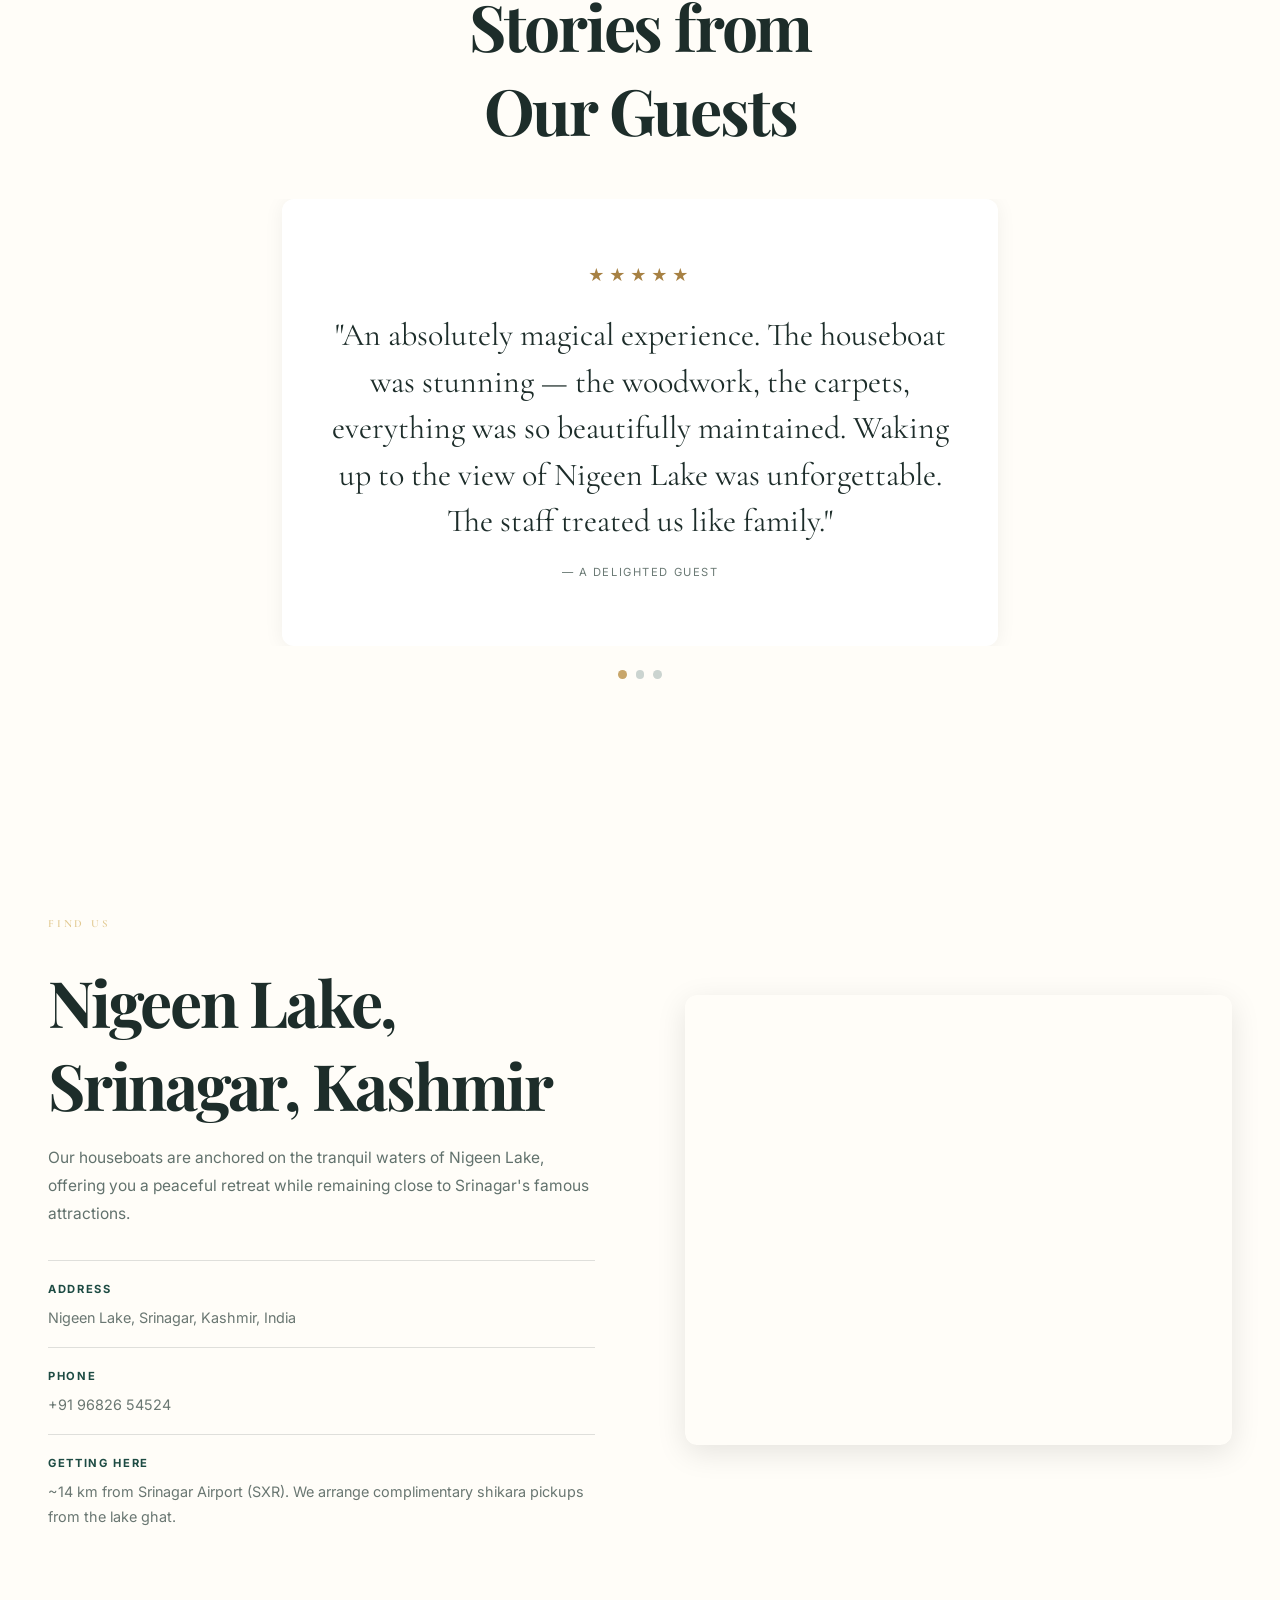
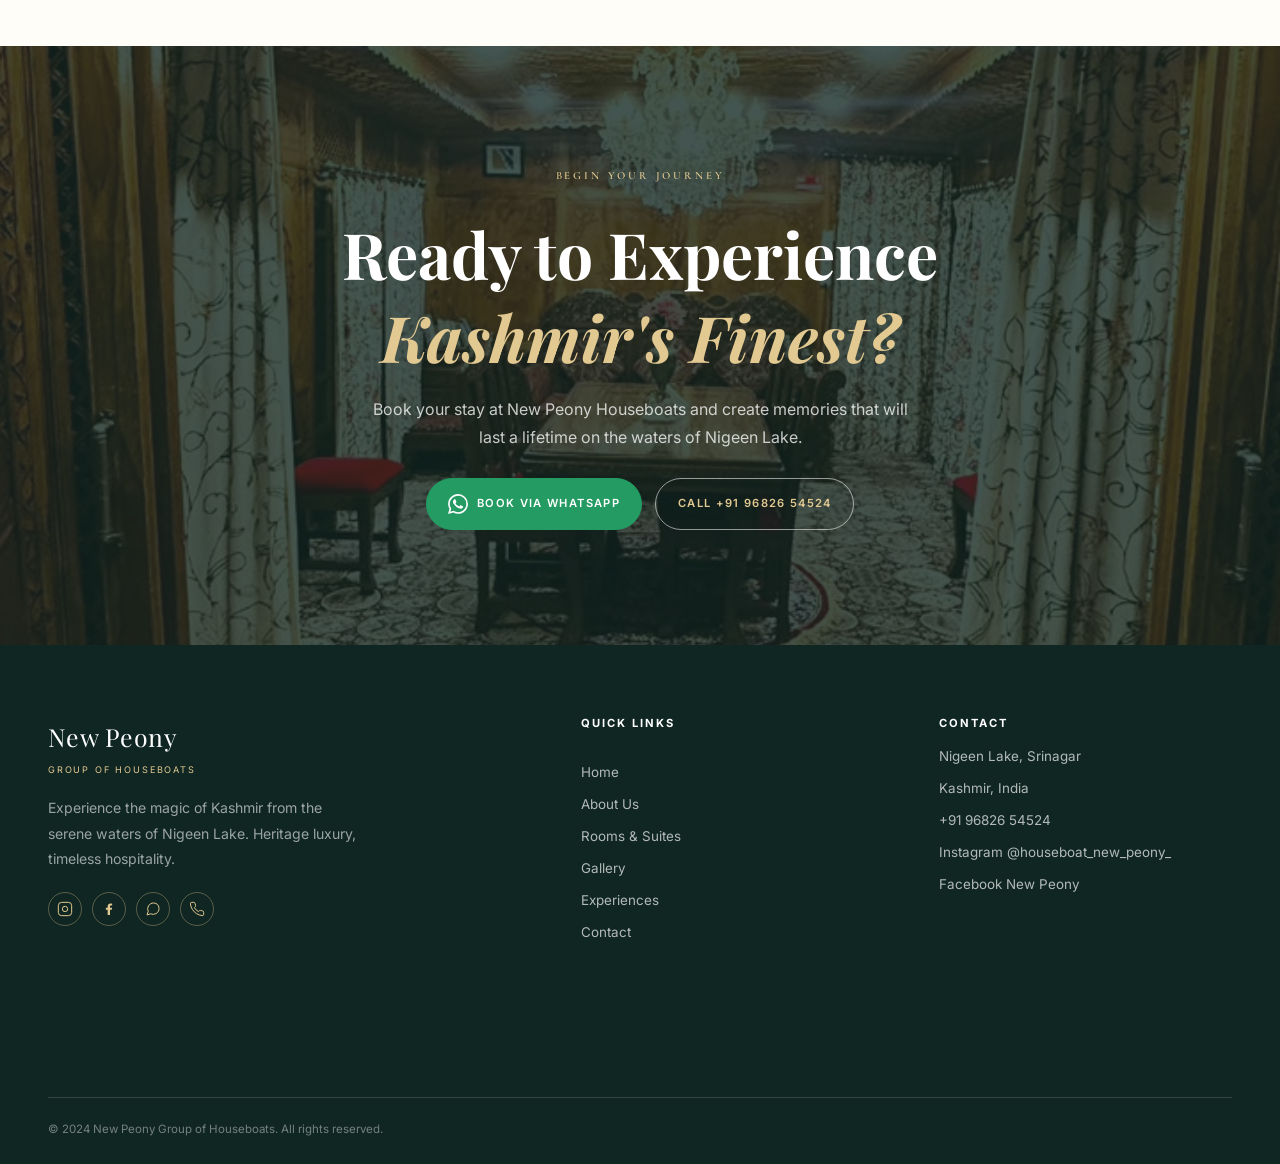
==== commit 43479e39: "Refine image frames and hover motion" ====
--- a/index.html
+++ b/index.html
@@ -15,7 +15,7 @@
     <link rel="stylesheet" href="css/style.css">
     <link rel="stylesheet" href="css/repair.css">
     <link rel="stylesheet" href="css/pages.css">
-    <link rel="stylesheet" href="css/motion.css">
+    <link rel="stylesheet" href="css/motion.css?v=2">
 </head>
 <body>
 
--- a/css/motion.css
+++ b/css/motion.css
@@ -17,6 +17,21 @@
 .mosaic-overlay,.gallery-caption{transition:opacity 1s ease,transform 1s cubic-bezier(.16,1,.3,1)}.mosaic-overlay{opacity:.86;transform:translate3d(0,6px,0)}.mosaic-item:hover .mosaic-overlay,.gallery-tile:hover .gallery-caption{opacity:1;transform:translate3d(0,0,0)}
 .nav-link::after,.btn-text .arrow{transition:transform .25s ease,width .25s ease}
 
+/* Framed gallery cards: consistent crops with a slower, layered hover reveal. */
+.room-card-image,.page-card-media{width:100%;height:auto;aspect-ratio:4/3;background:#050606;border:6px solid #050606;box-sizing:border-box}
+.room-card-image img,.page-card-media img{display:block;width:100%;height:100%;object-fit:cover;transform:scale(1);transform-origin:center;will-change:transform;transition:transform 1s cubic-bezier(.16,1,.3,1),filter 1s ease}
+.room-card-overlay{background:linear-gradient(180deg,rgba(0,0,0,.08),rgba(0,0,0,.84));opacity:0;transform:scale(1.035);transition:opacity 1s cubic-bezier(.22,.75,.25,1),transform 1s cubic-bezier(.16,1,.3,1)}
+.room-card-overlay .btn{opacity:0;transform:translate3d(0,18px,0);transition:opacity 1s cubic-bezier(.22,.75,.25,1) .08s,transform 1s cubic-bezier(.16,1,.3,1) .08s}
+.room-card:hover .room-card-image img,.page-card:hover .page-card-media img{transform:scale(1.07);filter:saturate(1.06) contrast(1.03)}
+.room-card:hover .room-card-overlay{opacity:1;transform:scale(1)}
+.room-card:hover .room-card-overlay .btn{opacity:1;transform:translate3d(0,0,0)}
+.intro-img-main,.intro-img-secondary{background:#050606;border:6px solid #050606;box-shadow:0 18px 48px rgba(0,0,0,.18);transition:transform 1s cubic-bezier(.16,1,.3,1),box-shadow 1s ease}
+.intro-img-secondary{border-width:10px}
+.intro-img-main img,.intro-img-secondary img{display:block;transform:scale(1);will-change:transform;transition:transform 1s cubic-bezier(.16,1,.3,1),filter 1s ease}
+.intro-img-main:hover{transform:translate3d(0,-6px,0);box-shadow:0 26px 60px rgba(0,0,0,.24)}
+.intro-img-secondary:hover{transform:translate3d(0,-8px,0) rotate(1deg);box-shadow:0 24px 54px rgba(0,0,0,.24)}
+.intro-img-main:hover img,.intro-img-secondary:hover img{transform:scale(1.07);filter:saturate(1.06) contrast(1.03)}
+
 /* Shared lightbox used by the homepage mosaic and full gallery. */
 .lightbox-overlay{position:fixed;inset:0;z-index:2000;display:flex;align-items:center;justify-content:center;padding:4rem 3.5rem;background:rgba(8,20,18,.92);opacity:0;visibility:hidden;pointer-events:none;transition:opacity .25s ease,visibility .25s ease}
 .lightbox-overlay.active{opacity:1;visibility:visible;pointer-events:auto}
@@ -24,7 +39,7 @@
 .lightbox-overlay.active .lightbox-img{transform:scale(1)}
 .lightbox-close,.lightbox-prev,.lightbox-next{position:absolute;z-index:1;display:grid;place-items:center;width:2.8rem;height:2.8rem;color:#fff;background:rgba(255,255,255,.1);border:1px solid rgba(255,255,255,.3);border-radius:50%;font-size:1.35rem;line-height:1;transition:background .2s ease,transform .2s ease}
 .lightbox-close{top:1.25rem;right:1.25rem;font-size:1.8rem}.lightbox-prev{left:1.25rem}.lightbox-next{right:1.25rem}.lightbox-close:hover,.lightbox-prev:hover,.lightbox-next:hover{background:var(--np-brass);transform:translateY(-1px)}
-@media(hover:none){.room-card:hover,.page-card:hover{transform:none;box-shadow:0 8px 30px rgba(22,46,40,.06)}.room-card:hover .room-card-image img,.page-card:hover .page-card-media img,.mosaic-item:hover img,.gallery-tile:hover img,.intro-img-main:hover img,.intro-img-secondary:hover img{transform:none}.mosaic-overlay,.gallery-caption{opacity:1;transform:none}}
+@media(hover:none){.room-card:hover,.page-card:hover{transform:none;box-shadow:0 8px 30px rgba(22,46,40,.06)}.room-card:hover .room-card-image img,.page-card:hover .page-card-media img,.mosaic-item:hover img,.gallery-tile:hover img,.intro-img-main:hover img,.intro-img-secondary:hover img{transform:none;filter:none}.room-card:hover .room-card-overlay{opacity:0;transform:scale(1.035)}.room-card:hover .room-card-overlay .btn{opacity:0;transform:translate3d(0,18px,0)}.intro-img-main:hover,.intro-img-secondary:hover{transform:none;box-shadow:0 18px 48px rgba(0,0,0,.18)}.mosaic-overlay,.gallery-caption{opacity:1;transform:none}}
 @media(max-width:620px){.lightbox-overlay{padding:3.5rem 1rem}.lightbox-img{max-width:94vw;max-height:78vh}.lightbox-close{top:.8rem;right:.8rem}.lightbox-prev{left:.6rem}.lightbox-next{right:.6rem}.lightbox-close,.lightbox-prev,.lightbox-next{width:2.45rem;height:2.45rem}}
 
 @media(max-width:700px){
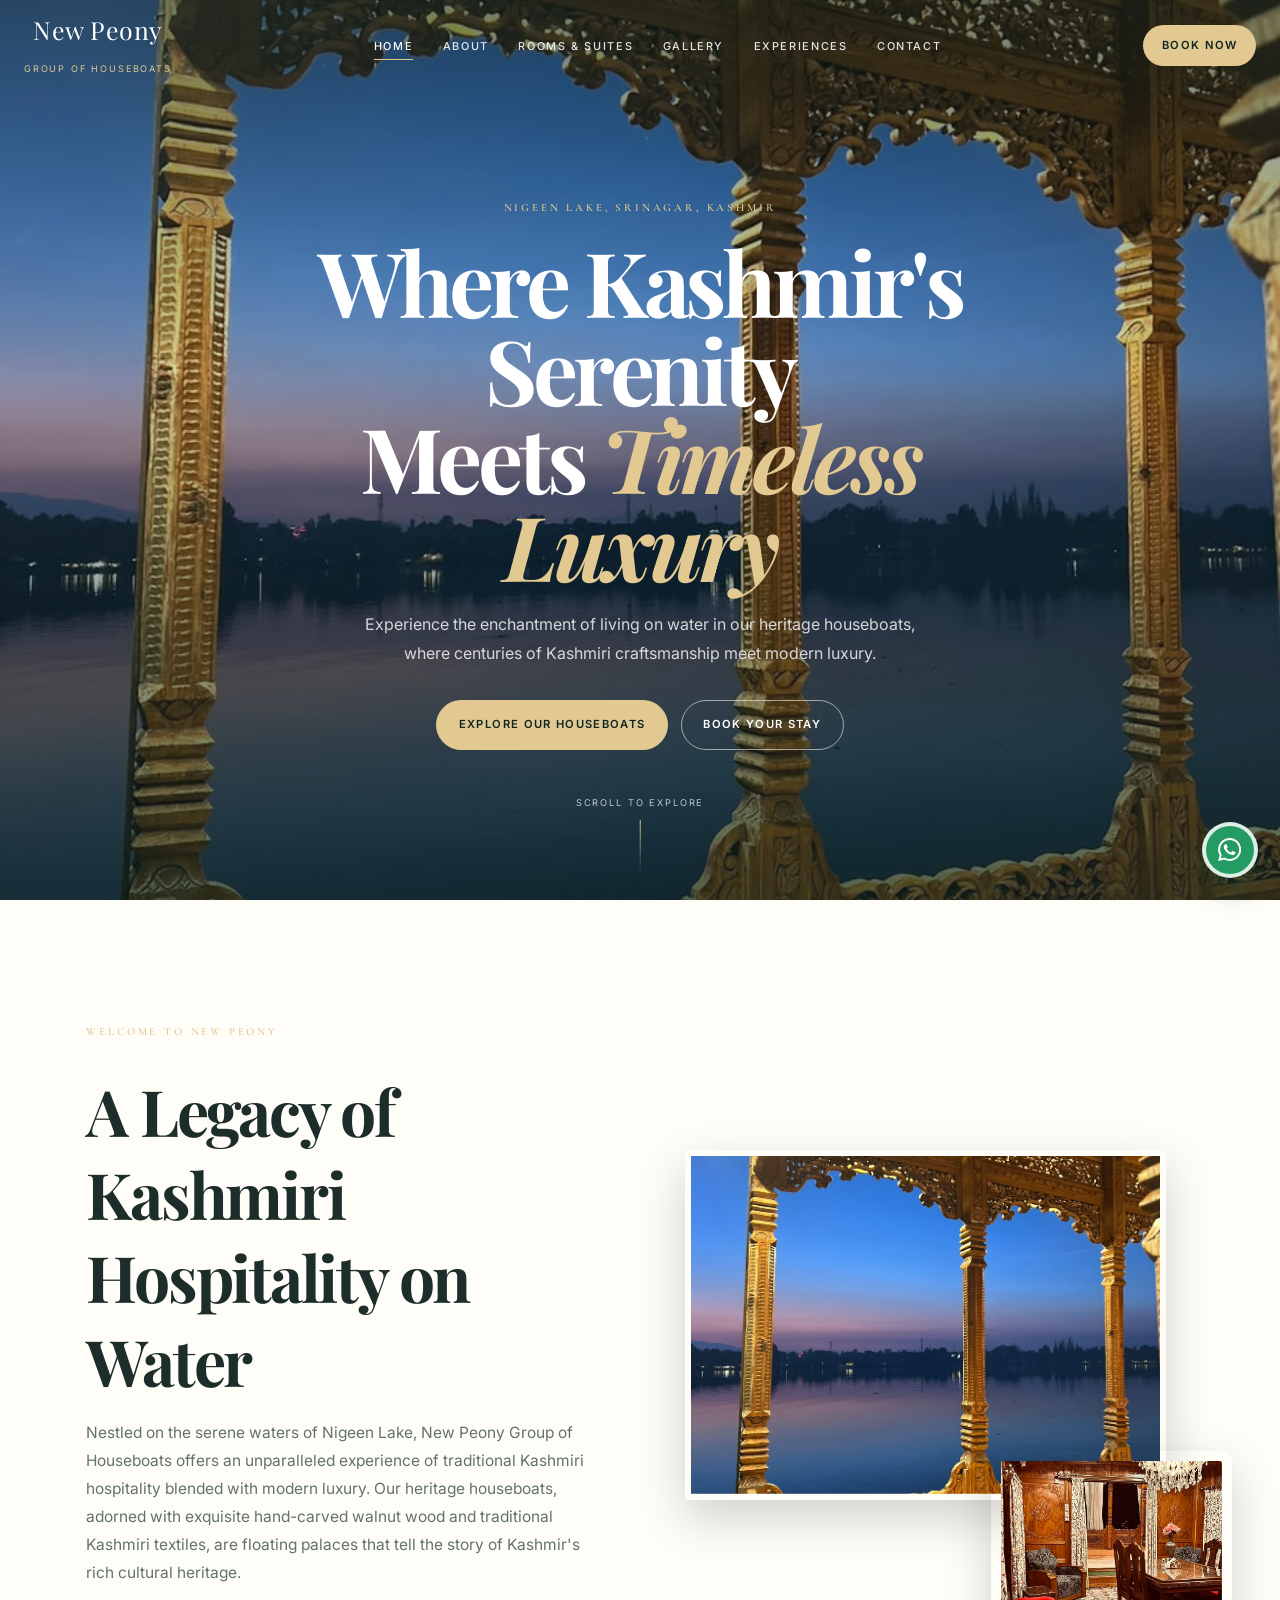
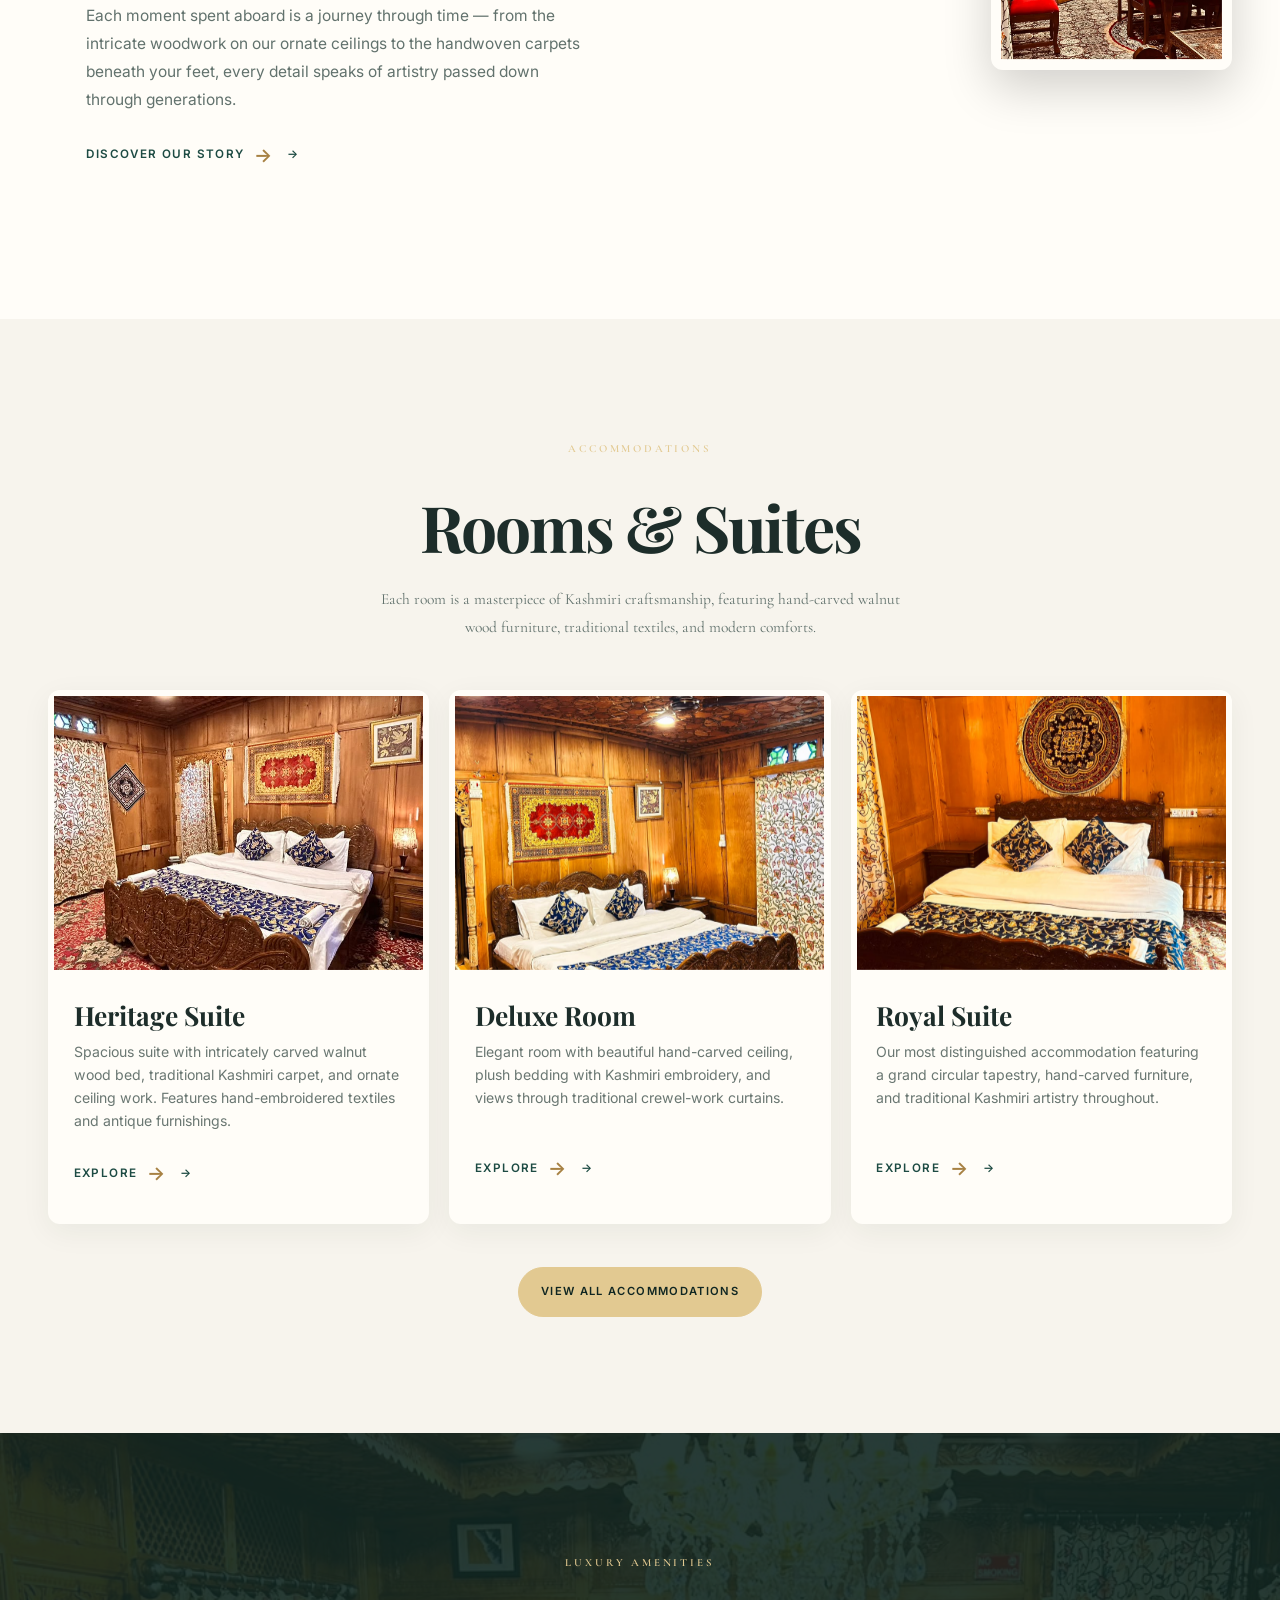
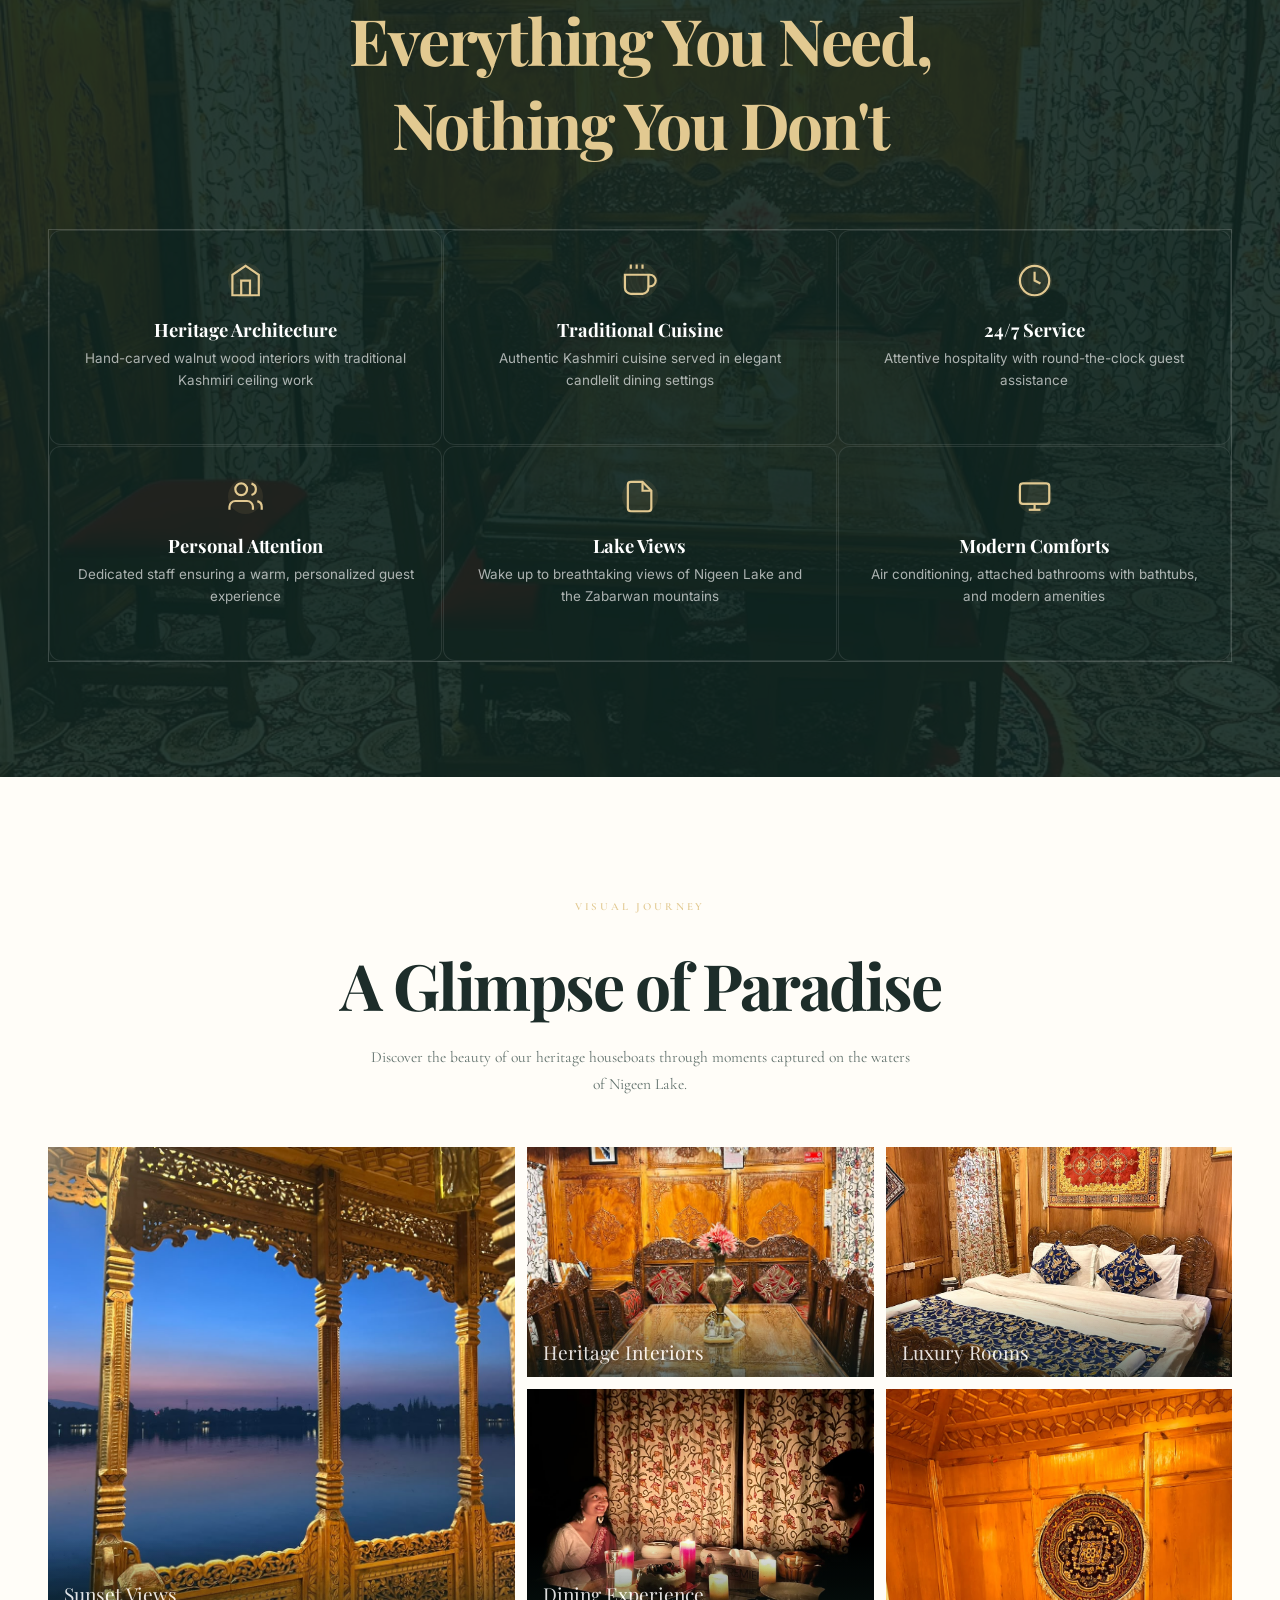
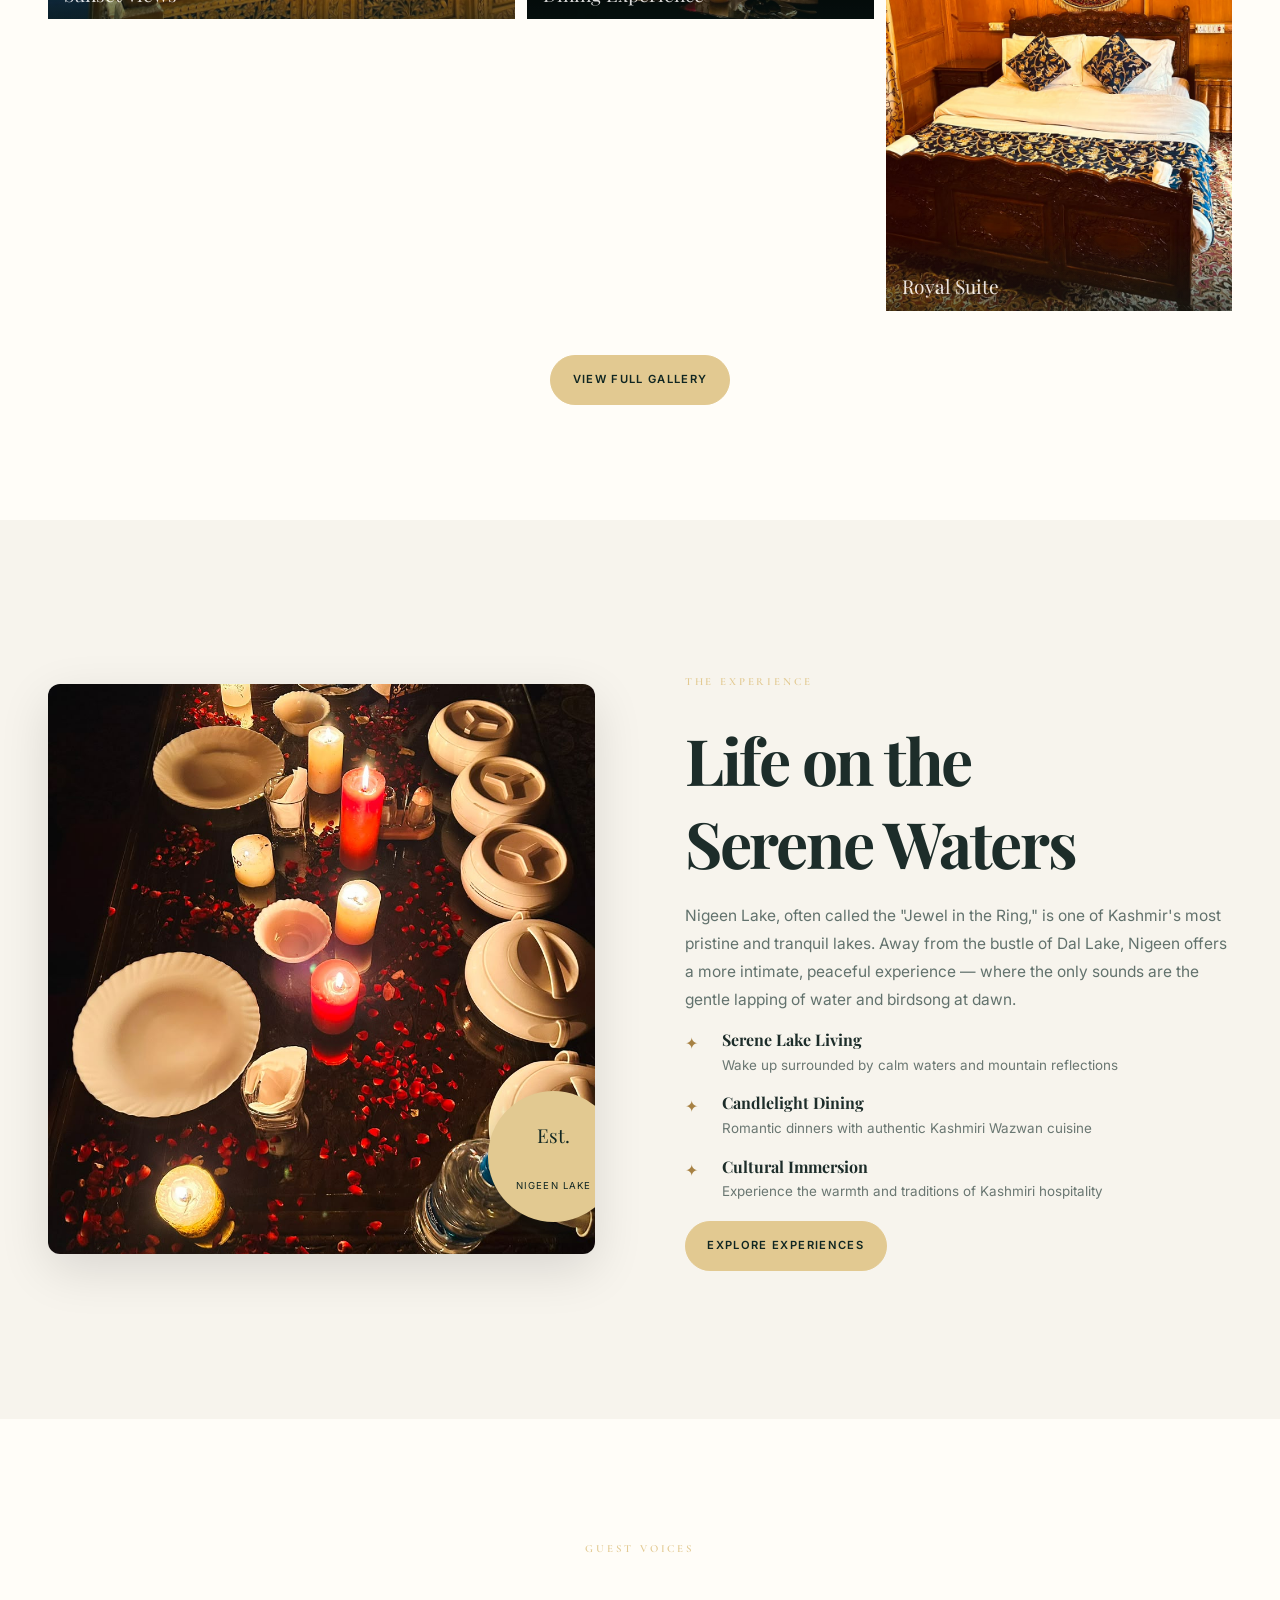
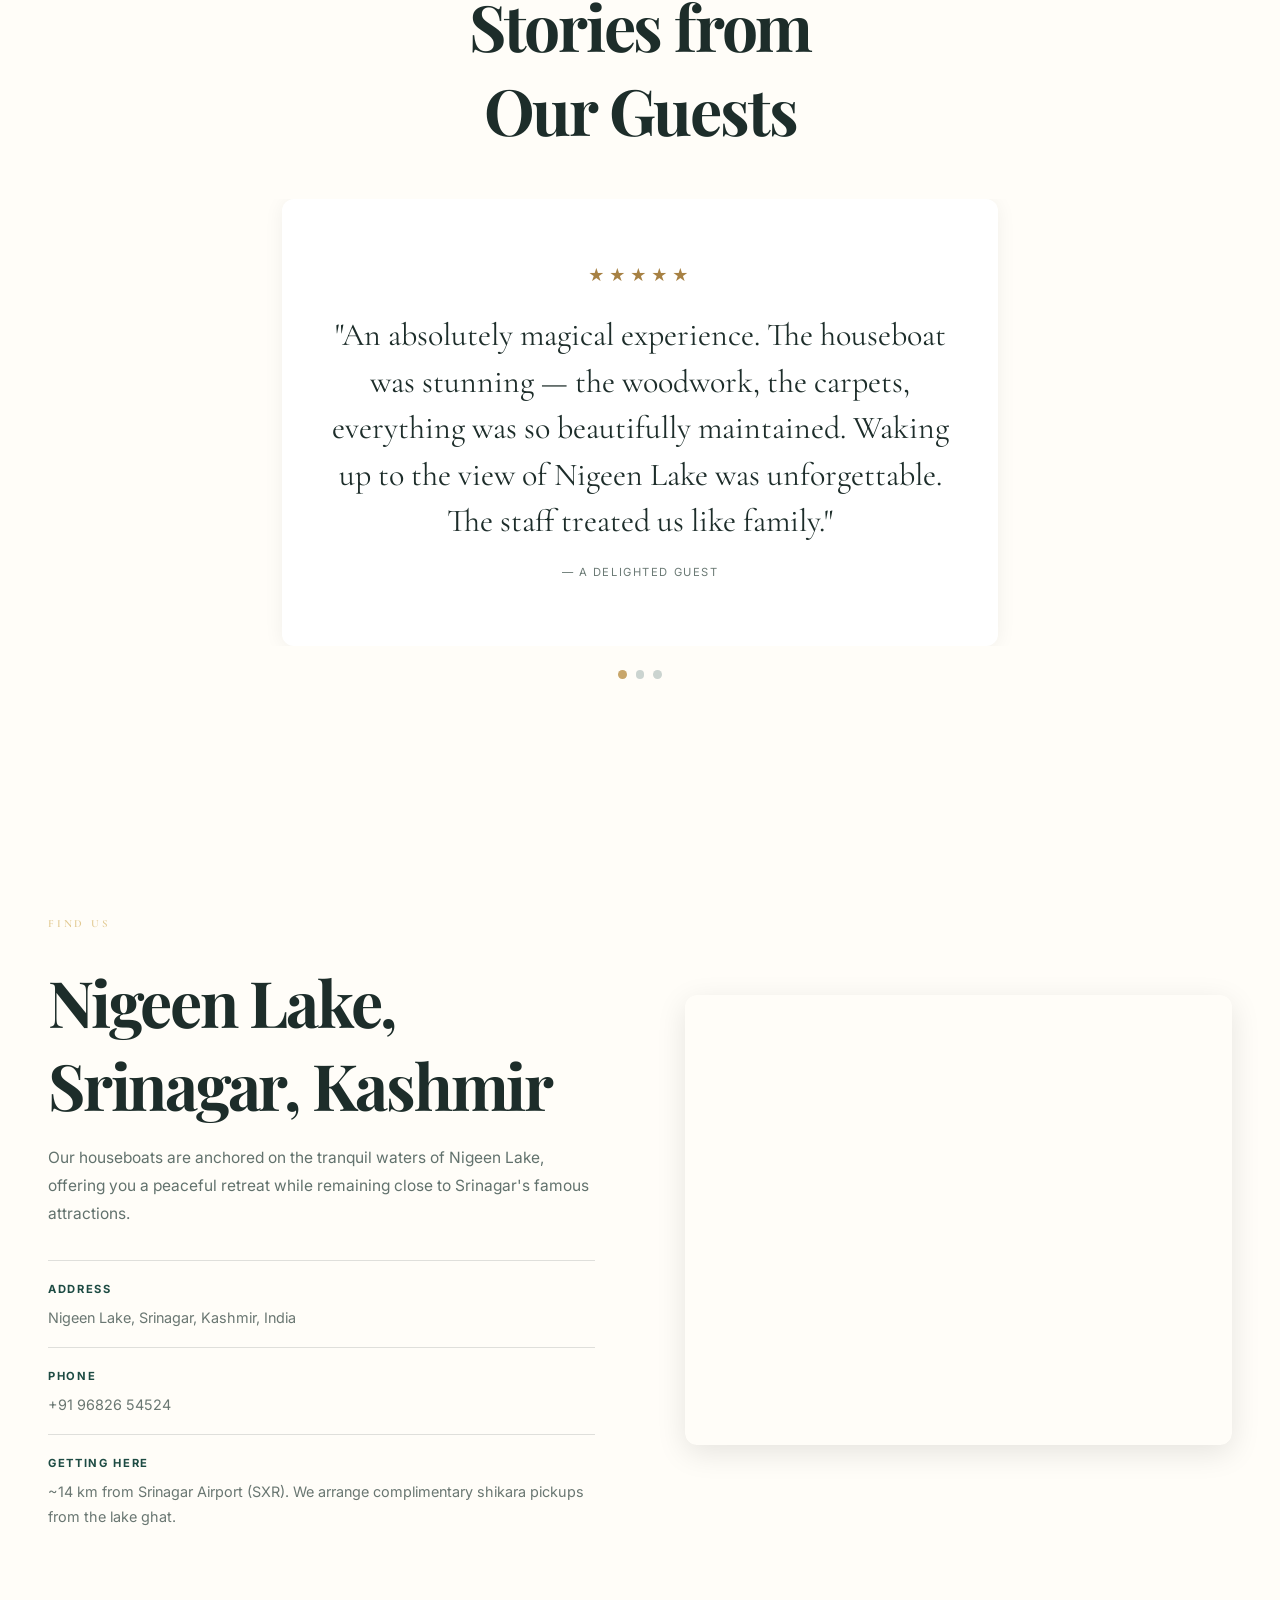
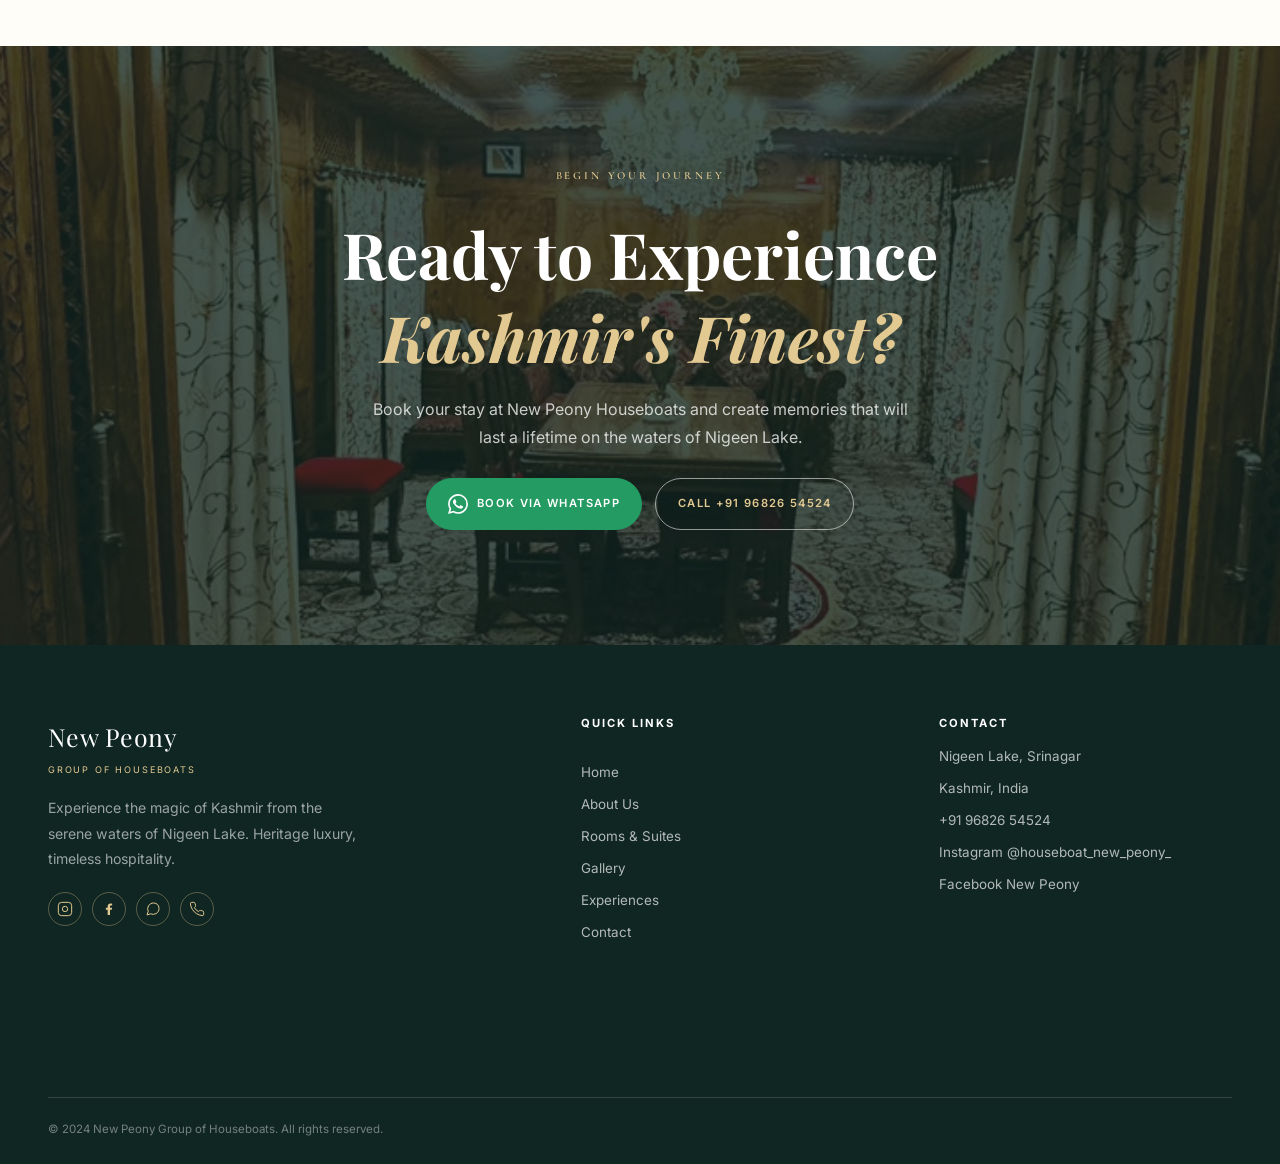
==== commit b66f3a7a: "Make image frames hover-only grey" ====
--- a/index.html
+++ b/index.html
@@ -15,7 +15,7 @@
     <link rel="stylesheet" href="css/style.css">
     <link rel="stylesheet" href="css/repair.css">
     <link rel="stylesheet" href="css/pages.css">
-    <link rel="stylesheet" href="css/motion.css?v=2">
+    <link rel="stylesheet" href="css/motion.css?v=3">
 </head>
 <body>
 
--- a/css/motion.css
+++ b/css/motion.css
@@ -18,18 +18,20 @@
 .nav-link::after,.btn-text .arrow{transition:transform .25s ease,width .25s ease}
 
 /* Framed gallery cards: consistent crops with a slower, layered hover reveal. */
-.room-card-image,.page-card-media{width:100%;height:auto;aspect-ratio:4/3;background:#050606;border:6px solid #050606;box-sizing:border-box}
+.room-card-image,.page-card-media{width:100%;height:auto;aspect-ratio:4/3;background:transparent;border:6px solid transparent;box-sizing:border-box;transition:border-color 1s cubic-bezier(.22,.75,.25,1)}
 .room-card-image img,.page-card-media img{display:block;width:100%;height:100%;object-fit:cover;transform:scale(1);transform-origin:center;will-change:transform;transition:transform 1s cubic-bezier(.16,1,.3,1),filter 1s ease}
 .room-card-overlay{background:linear-gradient(180deg,rgba(0,0,0,.08),rgba(0,0,0,.84));opacity:0;transform:scale(1.035);transition:opacity 1s cubic-bezier(.22,.75,.25,1),transform 1s cubic-bezier(.16,1,.3,1)}
 .room-card-overlay .btn{opacity:0;transform:translate3d(0,18px,0);transition:opacity 1s cubic-bezier(.22,.75,.25,1) .08s,transform 1s cubic-bezier(.16,1,.3,1) .08s}
 .room-card:hover .room-card-image img,.page-card:hover .page-card-media img{transform:scale(1.07);filter:saturate(1.06) contrast(1.03)}
+.room-card:hover .room-card-image,.page-card:hover .page-card-media{border-color:#9aa19f}
 .room-card:hover .room-card-overlay{opacity:1;transform:scale(1)}
 .room-card:hover .room-card-overlay .btn{opacity:1;transform:translate3d(0,0,0)}
-.intro-img-main,.intro-img-secondary{background:#050606;border:6px solid #050606;box-shadow:0 18px 48px rgba(0,0,0,.18);transition:transform 1s cubic-bezier(.16,1,.3,1),box-shadow 1s ease}
+.intro-img-main,.intro-img-secondary{background:transparent;border:6px solid transparent;box-shadow:0 18px 48px rgba(0,0,0,.18);transition:transform 1s cubic-bezier(.16,1,.3,1),box-shadow 1s ease,border-color 1s cubic-bezier(.22,.75,.25,1)}
 .intro-img-secondary{border-width:10px}
 .intro-img-main img,.intro-img-secondary img{display:block;transform:scale(1);will-change:transform;transition:transform 1s cubic-bezier(.16,1,.3,1),filter 1s ease}
 .intro-img-main:hover{transform:translate3d(0,-6px,0);box-shadow:0 26px 60px rgba(0,0,0,.24)}
 .intro-img-secondary:hover{transform:translate3d(0,-8px,0) rotate(1deg);box-shadow:0 24px 54px rgba(0,0,0,.24)}
+.intro-img-main:hover,.intro-img-secondary:hover{border-color:#9aa19f}
 .intro-img-main:hover img,.intro-img-secondary:hover img{transform:scale(1.07);filter:saturate(1.06) contrast(1.03)}
 
 /* Shared lightbox used by the homepage mosaic and full gallery. */
@@ -39,7 +41,7 @@
 .lightbox-overlay.active .lightbox-img{transform:scale(1)}
 .lightbox-close,.lightbox-prev,.lightbox-next{position:absolute;z-index:1;display:grid;place-items:center;width:2.8rem;height:2.8rem;color:#fff;background:rgba(255,255,255,.1);border:1px solid rgba(255,255,255,.3);border-radius:50%;font-size:1.35rem;line-height:1;transition:background .2s ease,transform .2s ease}
 .lightbox-close{top:1.25rem;right:1.25rem;font-size:1.8rem}.lightbox-prev{left:1.25rem}.lightbox-next{right:1.25rem}.lightbox-close:hover,.lightbox-prev:hover,.lightbox-next:hover{background:var(--np-brass);transform:translateY(-1px)}
-@media(hover:none){.room-card:hover,.page-card:hover{transform:none;box-shadow:0 8px 30px rgba(22,46,40,.06)}.room-card:hover .room-card-image img,.page-card:hover .page-card-media img,.mosaic-item:hover img,.gallery-tile:hover img,.intro-img-main:hover img,.intro-img-secondary:hover img{transform:none;filter:none}.room-card:hover .room-card-overlay{opacity:0;transform:scale(1.035)}.room-card:hover .room-card-overlay .btn{opacity:0;transform:translate3d(0,18px,0)}.intro-img-main:hover,.intro-img-secondary:hover{transform:none;box-shadow:0 18px 48px rgba(0,0,0,.18)}.mosaic-overlay,.gallery-caption{opacity:1;transform:none}}
+@media(hover:none){.room-card:hover,.page-card:hover{transform:none;box-shadow:0 8px 30px rgba(22,46,40,.06)}.room-card:hover .room-card-image,.page-card:hover .page-card-media,.intro-img-main:hover,.intro-img-secondary:hover{border-color:transparent}.room-card:hover .room-card-image img,.page-card:hover .page-card-media img,.mosaic-item:hover img,.gallery-tile:hover img,.intro-img-main:hover img,.intro-img-secondary:hover img{transform:none;filter:none}.room-card:hover .room-card-overlay{opacity:0;transform:scale(1.035)}.room-card:hover .room-card-overlay .btn{opacity:0;transform:translate3d(0,18px,0)}.intro-img-main:hover,.intro-img-secondary:hover{transform:none;box-shadow:0 18px 48px rgba(0,0,0,.18)}.mosaic-overlay,.gallery-caption{opacity:1;transform:none}}
 @media(max-width:620px){.lightbox-overlay{padding:3.5rem 1rem}.lightbox-img{max-width:94vw;max-height:78vh}.lightbox-close{top:.8rem;right:.8rem}.lightbox-prev{left:.6rem}.lightbox-next{right:.6rem}.lightbox-close,.lightbox-prev,.lightbox-next{width:2.45rem;height:2.45rem}}
 
 @media(max-width:700px){
